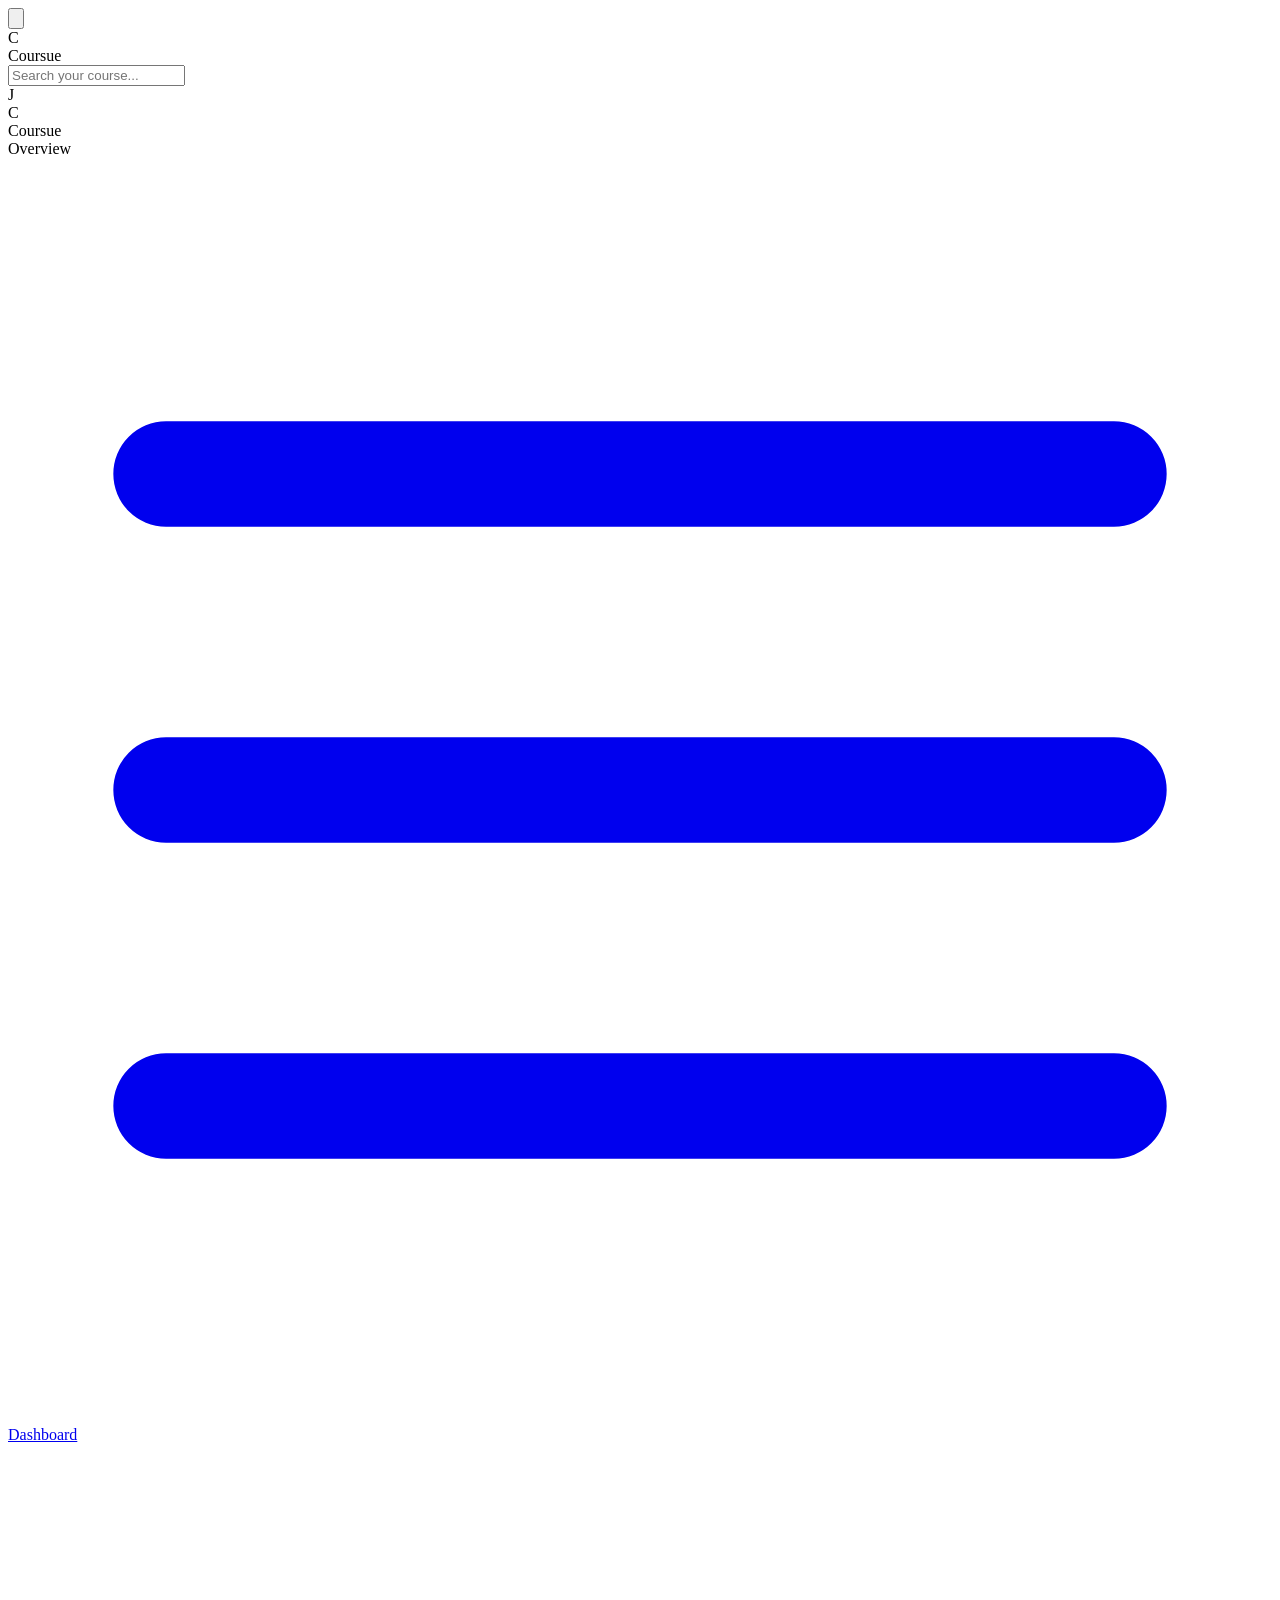
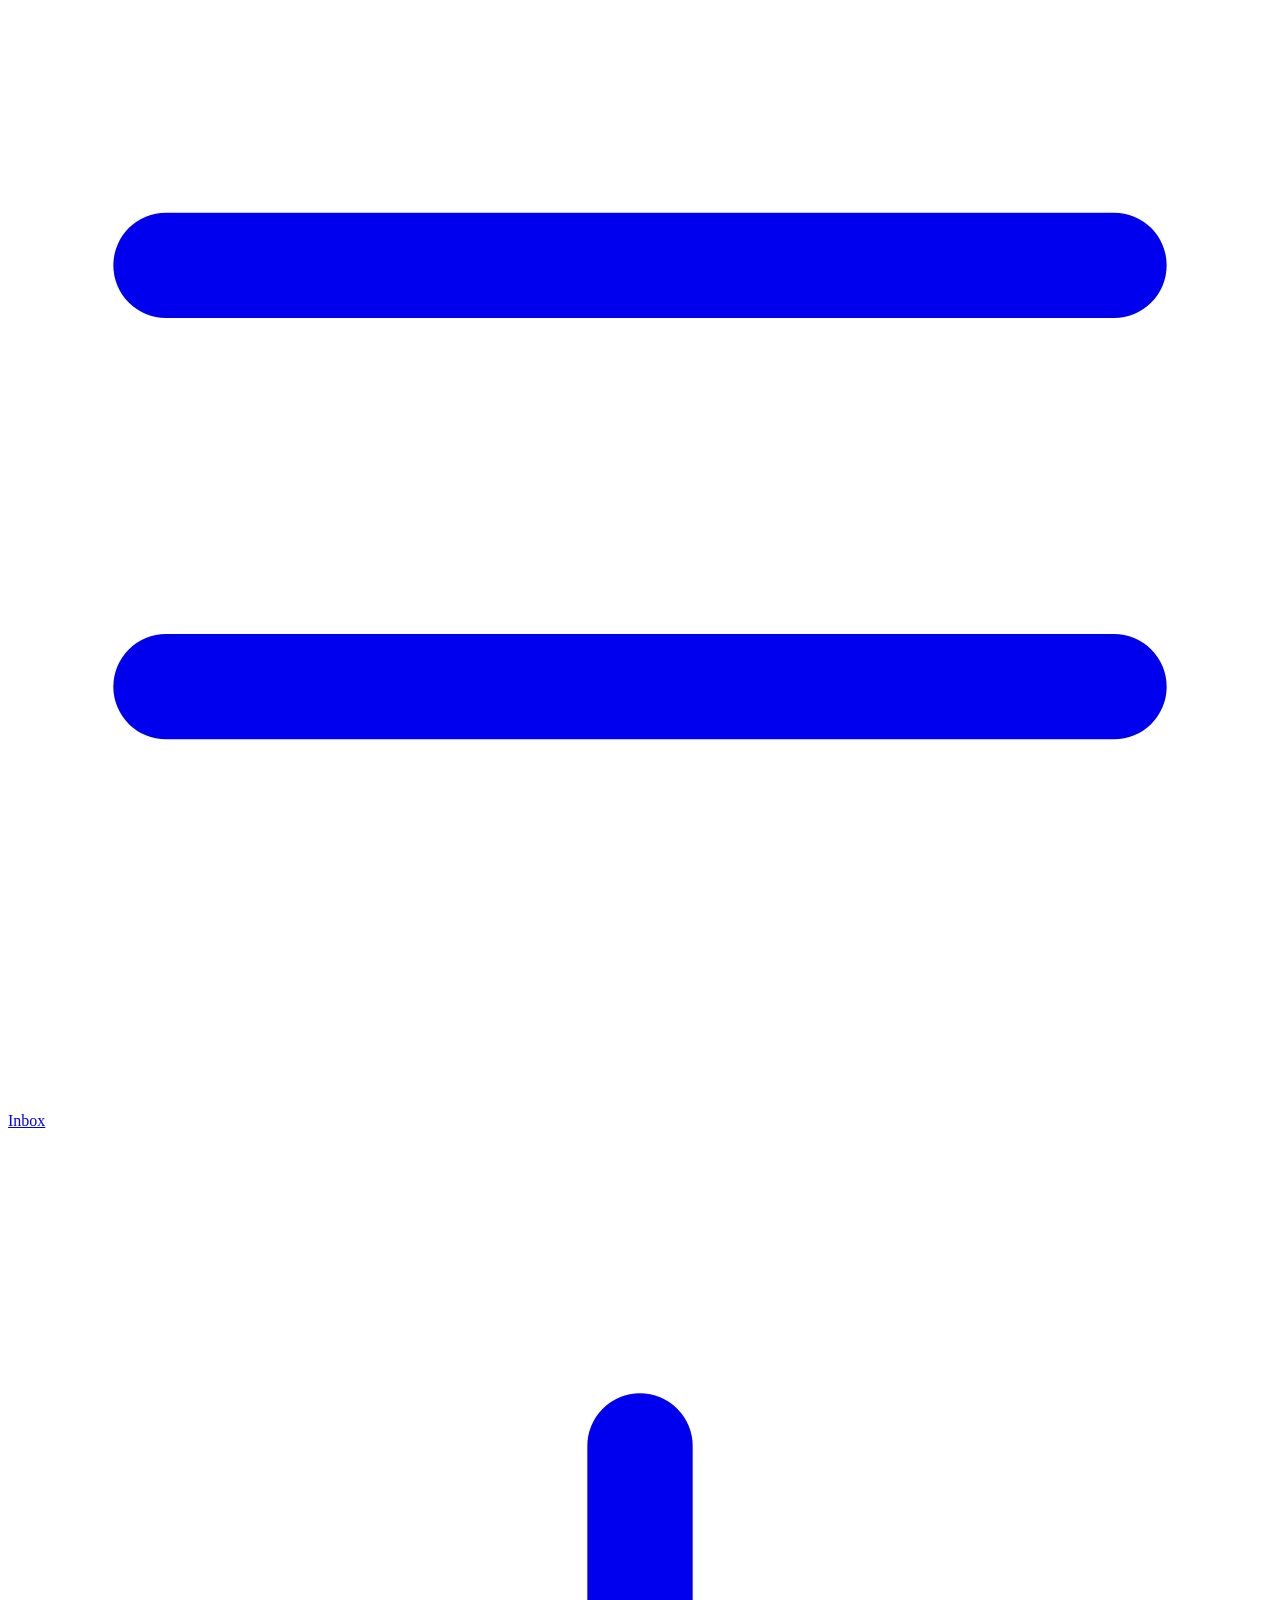
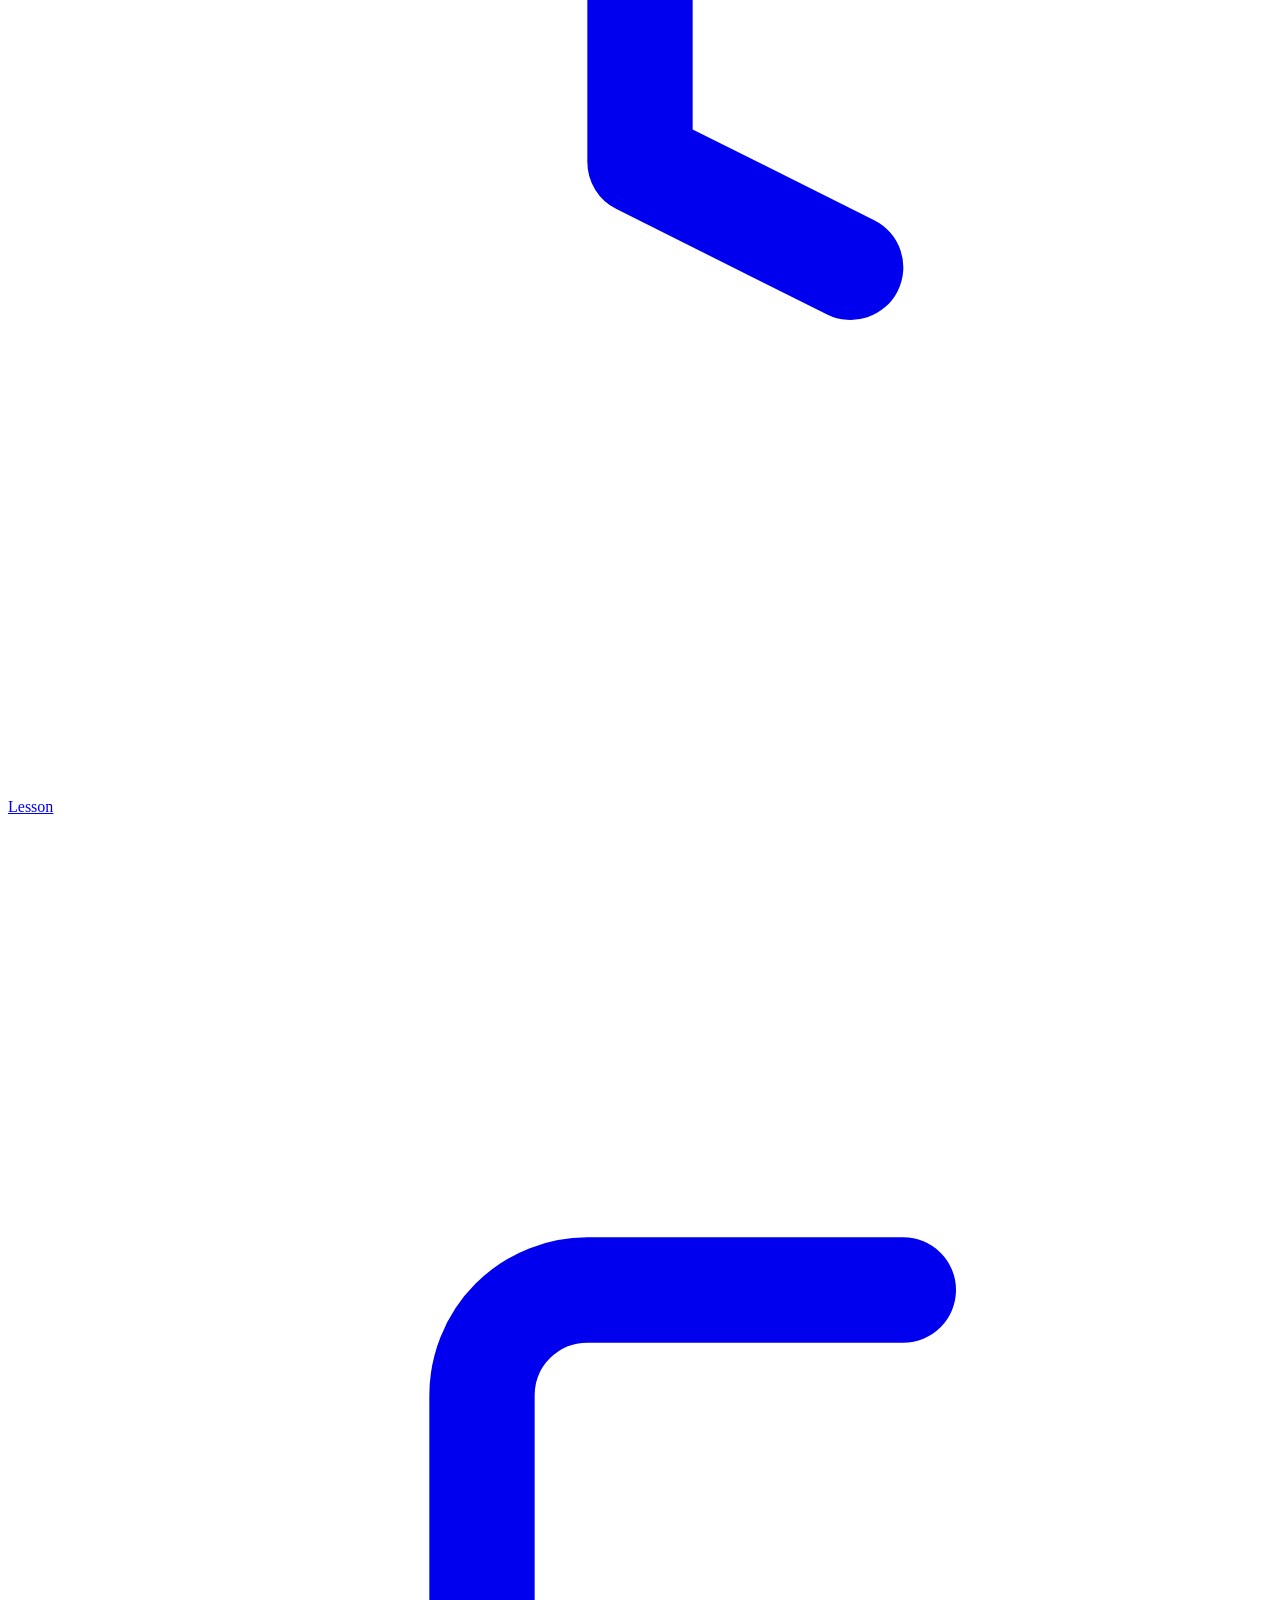
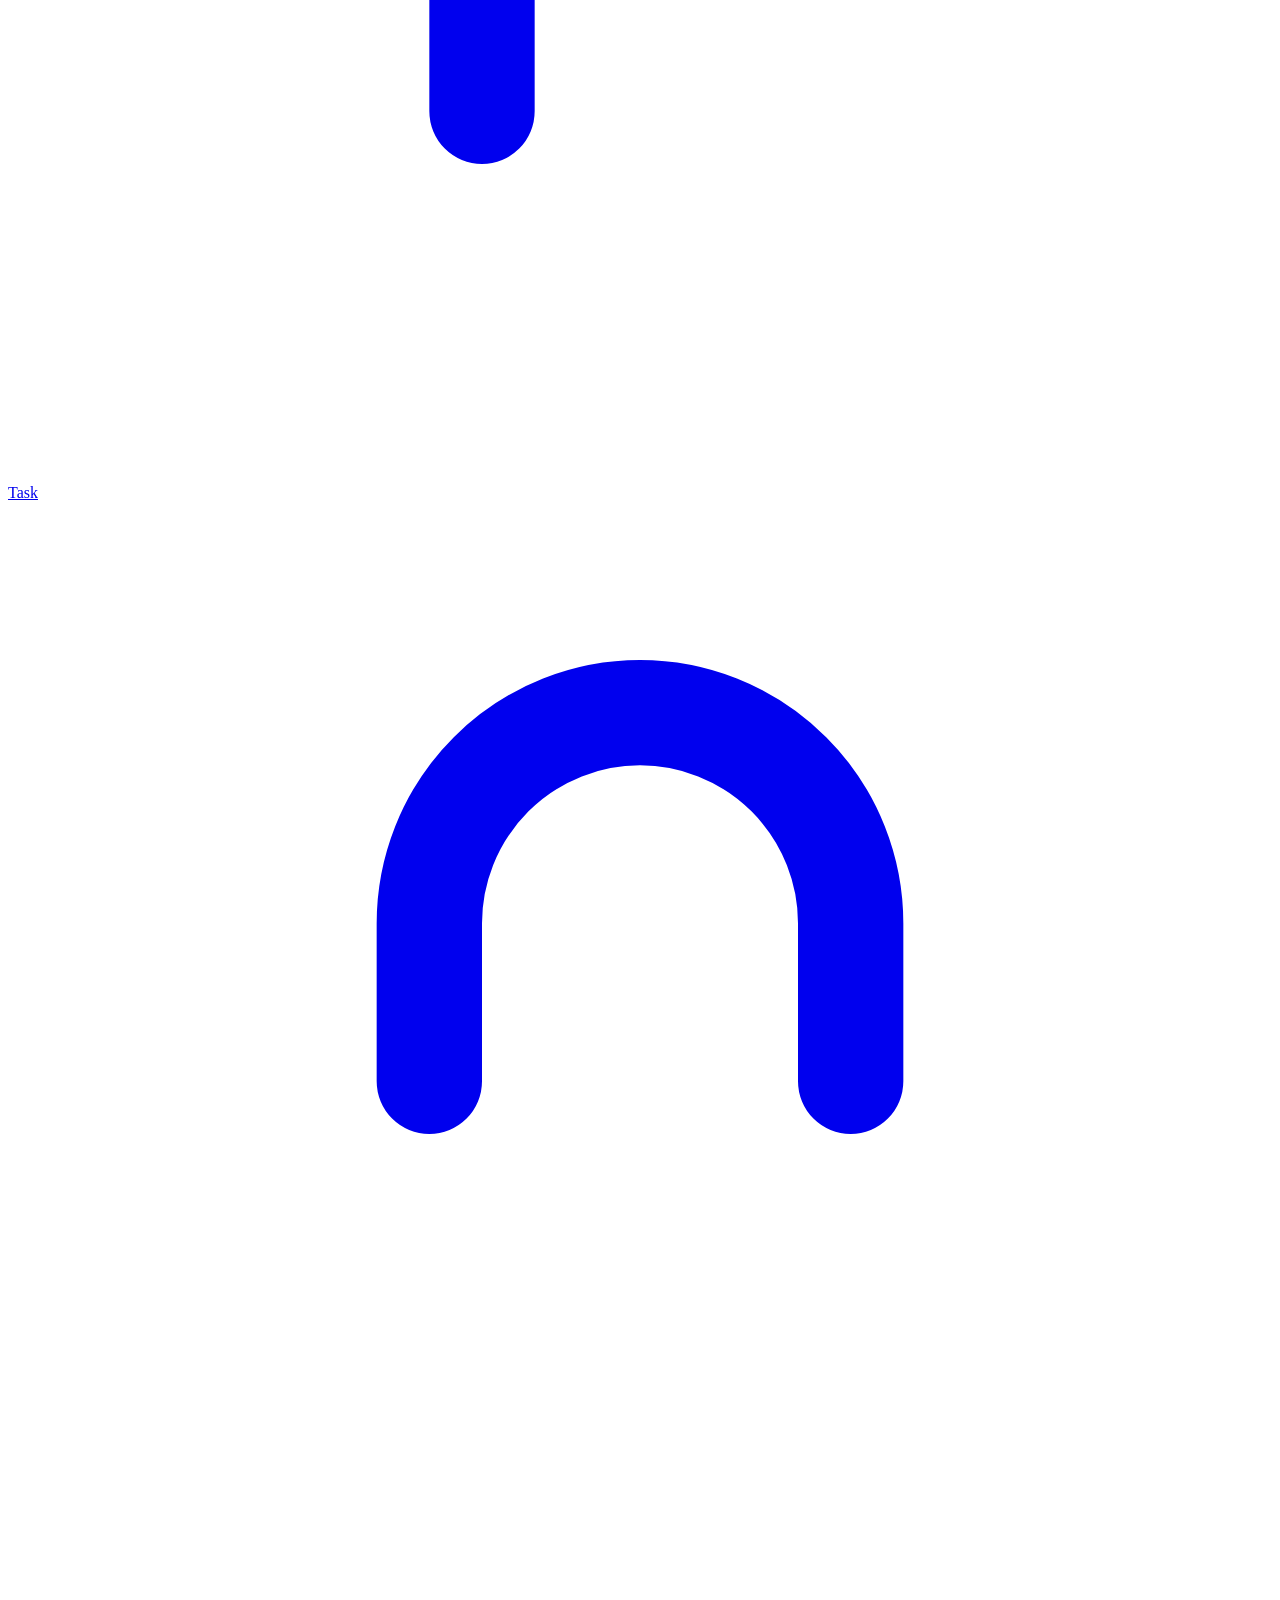
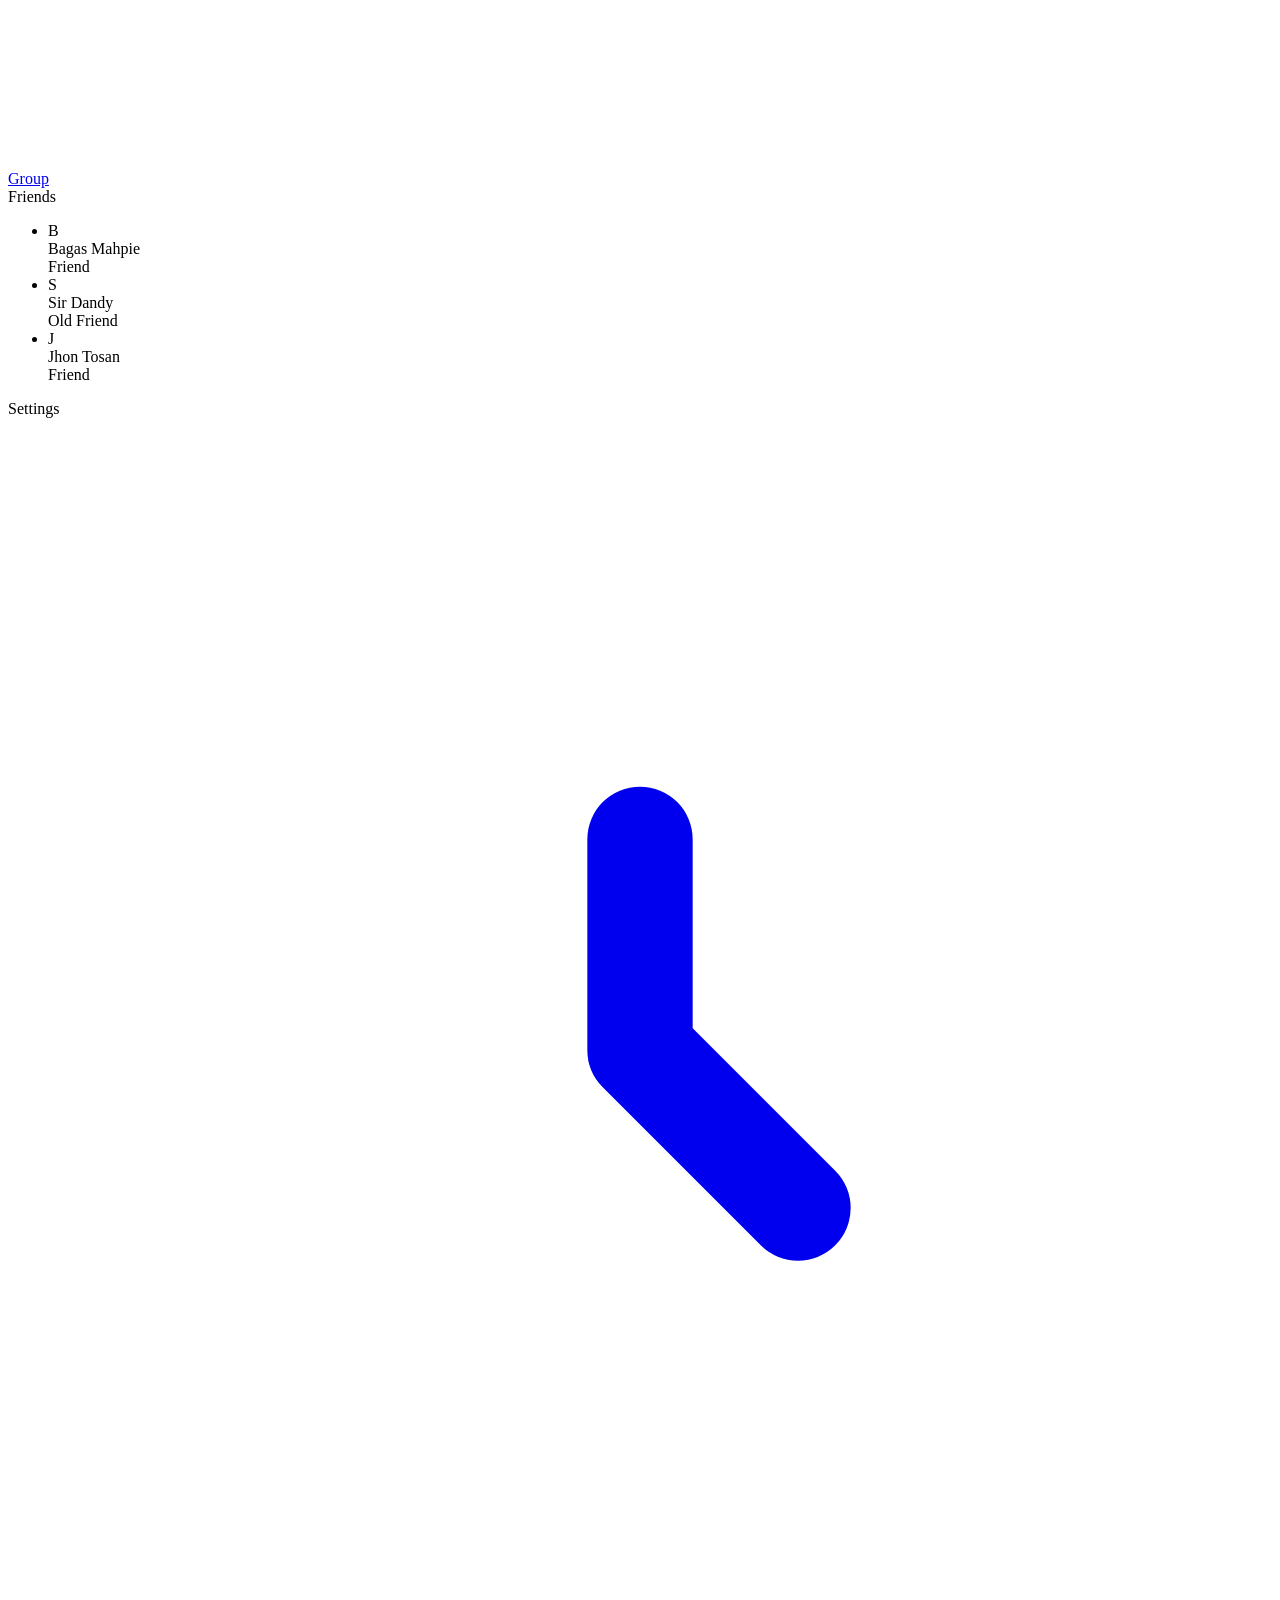
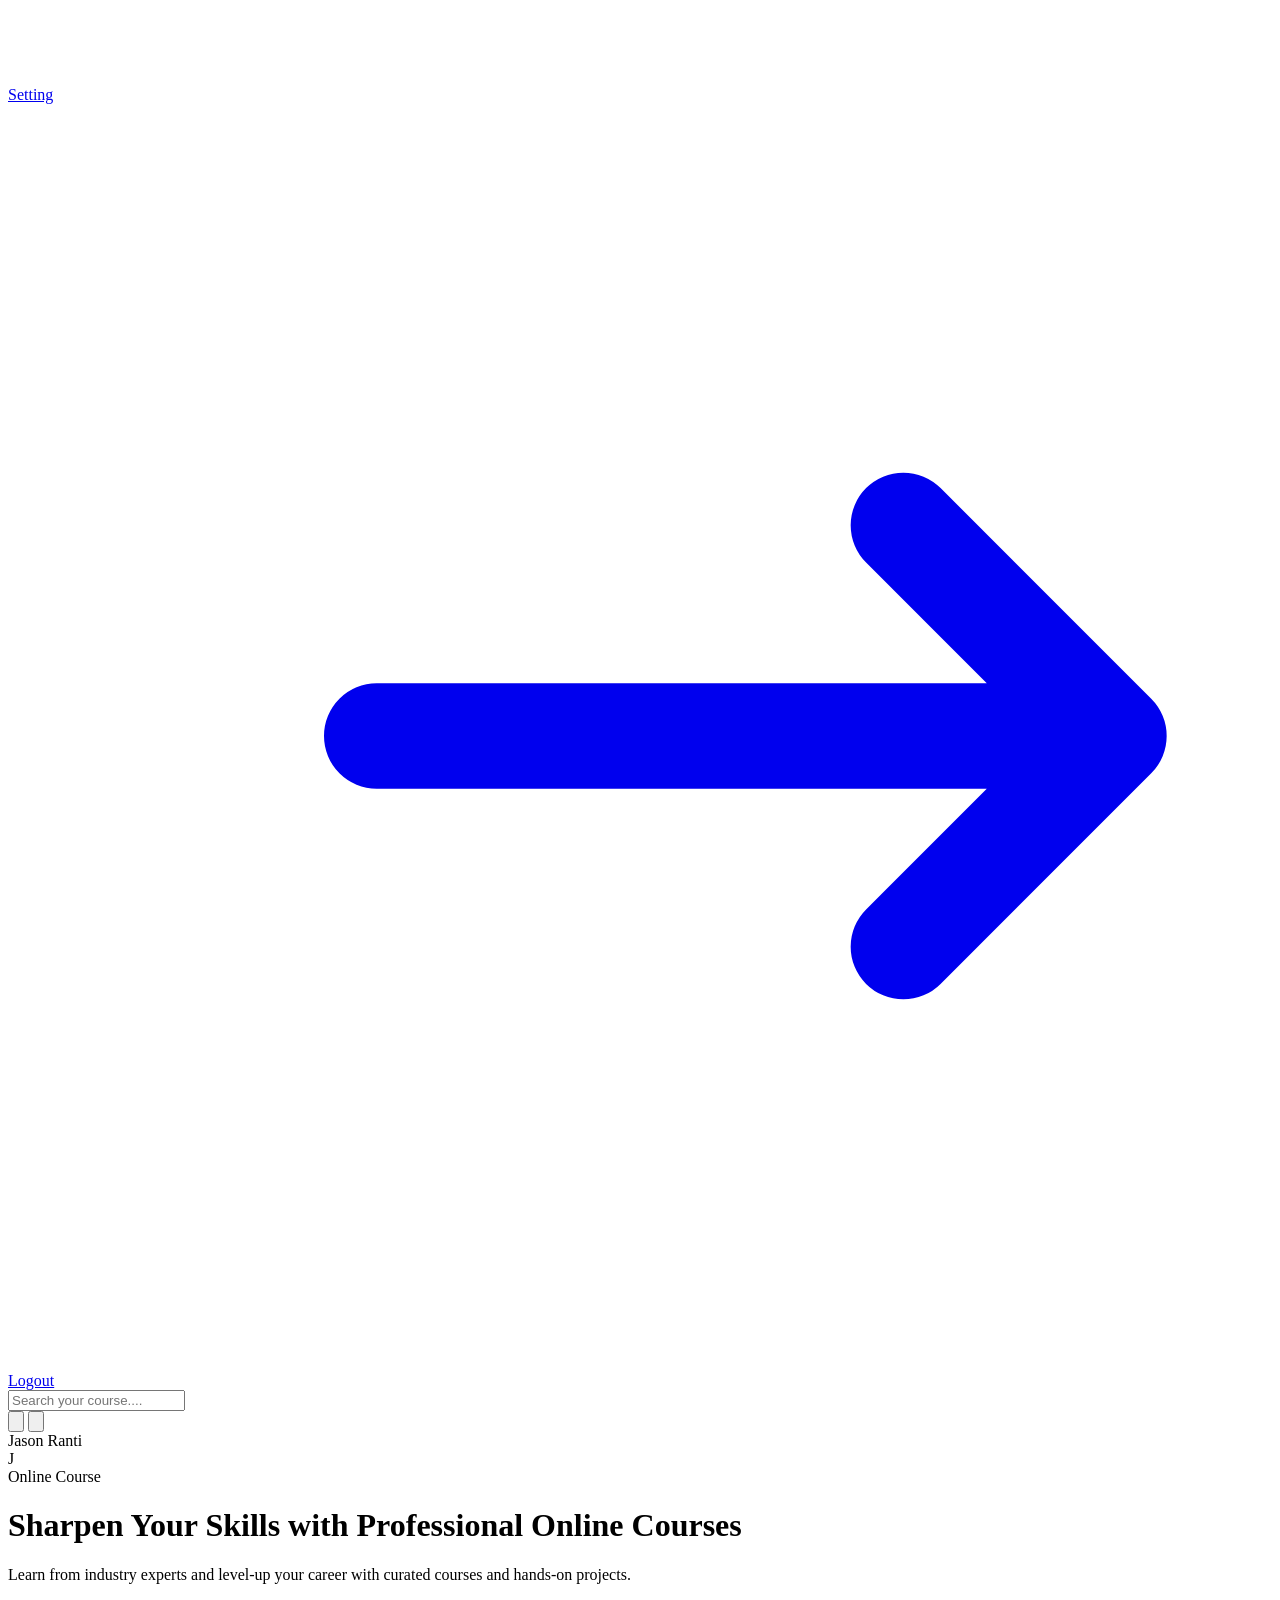
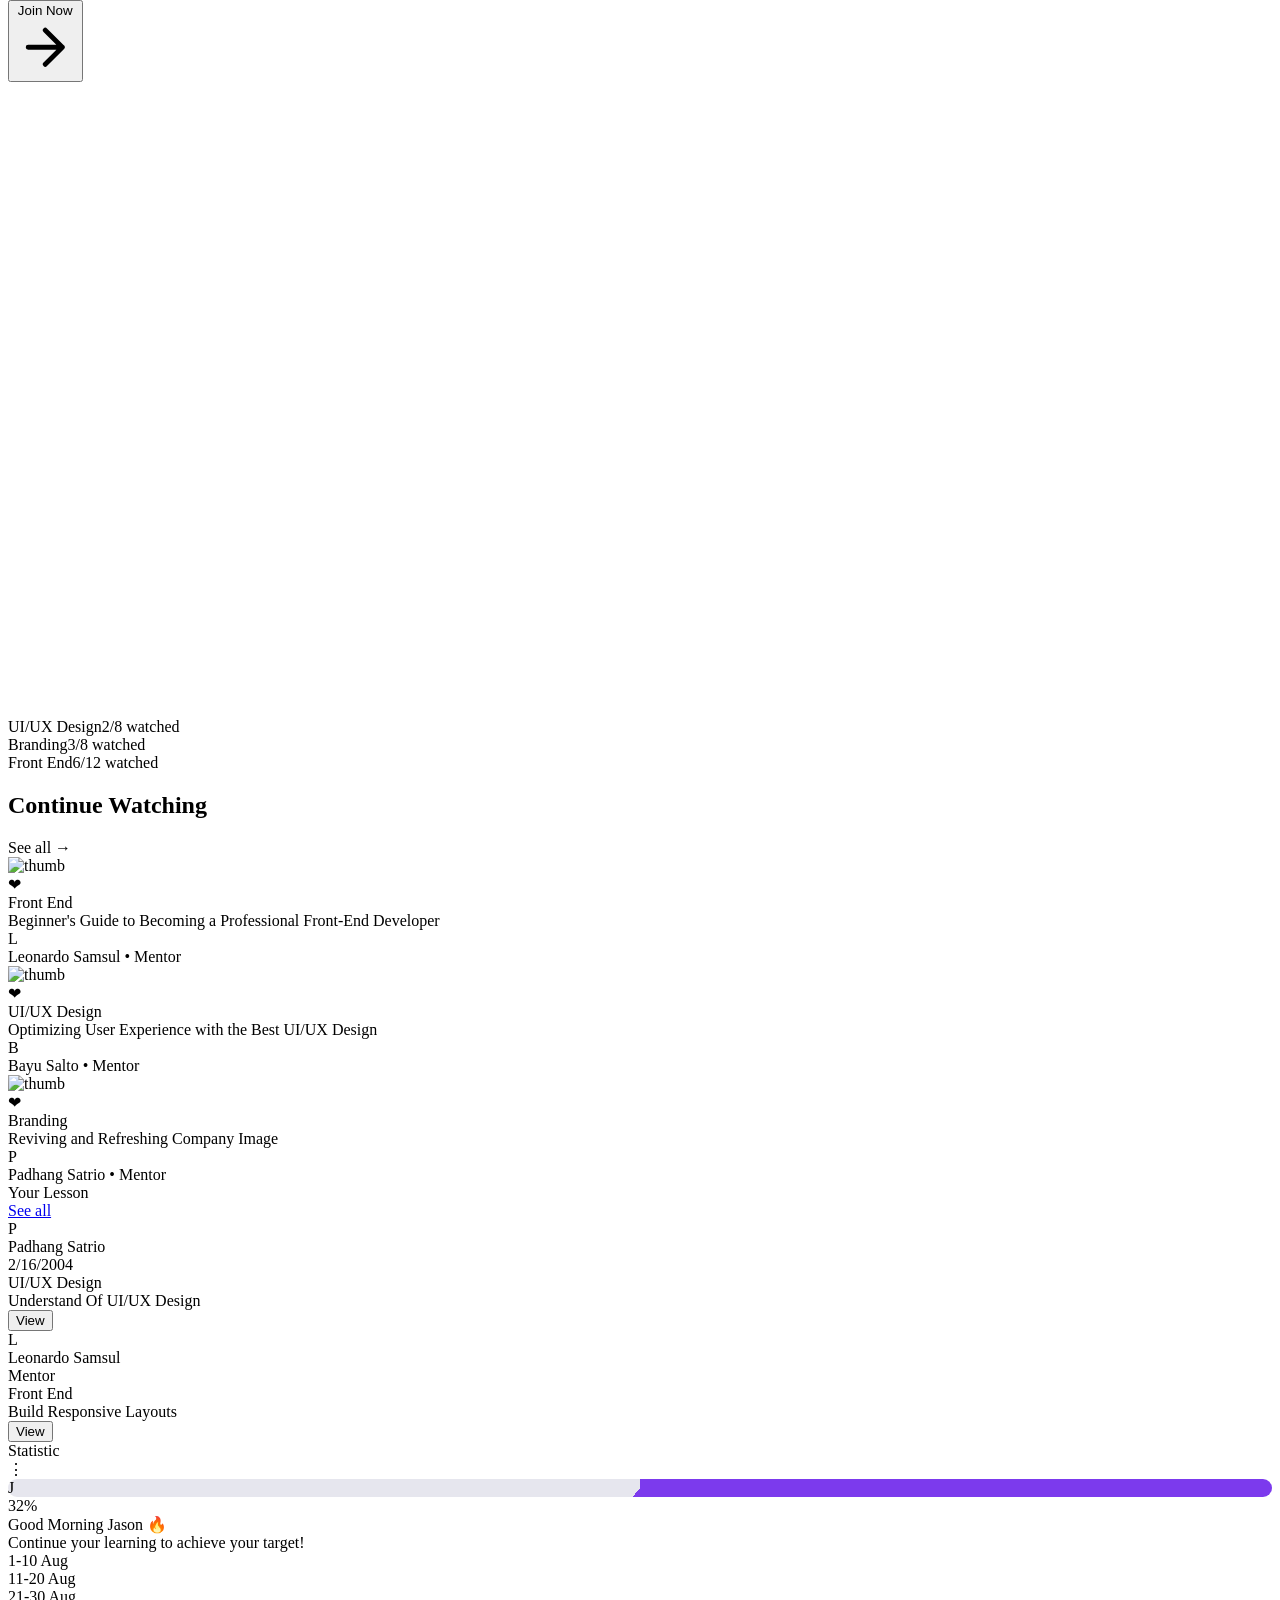
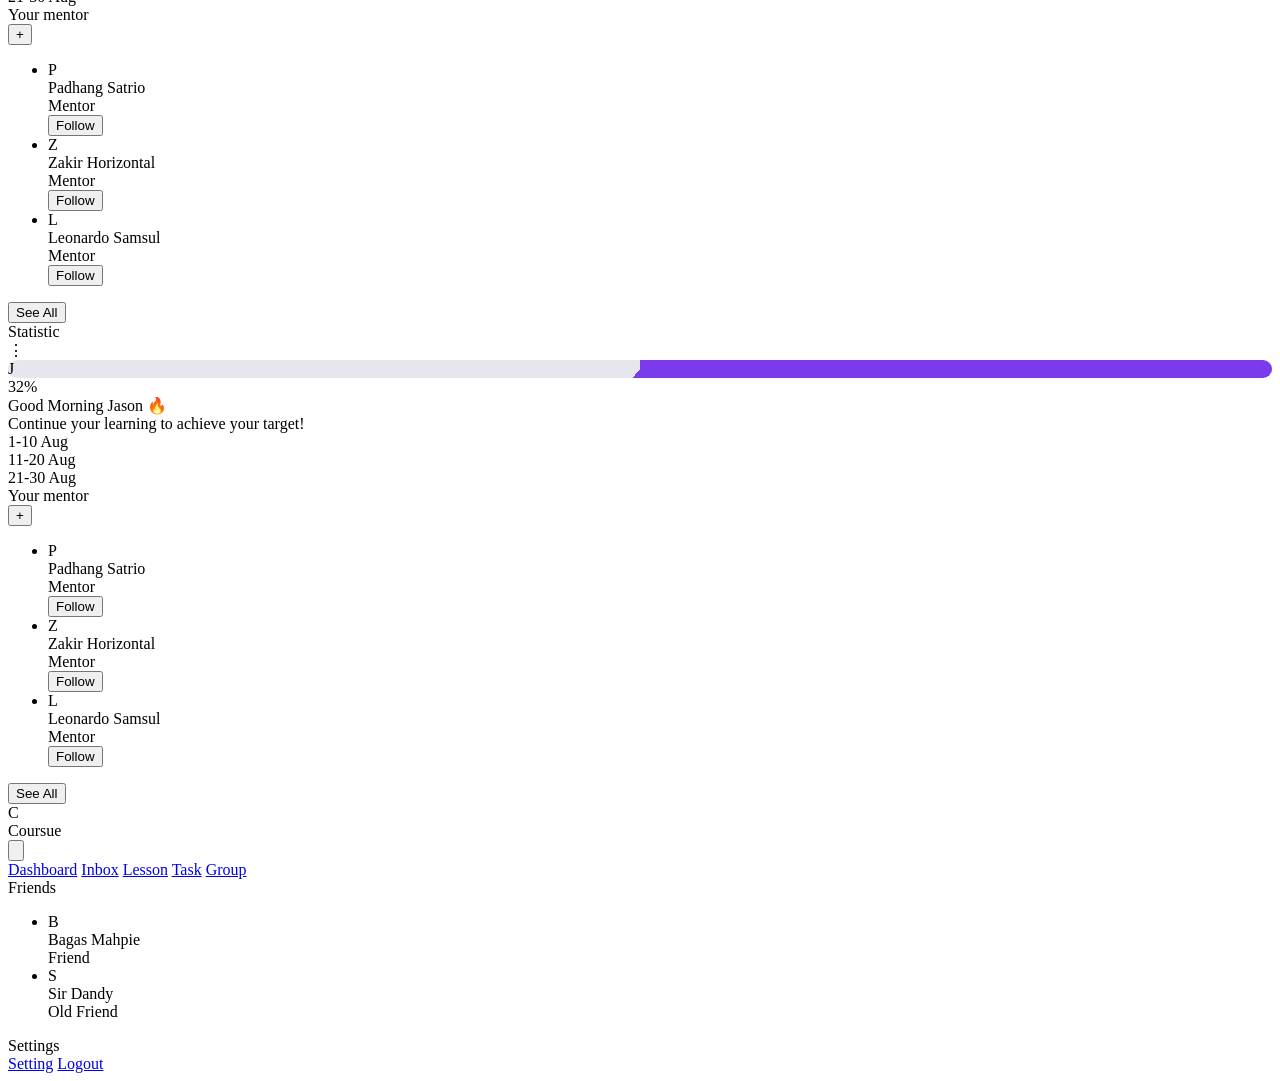
==== learning-platform-ui/index.html @ ca6ff748 "chore: make learning-platform-ui responsive across breakpoints" ====
<!doctype html>
<html lang="en">
<head>
  <meta charset="utf-8" />
  <meta name="viewport" content="width=device-width,initial-scale=1" />
  <title>Course Dashboard UI — Tailwind (Responsive)</title>
  <script src="https://cdn.tailwindcss.com"></script>
  <style>
    /* small helpers for scrollbar & avatars */
    .scrollbar-hide::-webkit-scrollbar { display: none; }
    .progress-ring {
      background: conic-gradient(#7c3aed var(--p), #e6e6ee 0);
      border-radius: 9999px;
    }
    /* overlay for mobile sidebar */
    .overlay { background: rgba(0,0,0,0.35); }
  </style>
</head>
<body class="min-h-screen bg-gray-100">
  <!-- MOBILE HEADER -->
  <header class="bg-white shadow-sm md:hidden">
    <div class="max-w-7xl mx-auto px-4 py-3 flex items-center justify-between">
      <div class="flex items-center gap-3">
        <button id="mobile-menu-btn" aria-label="Open menu" class="p-2 rounded-md hover:bg-gray-100">
          <!-- hamburger -->
          <svg class="w-6 h-6 text-gray-600" fill="none" stroke="currentColor" viewBox="0 0 24 24"><path stroke-linecap="round" stroke-linejoin="round" stroke-width="2" d="M4 6h16M4 12h16M4 18h16"/></svg>
        </button>
        <div class="w-8 h-8 bg-purple-600 text-white rounded-full flex items-center justify-center font-semibold">C</div>
        <div class="text-sm font-semibold">Coursue</div>
      </div>

      <div class="flex items-center gap-3">
        <div class="hidden sm:block w-64">
          <input type="search" placeholder="Search your course..." class="w-full rounded-full border border-gray-200 px-3 py-2 text-sm focus:outline-none" />
        </div>
        <div class="w-8 h-8 rounded-full bg-gradient-to-br from-pink-400 to-yellow-400 flex items-center justify-center text-white font-medium">J</div>
      </div>
    </div>
  </header>

  <div class="max-w-7xl mx-auto">
    <div class="flex">
      <!-- LEFT SIDEBAR (desktop/tablet) -->
      <aside class="hidden md:block w-64 bg-white p-6 border-r border-gray-100 h-screen sticky top-0">
        <div class="flex items-center gap-3 mb-8">
          <div class="w-10 h-10 bg-purple-600 rounded-full flex items-center justify-center text-white font-bold">C</div>
          <div class="text-lg font-semibold">Coursue</div>
        </div>

        <nav class="space-y-2 text-sm text-gray-700">
          <div class="text-xs text-gray-400 uppercase mb-2">Overview</div>
          <a href="#" class="flex items-center gap-3 p-2 rounded-lg bg-purple-50 text-purple-700">
            <svg class="w-5 h-5" fill="none" stroke="currentColor" viewBox="0 0 24 24"><path stroke-linecap="round" stroke-linejoin="round" stroke-width="2" d="M3 12h18M3 6h18M3 18h18"/></svg>
            Dashboard
          </a>
          <a href="#" class="flex items-center gap-3 p-2 rounded-lg hover:bg-gray-50">
            <svg class="w-5 h-5 text-gray-500" fill="none" stroke="currentColor" viewBox="0 0 24 24"><path stroke-linecap="round" stroke-linejoin="round" stroke-width="2" d="M3 8h18M3 16h18"/></svg>
            Inbox
          </a>
          <a href="#" class="flex items-center gap-3 p-2 rounded-lg hover:bg-gray-50">
            <svg class="w-5 h-5 text-gray-500" fill="none" stroke="currentColor" viewBox="0 0 24 24"><path stroke-linecap="round" stroke-linejoin="round" stroke-width="2" d="M12 6v6l4 2"/></svg>
            Lesson
          </a>
          <a href="#" class="flex items-center gap-3 p-2 rounded-lg hover:bg-gray-50">
            <svg class="w-5 h-5 text-gray-500" viewBox="0 0 24 24" fill="none" stroke="currentColor"><path stroke-linecap="round" stroke-linejoin="round" stroke-width="2" d="M9 17v-6a2 2 0 012-2h6"/></svg>
            Task
          </a>
          <a href="#" class="flex items-center gap-3 p-2 rounded-lg hover:bg-gray-50">
            <svg class="w-5 h-5 text-gray-500" viewBox="0 0 24 24" fill="none" stroke="currentColor"><path stroke-linecap="round" stroke-linejoin="round" stroke-width="2" d="M16 11V8a4 4 0 10-8 0v3"/></svg>
            Group
          </a>

          <div class="mt-6 text-xs text-gray-400 uppercase">Friends</div>
          <ul class="mt-3 space-y-3">
            <li class="flex items-center gap-3">
              <div class="w-8 h-8 rounded-full bg-gradient-to-tr from-yellow-400 to-amber-500 flex items-center justify-center text-white text-xs">B</div>
              <div>
                <div class="text-sm font-medium">Bagas Mahpie</div>
                <div class="text-xs text-gray-400">Friend</div>
              </div>
            </li>
            <li class="flex items-center gap-3">
              <div class="w-8 h-8 rounded-full bg-gray-200 flex items-center justify-center text-gray-700 text-xs">S</div>
              <div>
                <div class="text-sm font-medium">Sir Dandy</div>
                <div class="text-xs text-gray-400">Old Friend</div>
              </div>
            </li>
            <li class="flex items-center gap-3">
              <div class="w-8 h-8 rounded-full bg-indigo-200 flex items-center justify-center text-indigo-700 text-xs">J</div>
              <div>
                <div class="text-sm font-medium">Jhon Tosan</div>
                <div class="text-xs text-gray-400">Friend</div>
              </div>
            </li>
          </ul>

          <div class="mt-6 text-xs text-gray-400 uppercase">Settings</div>
          <div class="mt-2">
            <a href="#" class="flex items-center gap-3 p-2 rounded-lg hover:bg-gray-50">
              <svg class="w-5 h-5 text-gray-500" viewBox="0 0 24 24" fill="none" stroke="currentColor"><path stroke-linecap="round" stroke-linejoin="round" stroke-width="2" d="M12 8v4l3 3"/></svg>
              Setting
            </a>
            <a href="#" class="flex items-center gap-3 p-2 mt-2 rounded-lg text-red-500 hover:bg-red-50">
              <svg class="w-5 h-5 text-red-500" viewBox="0 0 24 24" fill="none" stroke="currentColor"><path stroke-linecap="round" stroke-linejoin="round" stroke-width="2" d="M17 16l4-4m0 0l-4-4m4 4H7"/></svg>
              Logout
            </a>
          </div>
        </nav>
      </aside>

      <!-- MAIN CONTENT (flexible) -->
      <main class="flex-1 p-4 md:p-6">
        <!-- top bar for md+ (search + actions) -->
        <div class="hidden md:flex items-center justify-between gap-4 mb-6">
          <div class="flex-1">
            <div class="relative">
              <input type="search" placeholder="Search your course...." class="w-full rounded-xl border border-gray-200 px-4 py-3 shadow-sm focus:outline-none focus:ring-2 focus:ring-purple-300"/>
            </div>
          </div>

          <div class="flex items-center gap-4">
            <button class="p-2 rounded-lg bg-white border border-gray-100 shadow-sm">
              <svg class="w-5 h-5 text-gray-500" viewBox="0 0 24 24" fill="none" stroke="currentColor"><path d="M21 12.79A9 9 0 1111.21 3"/></svg>
            </button>
            <button class="p-2 rounded-lg bg-white border border-gray-100 shadow-sm">
              <svg class="w-5 h-5 text-gray-500" viewBox="0 0 24 24" fill="none" stroke="currentColor"><path d="M15 17h5l-1.405-1.405A2.032 2.032 0 0118 14.158V11a6 6 0 10-12 0v3.159c0 .538-.214 1.055-.595 1.436L4 17h5"/></svg>
            </button>

            <div class="flex items-center gap-3">
              <div class="text-sm text-gray-700">Jason Ranti</div>
              <div class="w-10 h-10 rounded-full bg-gradient-to-br from-pink-400 to-yellow-400 flex items-center justify-center text-white font-medium">J</div>
            </div>
          </div>
        </div>

        <!-- Hero banner -->
        <div class="rounded-2xl bg-gradient-to-r from-purple-600 to-indigo-500 text-white p-6 mb-6 shadow-lg relative overflow-hidden">
          <div class="flex flex-col lg:flex-row items-start justify-between gap-6">
            <div class="max-w-2xl">
              <div class="text-xs uppercase opacity-80 mb-2">Online Course</div>
              <h1 class="text-xl sm:text-2xl md:text-3xl font-bold leading-tight">Sharpen Your Skills with Professional Online Courses</h1>
              <p class="mt-4 text-purple-100/80">Learn from industry experts and level-up your career with curated courses and hands-on projects.</p>
              <div class="mt-5">
                <button class="inline-flex items-center gap-3 bg-black text-white px-4 py-2 rounded-full shadow">
                  Join Now
                  <svg class="w-4 h-4" viewBox="0 0 24 24" fill="none" stroke="currentColor"><path stroke-linecap="round" stroke-linejoin="round" stroke-width="2" d="M5 12h14M12 5l7 7-7 7"/></svg>
                </button>
              </div>
            </div>

            <div class="hidden sm:block w-48 h-32 opacity-40">
              <!-- decorative star shapes -->
              <svg viewBox="0 0 200 100" class="w-full h-full">
                <rect rx="12" width="100%" height="100%" fill="rgba(255,255,255,0.04)"/>
                <g fill="rgba(255,255,255,0.12)">
                  <rect x="30" y="5" width="8" height="40" rx="3" transform="rotate(30 34 14)"/>
                  <rect x="100" y="10" width="18" height="18" rx="4" transform="rotate(20 109 19)"/>
                </g>
              </svg>
            </div>
          </div>
        </div>

        <!-- categories pills -->
        <div class="flex items-center gap-3 mb-6 overflow-x-auto scrollbar-hide">
          <div class="flex gap-3">
            <div class="px-4 py-2 bg-white rounded-2xl shadow-sm text-sm">UI/UX Design<span class="ml-2 text-xs text-gray-400">2/8 watched</span></div>
            <div class="px-4 py-2 bg-white rounded-2xl shadow-sm text-sm">Branding<span class="ml-2 text-xs text-gray-400">3/8 watched</span></div>
            <div class="px-4 py-2 bg-white rounded-2xl shadow-sm text-sm">Front End<span class="ml-2 text-xs text-gray-400">6/12 watched</span></div>
          </div>
        </div>

        <!-- Continue Watching -->
        <section class="mb-6">
          <div class="flex items-center justify-between mb-4">
            <h2 class="text-lg font-semibold">Continue Watching</h2>
            <div class="text-sm text-purple-600">See all →</div>
          </div>

          <div class="flex gap-4 overflow-x-auto scrollbar-hide pb-2">
            <!-- card 1 -->
            <div class="min-w-[260px] sm:min-w-[300px] bg-white rounded-2xl shadow p-3">
              <div class="relative rounded-lg overflow-hidden h-36 sm:h-40 mb-3">
                <img src="https://images.unsplash.com/photo-1515879218367-8466d910aaa4?w=800&q=60&auto=format&fit=crop" alt="thumb" class="w-full h-full object-cover"/>
                <div class="absolute top-2 right-2 w-8 h-8 rounded-full bg-white/80 flex items-center justify-center text-xs">❤</div>
              </div>
              <div class="text-xs text-indigo-600 font-medium mb-1">Front End</div>
              <div class="font-semibold text-sm">Beginner's Guide to Becoming a Professional Front-End Developer</div>
              <div class="mt-3 flex items-center gap-3">
                <div class="w-8 h-8 rounded-full bg-gray-100 flex items-center justify-center text-sm">L</div>
                <div class="text-xs text-gray-500">Leonardo Samsul • Mentor</div>
              </div>
            </div>

            <!-- card 2 -->
            <div class="min-w-[260px] sm:min-w-[300px] bg-white rounded-2xl shadow p-3">
              <div class="relative rounded-lg overflow-hidden h-36 sm:h-40 mb-3">
                <img src="https://images.unsplash.com/photo-1503676260728-1c00da094a0b?w=800&q=60&auto=format&fit=crop" alt="thumb" class="w-full h-full object-cover"/>
                <div class="absolute top-2 right-2 w-8 h-8 rounded-full bg-white/80 flex items-center justify-center text-xs">❤</div>
              </div>
              <div class="text-xs text-pink-600 font-medium mb-1">UI/UX Design</div>
              <div class="font-semibold text-sm">Optimizing User Experience with the Best UI/UX Design</div>
              <div class="mt-3 flex items-center gap-3">
                <div class="w-8 h-8 rounded-full bg-indigo-100 flex items-center justify-center text-sm">B</div>
                <div class="text-xs text-gray-500">Bayu Salto • Mentor</div>
              </div>
            </div>

            <!-- card 3 -->
            <div class="min-w-[260px] sm:min-w-[300px] bg-white rounded-2xl shadow p-3">
              <div class="relative rounded-lg overflow-hidden h-36 sm:h-40 mb-3">
                <img src="https://images.unsplash.com/photo-1525182008055-f88b95ff7980?w=800&q=60&auto=format&fit=crop" alt="thumb" class="w-full h-full object-cover"/>
                <div class="absolute top-2 right-2 w-8 h-8 rounded-full bg-white/80 flex items-center justify-center text-xs">❤</div>
              </div>
              <div class="text-xs text-pink-500 font-medium mb-1">Branding</div>
              <div class="font-semibold text-sm">Reviving and Refreshing Company Image</div>
              <div class="mt-3 flex items-center gap-3">
                <div class="w-8 h-8 rounded-full bg-yellow-100 flex items-center justify-center text-sm">P</div>
                <div class="text-xs text-gray-500">Padhang Satrio • Mentor</div>
              </div>
            </div>
          </div>
        </section>

        <!-- Your Lesson (table-like) -->
        <section class="bg-white rounded-2xl p-4 shadow-sm mb-6">
          <div class="flex items-center justify-between mb-3">
            <div class="font-semibold">Your Lesson</div>
            <a href="#" class="text-sm text-purple-600">See all</a>
          </div>

          <div class="space-y-3">
            <div class="flex flex-col sm:flex-row sm:items-center sm:justify-between p-3 rounded-lg border border-gray-100">
              <div class="flex items-center gap-4 mb-3 sm:mb-0">
                <div class="w-12 h-12 rounded-full bg-indigo-100 flex items-center justify-center">P</div>
                <div>
                  <div class="text-sm font-medium">Padhang Satrio</div>
                  <div class="text-xs text-gray-400">2/16/2004</div>
                </div>
              </div>

              <div class="flex items-center gap-6">
                <div class="text-sm text-gray-500">UI/UX Design</div>
                <div class="text-gray-700">Understand Of UI/UX Design</div>
              </div>

              <div class="mt-3 sm:mt-0">
                <button class="px-3 py-2 rounded-full bg-purple-50 text-purple-700">View</button>
              </div>
            </div>

            <!-- another row -->
            <div class="flex flex-col sm:flex-row sm:items-center sm:justify-between p-3 rounded-lg border border-gray-100">
              <div class="flex items-center gap-4 mb-3 sm:mb-0">
                <div class="w-12 h-12 rounded-full bg-gray-200 flex items-center justify-center">L</div>
                <div>
                  <div class="text-sm font-medium">Leonardo Samsul</div>
                  <div class="text-xs text-gray-400">Mentor</div>
                </div>
              </div>

              <div class="flex items-center gap-6">
                <div class="text-sm text-gray-500">Front End</div>
                <div class="text-gray-700">Build Responsive Layouts</div>
              </div>

              <div class="mt-3 sm:mt-0">
                <button class="px-3 py-2 rounded-full bg-purple-50 text-purple-700">View</button>
              </div>
            </div>
          </div>
        </section>

        <!-- STATISTICS & MENTORS — visible below main on medium and smaller (lg:hidden) -->
        <section class="lg:hidden">
          <div class="rounded-2xl p-4 bg-white shadow-sm mb-4">
            <div class="flex items-center justify-between mb-3">
              <div class="text-sm font-medium">Statistic</div>
              <div class="text-gray-300">⋮</div>
            </div>

            <div class="flex flex-col items-center gap-3">
              <div class="relative">
                <div class="w-24 h-24 rounded-full progress-ring" style="--p: 220deg;">
                  <div class="w-full h-full rounded-full bg-white/90 flex items-center justify-center">
                    <div class="w-16 h-16 rounded-full bg-gray-100 flex items-center justify-center overflow-hidden">
                      <div class="text-xl font-medium text-gray-700">J</div>
                    </div>
                  </div>
                </div>
                <div class="absolute -top-1 -right-1 bg-indigo-500 text-white text-xs px-2 py-1 rounded-full">32%</div>
              </div>

              <div class="text-center">
                <div class="font-semibold">Good Morning Jason 🔥</div>
                <div class="text-xs text-gray-400">Continue your learning to achieve your target!</div>
              </div>
            </div>

            <!-- small bar chart -->
            <div class="mt-4 bg-gray-50 p-3 rounded-lg">
              <div class="flex items-end gap-3 justify-between h-24">
                <div class="w-12 flex flex-col items-center">
                  <div class="bg-purple-300 rounded-t-md w-full" style="height:30%"></div>
                  <div class="text-xs text-gray-400 mt-2">1-10 Aug</div>
                </div>
                <div class="w-12 flex flex-col items-center">
                  <div class="bg-purple-400 rounded-t-md w-full" style="height:45%"></div>
                  <div class="text-xs text-gray-400 mt-2">11-20 Aug</div>
                </div>
                <div class="w-12 flex flex-col items-center">
                  <div class="bg-purple-600 rounded-t-md w-full" style="height:60%"></div>
                  <div class="text-xs text-gray-400 mt-2">21-30 Aug</div>
                </div>
              </div>
            </div>
          </div>

          <!-- Mentor card -->
          <div class="rounded-2xl bg-white p-4 shadow-sm">
            <div class="flex items-center justify-between mb-3">
              <div class="font-medium">Your mentor</div>
              <button class="text-xs text-gray-400">+</button>
            </div>

            <ul class="space-y-3">
              <li class="flex items-center justify-between">
                <div class="flex items-center gap-3">
                  <div class="w-10 h-10 rounded-full bg-indigo-100 flex items-center justify-center text-indigo-700">P</div>
                  <div>
                    <div class="text-sm font-medium">Padhang Satrio</div>
                    <div class="text-xs text-gray-400">Mentor</div>
                  </div>
                </div>
                <button class="px-3 py-1 rounded-md border border-purple-100 text-purple-600">Follow</button>
              </li>

              <li class="flex items-center justify-between">
                <div class="flex items-center gap-3">
                  <div class="w-10 h-10 rounded-full bg-pink-100 flex items-center justify-center text-pink-700">Z</div>
                  <div>
                    <div class="text-sm font-medium">Zakir Horizontal</div>
                    <div class="text-xs text-gray-400">Mentor</div>
                  </div>
                </div>
                <button class="px-3 py-1 rounded-md border border-purple-100 text-purple-600">Follow</button>
              </li>

              <li class="flex items-center justify-between">
                <div class="flex items-center gap-3">
                  <div class="w-10 h-10 rounded-full bg-yellow-100 flex items-center justify-center text-yellow-700">L</div>
                  <div>
                    <div class="text-sm font-medium">Leonardo Samsul</div>
                    <div class="text-xs text-gray-400">Mentor</div>
                  </div>
                </div>
                <button class="px-3 py-1 rounded-md border border-purple-100 text-purple-600">Follow</button>
              </li>
            </ul>

            <div class="mt-4 text-center">
              <button class="text-sm text-purple-600">See All</button>
            </div>
          </div>
        </section>

      </main>

      <!-- RIGHT SIDEBAR for large screens -->
      <aside class="hidden lg:block w-80 p-6 bg-white border-l border-gray-100 h-screen sticky top-0">
        <div class="rounded-2xl p-4 bg-white shadow-sm">
          <div class="flex items-center justify-between mb-3">
            <div class="text-sm font-medium">Statistic</div>
            <div class="text-gray-300">⋮</div>
          </div>

          <div class="flex flex-col items-center gap-3">
            <div class="relative">
              <div class="w-28 h-28 rounded-full progress-ring" style="--p: 220deg;">
                <div class="w-full h-full rounded-full bg-white/90 flex items-center justify-center">
                  <div class="w-20 h-20 rounded-full bg-gray-100 flex items-center justify-center overflow-hidden">
                    <div class="text-xl font-medium text-gray-700">J</div>
                  </div>
                </div>
              </div>
              <div class="absolute -top-1 -right-1 bg-indigo-500 text-white text-xs px-2 py-1 rounded-full">32%</div>
            </div>

            <div class="text-center">
              <div class="font-semibold">Good Morning Jason 🔥</div>
              <div class="text-xs text-gray-400">Continue your learning to achieve your target!</div>
            </div>
          </div>

          <!-- small bar chart -->
          <div class="mt-4 bg-gray-50 p-3 rounded-lg">
            <div class="flex items-end gap-3 justify-between h-24">
              <div class="w-12 flex flex-col items-center">
                <div class="bg-purple-300 rounded-t-md w-full" style="height:30%"></div>
                <div class="text-xs text-gray-400 mt-2">1-10 Aug</div>
              </div>
              <div class="w-12 flex flex-col items-center">
                <div class="bg-purple-400 rounded-t-md w-full" style="height:45%"></div>
                <div class="text-xs text-gray-400 mt-2">11-20 Aug</div>
              </div>
              <div class="w-12 flex flex-col items-center">
                <div class="bg-purple-600 rounded-t-md w-full" style="height:60%"></div>
                <div class="text-xs text-gray-400 mt-2">21-30 Aug</div>
              </div>
            </div>
          </div>
        </div>

        <!-- Mentor card -->
        <div class="mt-6 rounded-2xl bg-white p-4 shadow-sm">
          <div class="flex items-center justify-between mb-3">
            <div class="font-medium">Your mentor</div>
            <button class="text-xs text-gray-400">+</button>
          </div>

          <ul class="space-y-3">
            <li class="flex items-center justify-between">
              <div class="flex items-center gap-3">
                <div class="w-10 h-10 rounded-full bg-indigo-100 flex items-center justify-center text-indigo-700">P</div>
                <div>
                  <div class="text-sm font-medium">Padhang Satrio</div>
                  <div class="text-xs text-gray-400">Mentor</div>
                </div>
              </div>
              <button class="px-3 py-1 rounded-md border border-purple-100 text-purple-600">Follow</button>
            </li>

            <li class="flex items-center justify-between">
              <div class="flex items-center gap-3">
                <div class="w-10 h-10 rounded-full bg-pink-100 flex items-center justify-center text-pink-700">Z</div>
                <div>
                  <div class="text-sm font-medium">Zakir Horizontal</div>
                  <div class="text-xs text-gray-400">Mentor</div>
                </div>
              </div>
              <button class="px-3 py-1 rounded-md border border-purple-100 text-purple-600">Follow</button>
            </li>

            <li class="flex items-center justify-between">
              <div class="flex items-center gap-3">
                <div class="w-10 h-10 rounded-full bg-yellow-100 flex items-center justify-center text-yellow-700">L</div>
                <div>
                  <div class="text-sm font-medium">Leonardo Samsul</div>
                  <div class="text-xs text-gray-400">Mentor</div>
                </div>
              </div>
              <button class="px-3 py-1 rounded-md border border-purple-100 text-purple-600">Follow</button>
            </li>
          </ul>

          <div class="mt-4 text-center">
            <button class="text-sm text-purple-600">See All</button>
          </div>
        </div>
      </aside>
    </div>
  </div>

  <!-- MOBILE SIDEBAR (off-canvas) -->
  <div id="mobile-sidebar" class="fixed inset-y-0 left-0 z-50 w-64 bg-white p-6 border-r border-gray-100 transform -translate-x-full transition-transform duration-200 md:hidden">
    <div class="flex items-center justify-between mb-6">
      <div class="flex items-center gap-3">
        <div class="w-10 h-10 bg-purple-600 rounded-full flex items-center justify-center text-white font-bold">C</div>
        <div class="text-lg font-semibold">Coursue</div>
      </div>
      <button id="mobile-close-btn" class="p-2 rounded-md hover:bg-gray-100" aria-label="Close menu">
        <svg class="w-5 h-5 text-gray-600" viewBox="0 0 24 24" fill="none" stroke="currentColor"><path stroke-linecap="round" stroke-linejoin="round" stroke-width="2" d="M6 18L18 6M6 6l12 12"/></svg>
      </button>
    </div>

    <nav class="space-y-2 text-sm text-gray-700">
      <a href="#" class="flex items-center gap-3 p-2 rounded-lg bg-purple-50 text-purple-700">Dashboard</a>
      <a href="#" class="flex items-center gap-3 p-2 rounded-lg hover:bg-gray-50">Inbox</a>
      <a href="#" class="flex items-center gap-3 p-2 rounded-lg hover:bg-gray-50">Lesson</a>
      <a href="#" class="flex items-center gap-3 p-2 rounded-lg hover:bg-gray-50">Task</a>
      <a href="#" class="flex items-center gap-3 p-2 rounded-lg hover:bg-gray-50">Group</a>

      <div class="mt-4 text-xs text-gray-400 uppercase">Friends</div>
      <ul class="mt-2 space-y-2">
        <li class="flex items-center gap-3">
          <div class="w-8 h-8 rounded-full bg-gradient-to-tr from-yellow-400 to-amber-500 flex items-center justify-center text-white text-xs">B</div>
          <div>
            <div class="text-sm font-medium">Bagas Mahpie</div>
            <div class="text-xs text-gray-400">Friend</div>
          </div>
        </li>
        <li class="flex items-center gap-3">
          <div class="w-8 h-8 rounded-full bg-gray-200 flex items-center justify-center text-gray-700 text-xs">S</div>
          <div>
            <div class="text-sm font-medium">Sir Dandy</div>
            <div class="text-xs text-gray-400">Old Friend</div>
          </div>
        </li>
      </ul>

      <div class="mt-4 text-xs text-gray-400 uppercase">Settings</div>
      <div class="mt-2">
        <a href="#" class="flex items-center gap-3 p-2 rounded-lg hover:bg-gray-50">Setting</a>
        <a href="#" class="flex items-center gap-3 p-2 mt-2 rounded-lg text-red-500 hover:bg-red-50">Logout</a>
      </div>
    </nav>
  </div>

  <!-- MOBILE OVERLAY -->
  <div id="mobile-overlay" class="fixed inset-0 z-40 hidden"></div>

  <script>
    const btn = document.getElementById('mobile-menu-btn');
    const sidebar = document.getElementById('mobile-sidebar');
    const closeBtn = document.getElementById('mobile-close-btn');
    const overlay = document.getElementById('mobile-overlay');

    function openSidebar() {
      sidebar.classList.remove('-translate-x-full');
      overlay.classList.remove('hidden');
      overlay.classList.add('overlay');
    }
    function closeSidebar() {
      sidebar.classList.add('-translate-x-full');
      overlay.classList.add('hidden');
      overlay.classList.remove('overlay');
    }

    btn && btn.addEventListener('click', openSidebar);
    closeBtn && closeBtn.addEventListener('click', closeSidebar);
    overlay && overlay.addEventListener('click', closeSidebar);
  </script>
</body>
</html>
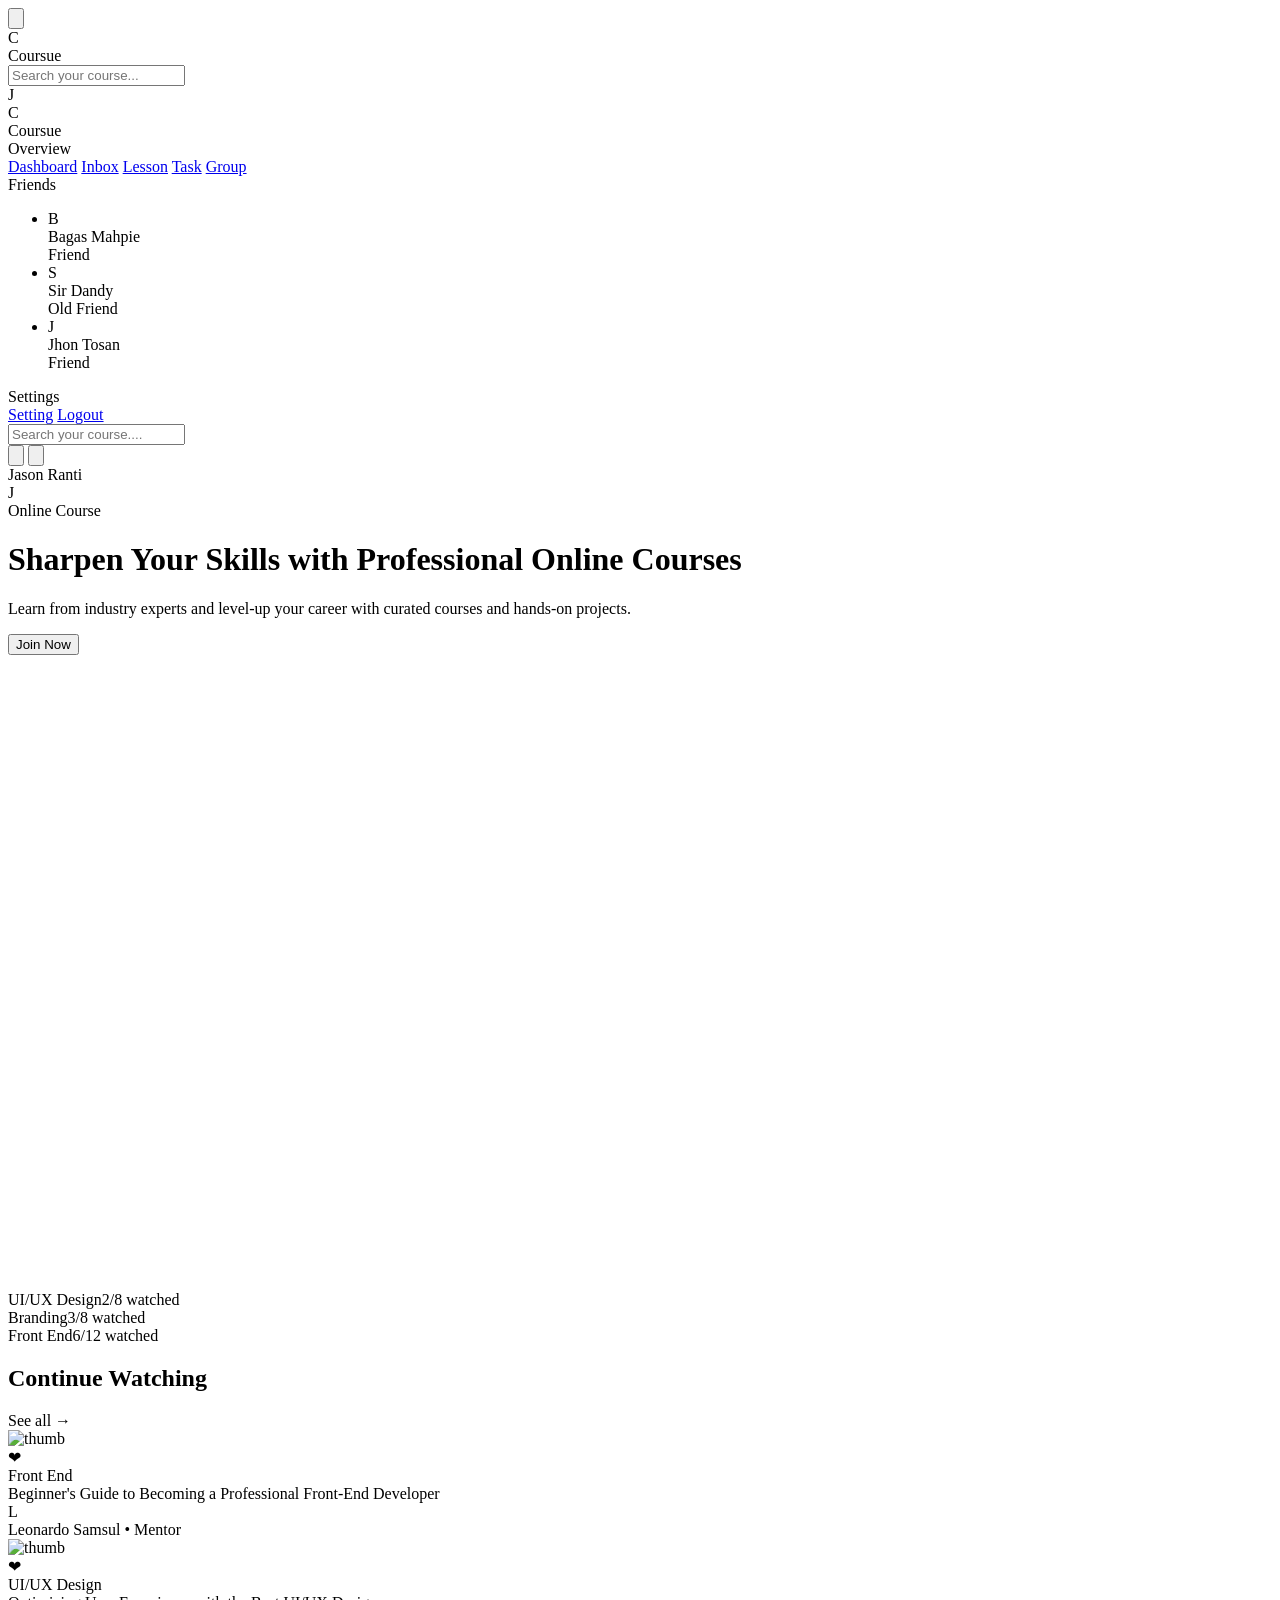
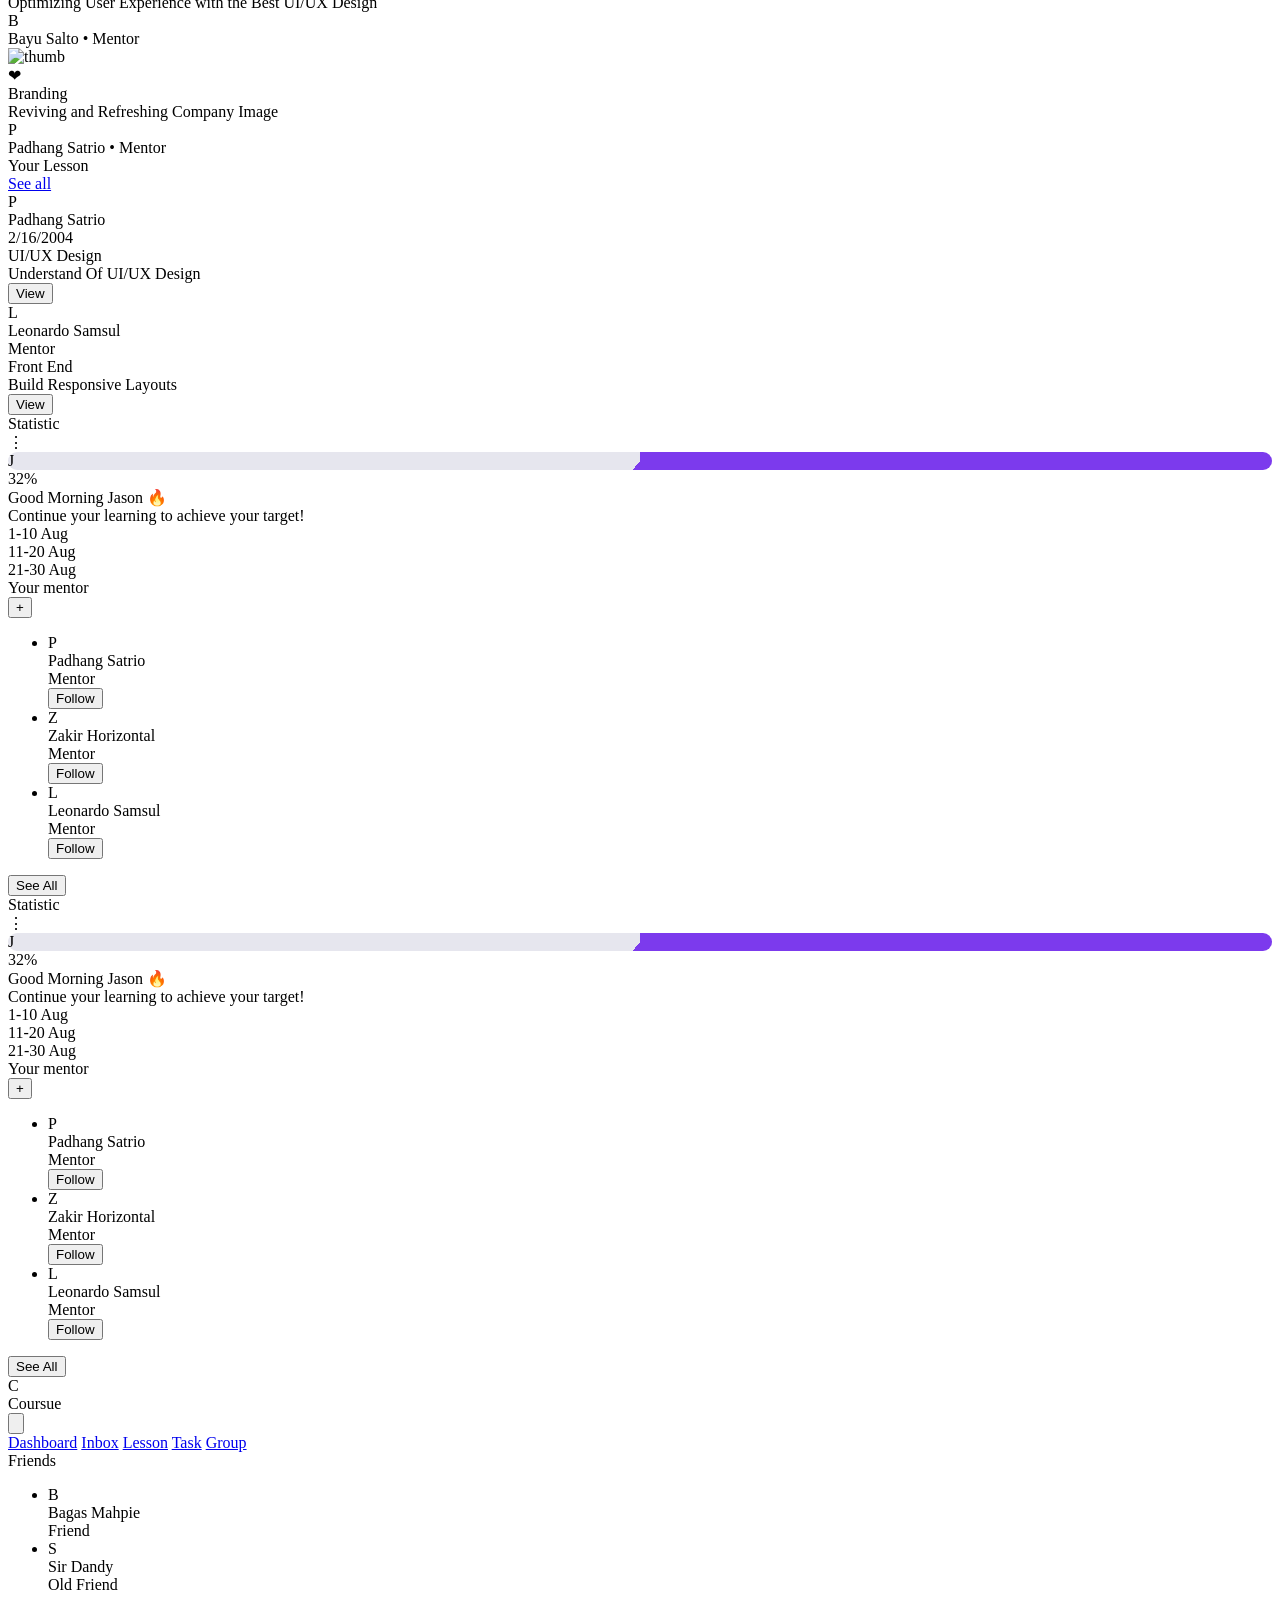
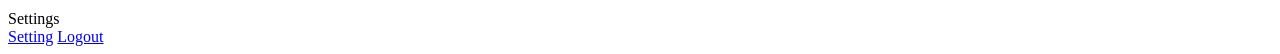
==== commit 7dfbd754: "fix: resolve horizontal overflow issues and make cards constrained" ====
--- a/learning-platform-ui/index.html
+++ b/learning-platform-ui/index.html
@@ -6,6 +6,10 @@
   <title>Course Dashboard UI — Tailwind (Responsive)</title>
   <script src="https://cdn.tailwindcss.com"></script>
   <style>
+    /* global box-sizing and image handling to avoid unexpected overflow */
+    html,body,*{box-sizing: border-box;}
+    img{max-width:100%;height:auto;display:block;}
+
     /* small helpers for scrollbar & avatars */
     .scrollbar-hide::-webkit-scrollbar { display: none; }
     .progress-ring {
@@ -16,7 +20,7 @@
     .overlay { background: rgba(0,0,0,0.35); }
   </style>
 </head>
-<body class="min-h-screen bg-gray-100">
+<body class="min-h-screen bg-gray-100 overflow-x-hidden">
   <!-- MOBILE HEADER -->
   <header class="bg-white shadow-sm md:hidden">
     <div class="max-w-7xl mx-auto px-4 py-3 flex items-center justify-between">
@@ -38,10 +42,10 @@
     </div>
   </header>
 
-  <div class="max-w-7xl mx-auto">
-    <div class="flex">
+  <div class="max-w-7xl mx-auto px-4">
+    <div class="flex w-full">
       <!-- LEFT SIDEBAR (desktop/tablet) -->
-      <aside class="hidden md:block w-64 bg-white p-6 border-r border-gray-100 h-screen sticky top-0">
+      <aside class="hidden md:block w-64 bg-white p-6 border-r border-gray-100 h-screen sticky top-0 overflow-y-auto">
         <div class="flex items-center gap-3 mb-8">
           <div class="w-10 h-10 bg-purple-600 rounded-full flex items-center justify-center text-white font-bold">C</div>
           <div class="text-lg font-semibold">Coursue</div>
@@ -49,26 +53,11 @@
 
         <nav class="space-y-2 text-sm text-gray-700">
           <div class="text-xs text-gray-400 uppercase mb-2">Overview</div>
-          <a href="#" class="flex items-center gap-3 p-2 rounded-lg bg-purple-50 text-purple-700">
-            <svg class="w-5 h-5" fill="none" stroke="currentColor" viewBox="0 0 24 24"><path stroke-linecap="round" stroke-linejoin="round" stroke-width="2" d="M3 12h18M3 6h18M3 18h18"/></svg>
-            Dashboard
-          </a>
-          <a href="#" class="flex items-center gap-3 p-2 rounded-lg hover:bg-gray-50">
-            <svg class="w-5 h-5 text-gray-500" fill="none" stroke="currentColor" viewBox="0 0 24 24"><path stroke-linecap="round" stroke-linejoin="round" stroke-width="2" d="M3 8h18M3 16h18"/></svg>
-            Inbox
-          </a>
-          <a href="#" class="flex items-center gap-3 p-2 rounded-lg hover:bg-gray-50">
-            <svg class="w-5 h-5 text-gray-500" fill="none" stroke="currentColor" viewBox="0 0 24 24"><path stroke-linecap="round" stroke-linejoin="round" stroke-width="2" d="M12 6v6l4 2"/></svg>
-            Lesson
-          </a>
-          <a href="#" class="flex items-center gap-3 p-2 rounded-lg hover:bg-gray-50">
-            <svg class="w-5 h-5 text-gray-500" viewBox="0 0 24 24" fill="none" stroke="currentColor"><path stroke-linecap="round" stroke-linejoin="round" stroke-width="2" d="M9 17v-6a2 2 0 012-2h6"/></svg>
-            Task
-          </a>
-          <a href="#" class="flex items-center gap-3 p-2 rounded-lg hover:bg-gray-50">
-            <svg class="w-5 h-5 text-gray-500" viewBox="0 0 24 24" fill="none" stroke="currentColor"><path stroke-linecap="round" stroke-linejoin="round" stroke-width="2" d="M16 11V8a4 4 0 10-8 0v3"/></svg>
-            Group
-          </a>
+          <a href="#" class="flex items-center gap-3 p-2 rounded-lg bg-purple-50 text-purple-700">Dashboard</a>
+          <a href="#" class="flex items-center gap-3 p-2 rounded-lg hover:bg-gray-50">Inbox</a>
+          <a href="#" class="flex items-center gap-3 p-2 rounded-lg hover:bg-gray-50">Lesson</a>
+          <a href="#" class="flex items-center gap-3 p-2 rounded-lg hover:bg-gray-50">Task</a>
+          <a href="#" class="flex items-center gap-3 p-2 rounded-lg hover:bg-gray-50">Group</a>
 
           <div class="mt-6 text-xs text-gray-400 uppercase">Friends</div>
           <ul class="mt-3 space-y-3">
@@ -97,14 +86,8 @@
 
           <div class="mt-6 text-xs text-gray-400 uppercase">Settings</div>
           <div class="mt-2">
-            <a href="#" class="flex items-center gap-3 p-2 rounded-lg hover:bg-gray-50">
-              <svg class="w-5 h-5 text-gray-500" viewBox="0 0 24 24" fill="none" stroke="currentColor"><path stroke-linecap="round" stroke-linejoin="round" stroke-width="2" d="M12 8v4l3 3"/></svg>
-              Setting
-            </a>
-            <a href="#" class="flex items-center gap-3 p-2 mt-2 rounded-lg text-red-500 hover:bg-red-50">
-              <svg class="w-5 h-5 text-red-500" viewBox="0 0 24 24" fill="none" stroke="currentColor"><path stroke-linecap="round" stroke-linejoin="round" stroke-width="2" d="M17 16l4-4m0 0l-4-4m4 4H7"/></svg>
-              Logout
-            </a>
+            <a href="#" class="flex items-center gap-3 p-2 rounded-lg hover:bg-gray-50">Setting</a>
+            <a href="#" class="flex items-center gap-3 p-2 mt-2 rounded-lg text-red-500 hover:bg-red-50">Logout</a>
           </div>
         </nav>
       </aside>
@@ -120,7 +103,7 @@
           </div>
 
           <div class="flex items-center gap-4">
-            <button class="p-2 rounded-lg bg-white border border-gray-100 shadow-sm">
+            <button class="p-2 rounded-lg bg-white border border-gray-100 shadow-sm"> 
               <svg class="w-5 h-5 text-gray-500" viewBox="0 0 24 24" fill="none" stroke="currentColor"><path d="M21 12.79A9 9 0 1111.21 3"/></svg>
             </button>
             <button class="p-2 rounded-lg bg-white border border-gray-100 shadow-sm">
@@ -144,7 +127,6 @@
               <div class="mt-5">
                 <button class="inline-flex items-center gap-3 bg-black text-white px-4 py-2 rounded-full shadow">
                   Join Now
-                  <svg class="w-4 h-4" viewBox="0 0 24 24" fill="none" stroke="currentColor"><path stroke-linecap="round" stroke-linejoin="round" stroke-width="2" d="M5 12h14M12 5l7 7-7 7"/></svg>
                 </button>
               </div>
             </div>
@@ -180,7 +162,7 @@
 
           <div class="flex gap-4 overflow-x-auto scrollbar-hide pb-2">
             <!-- card 1 -->
-            <div class="min-w-[260px] sm:min-w-[300px] bg-white rounded-2xl shadow p-3">
+            <div class="min-w-[260px] sm:min-w-[300px] max-w-xs bg-white rounded-2xl shadow p-3 flex-shrink-0">
               <div class="relative rounded-lg overflow-hidden h-36 sm:h-40 mb-3">
                 <img src="https://images.unsplash.com/photo-1515879218367-8466d910aaa4?w=800&q=60&auto=format&fit=crop" alt="thumb" class="w-full h-full object-cover"/>
                 <div class="absolute top-2 right-2 w-8 h-8 rounded-full bg-white/80 flex items-center justify-center text-xs">❤</div>
@@ -194,7 +176,7 @@
             </div>
 
             <!-- card 2 -->
-            <div class="min-w-[260px] sm:min-w-[300px] bg-white rounded-2xl shadow p-3">
+            <div class="min-w-[260px] sm:min-w-[300px] max-w-xs bg-white rounded-2xl shadow p-3 flex-shrink-0">
               <div class="relative rounded-lg overflow-hidden h-36 sm:h-40 mb-3">
                 <img src="https://images.unsplash.com/photo-1503676260728-1c00da094a0b?w=800&q=60&auto=format&fit=crop" alt="thumb" class="w-full h-full object-cover"/>
                 <div class="absolute top-2 right-2 w-8 h-8 rounded-full bg-white/80 flex items-center justify-center text-xs">❤</div>
@@ -208,7 +190,7 @@
             </div>
 
             <!-- card 3 -->
-            <div class="min-w-[260px] sm:min-w-[300px] bg-white rounded-2xl shadow p-3">
+            <div class="min-w-[260px] sm:min-w-[300px] max-w-xs bg-white rounded-2xl shadow p-3 flex-shrink-0">
               <div class="relative rounded-lg overflow-hidden h-36 sm:h-40 mb-3">
                 <img src="https://images.unsplash.com/photo-1525182008055-f88b95ff7980?w=800&q=60&auto=format&fit=crop" alt="thumb" class="w-full h-full object-cover"/>
                 <div class="absolute top-2 right-2 w-8 h-8 rounded-full bg-white/80 flex items-center justify-center text-xs">❤</div>
@@ -368,7 +350,7 @@
       </main>
 
       <!-- RIGHT SIDEBAR for large screens -->
-      <aside class="hidden lg:block w-80 p-6 bg-white border-l border-gray-100 h-screen sticky top-0">
+      <aside class="hidden lg:block w-80 p-6 bg-white border-l border-gray-100 h-screen sticky top-0 overflow-y-auto">
         <div class="rounded-2xl p-4 bg-white shadow-sm">
           <div class="flex items-center justify-between mb-3">
             <div class="text-sm font-medium">Statistic</div>
@@ -463,7 +445,7 @@
   </div>
 
   <!-- MOBILE SIDEBAR (off-canvas) -->
-  <div id="mobile-sidebar" class="fixed inset-y-0 left-0 z-50 w-64 bg-white p-6 border-r border-gray-100 transform -translate-x-full transition-transform duration-200 md:hidden">
+  <div id="mobile-sidebar" class="fixed inset-y-0 left-0 z-50 w-64 bg-white p-6 border-r border-gray-100 transform -translate-x-full transition-transform duration-200 md:hidden overflow-y-auto">
     <div class="flex items-center justify-between mb-6">
       <div class="flex items-center gap-3">
         <div class="w-10 h-10 bg-purple-600 rounded-full flex items-center justify-center text-white font-bold">C</div>
@@ -520,16 +502,22 @@
       sidebar.classList.remove('-translate-x-full');
       overlay.classList.remove('hidden');
       overlay.classList.add('overlay');
+      // prevent body scroll when sidebar open
+      document.body.style.overflow = 'hidden';
     }
     function closeSidebar() {
       sidebar.classList.add('-translate-x-full');
       overlay.classList.add('hidden');
       overlay.classList.remove('overlay');
+      document.body.style.overflow = '';
     }
 
     btn && btn.addEventListener('click', openSidebar);
     closeBtn && closeBtn.addEventListener('click', closeSidebar);
     overlay && overlay.addEventListener('click', closeSidebar);
+
+    // defensive: prevent accidental horizontal scroll caused by focus outlines or transforms
+    window.addEventListener('resize', () => { document.body.style.overflowX = 'hidden'; });
   </script>
 </body>
 </html>
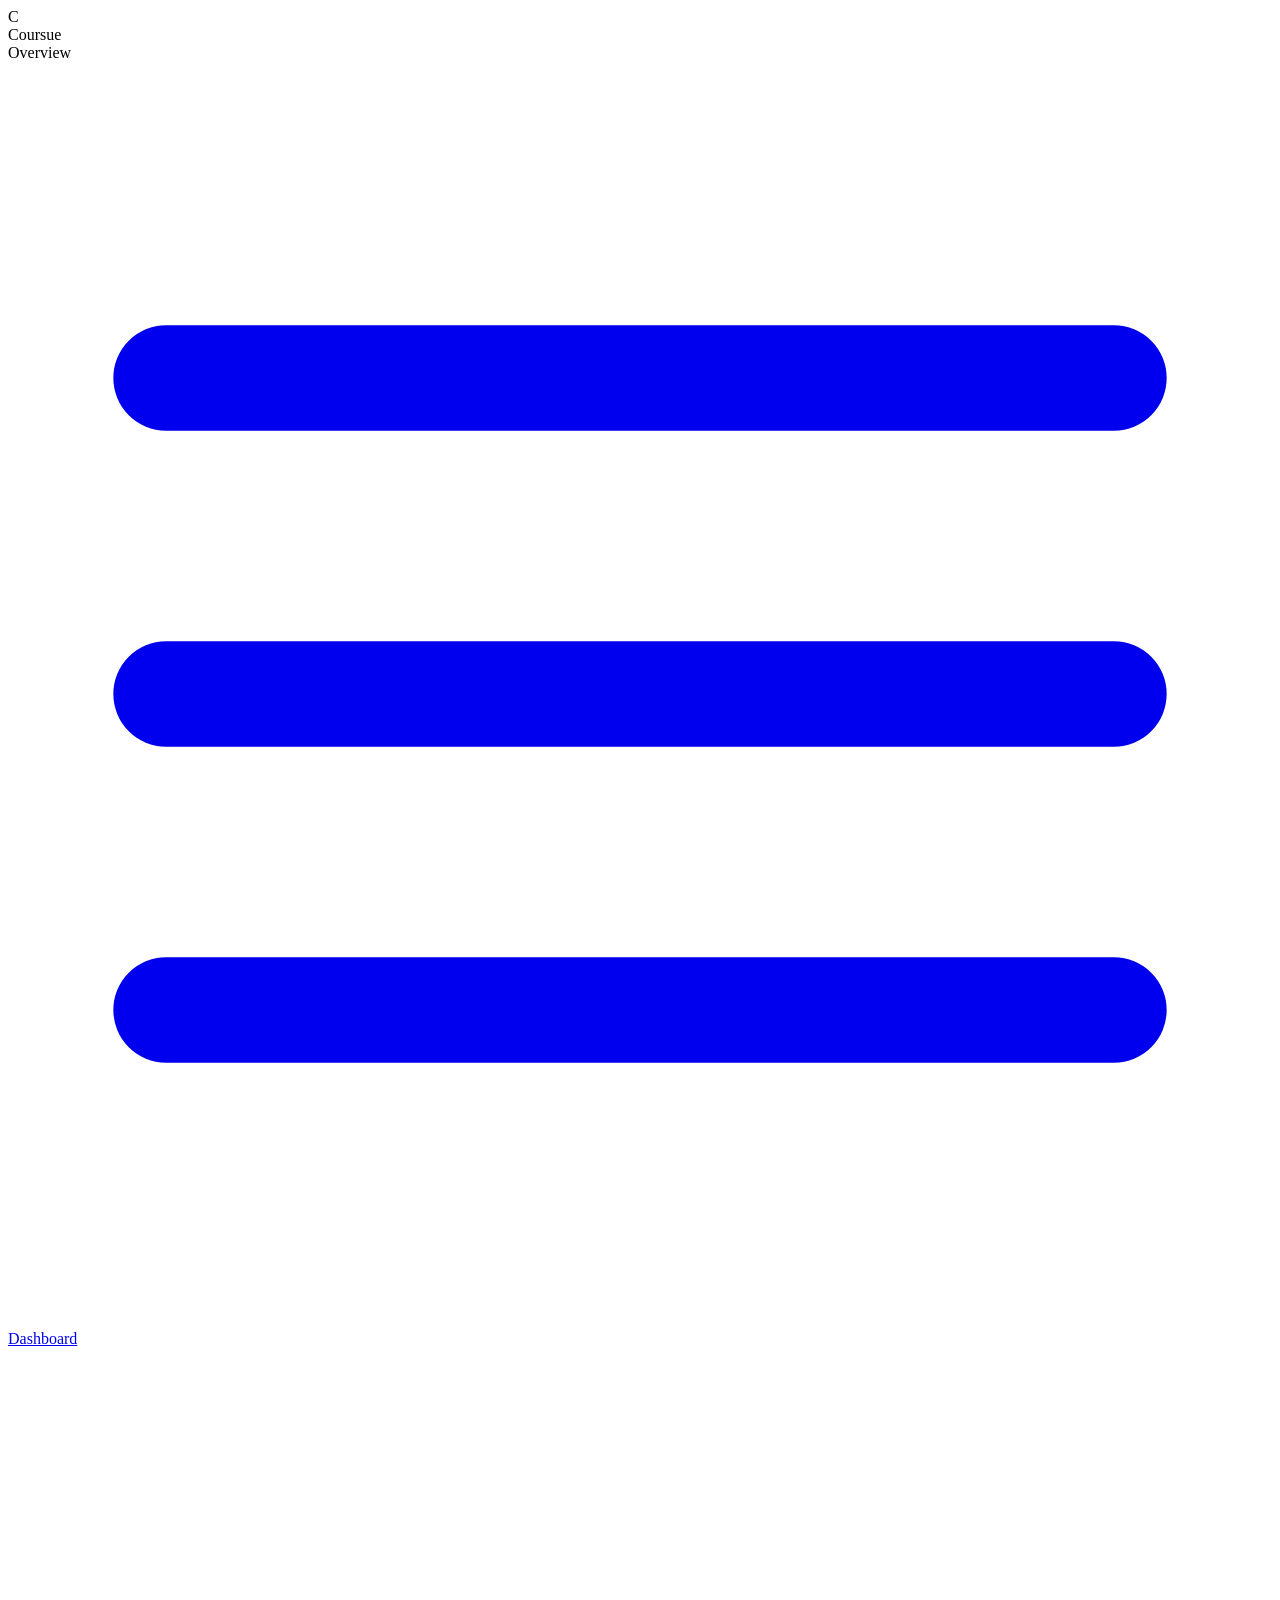
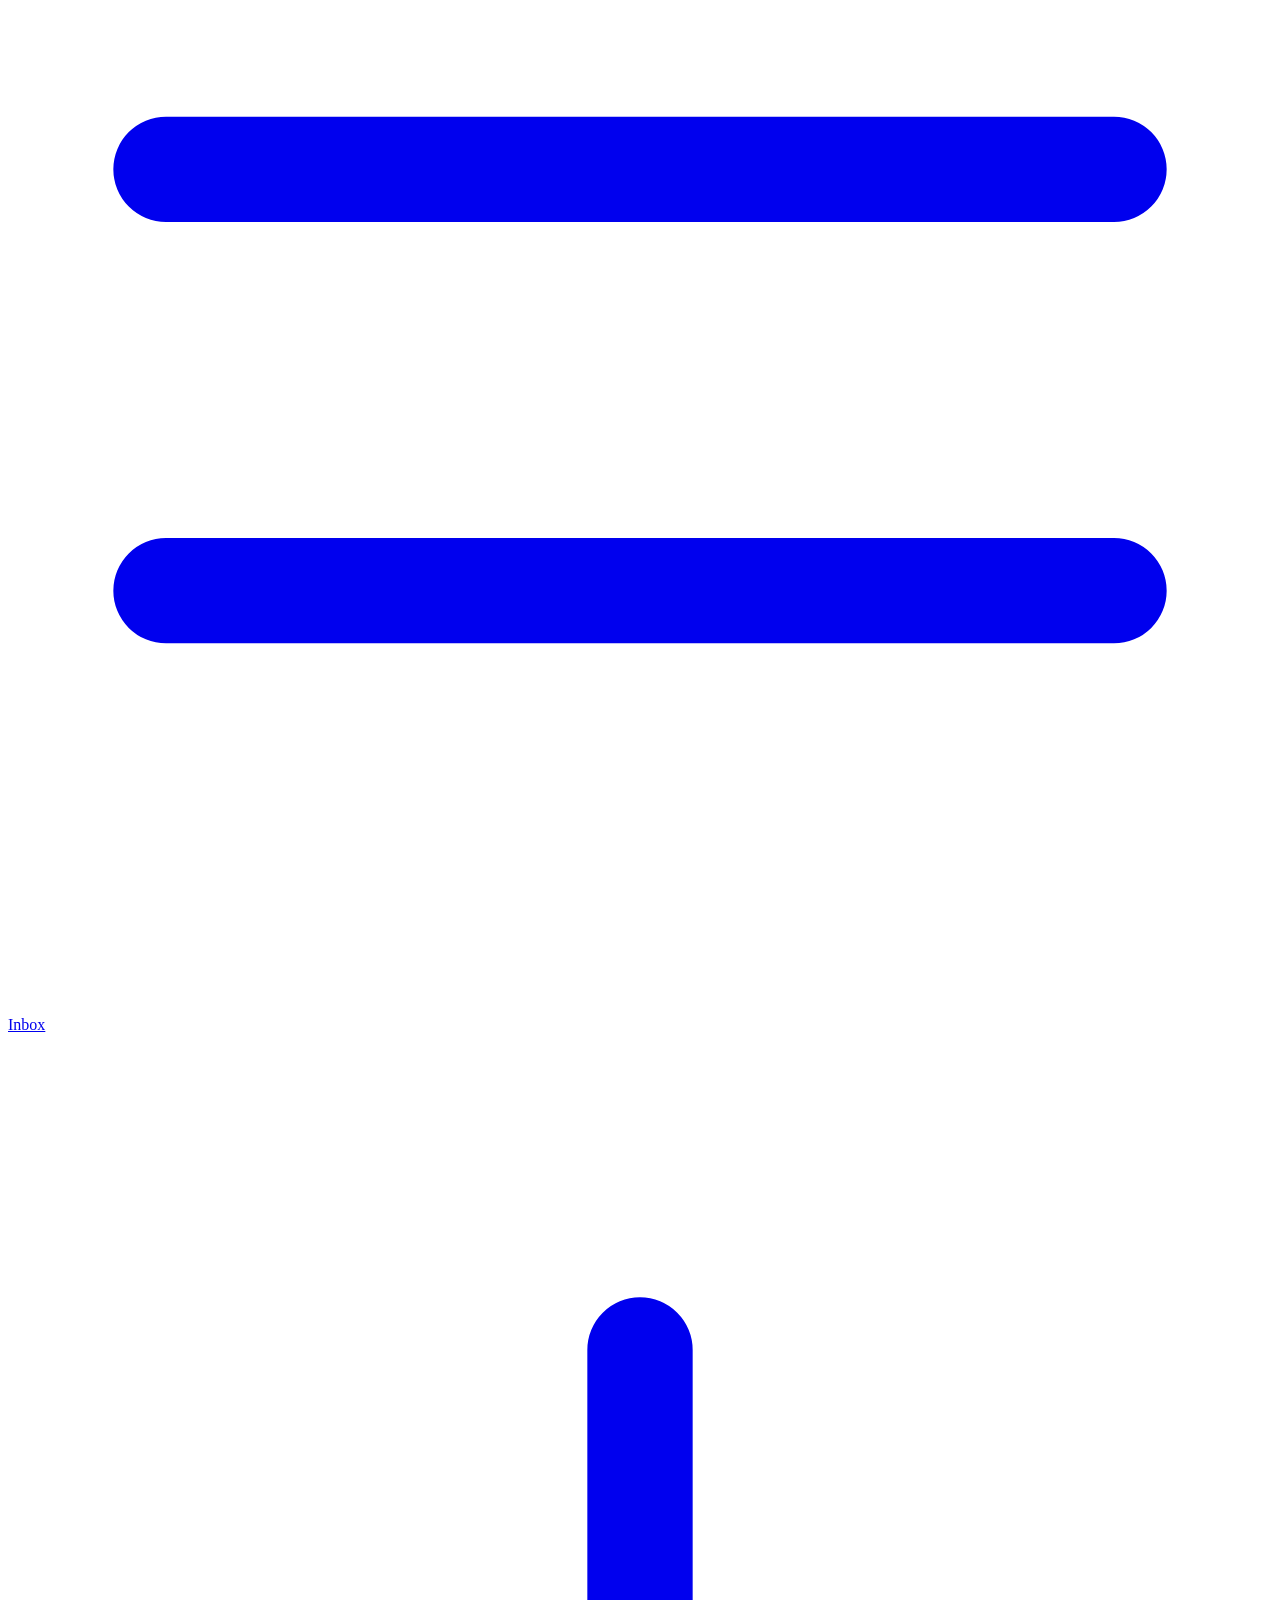
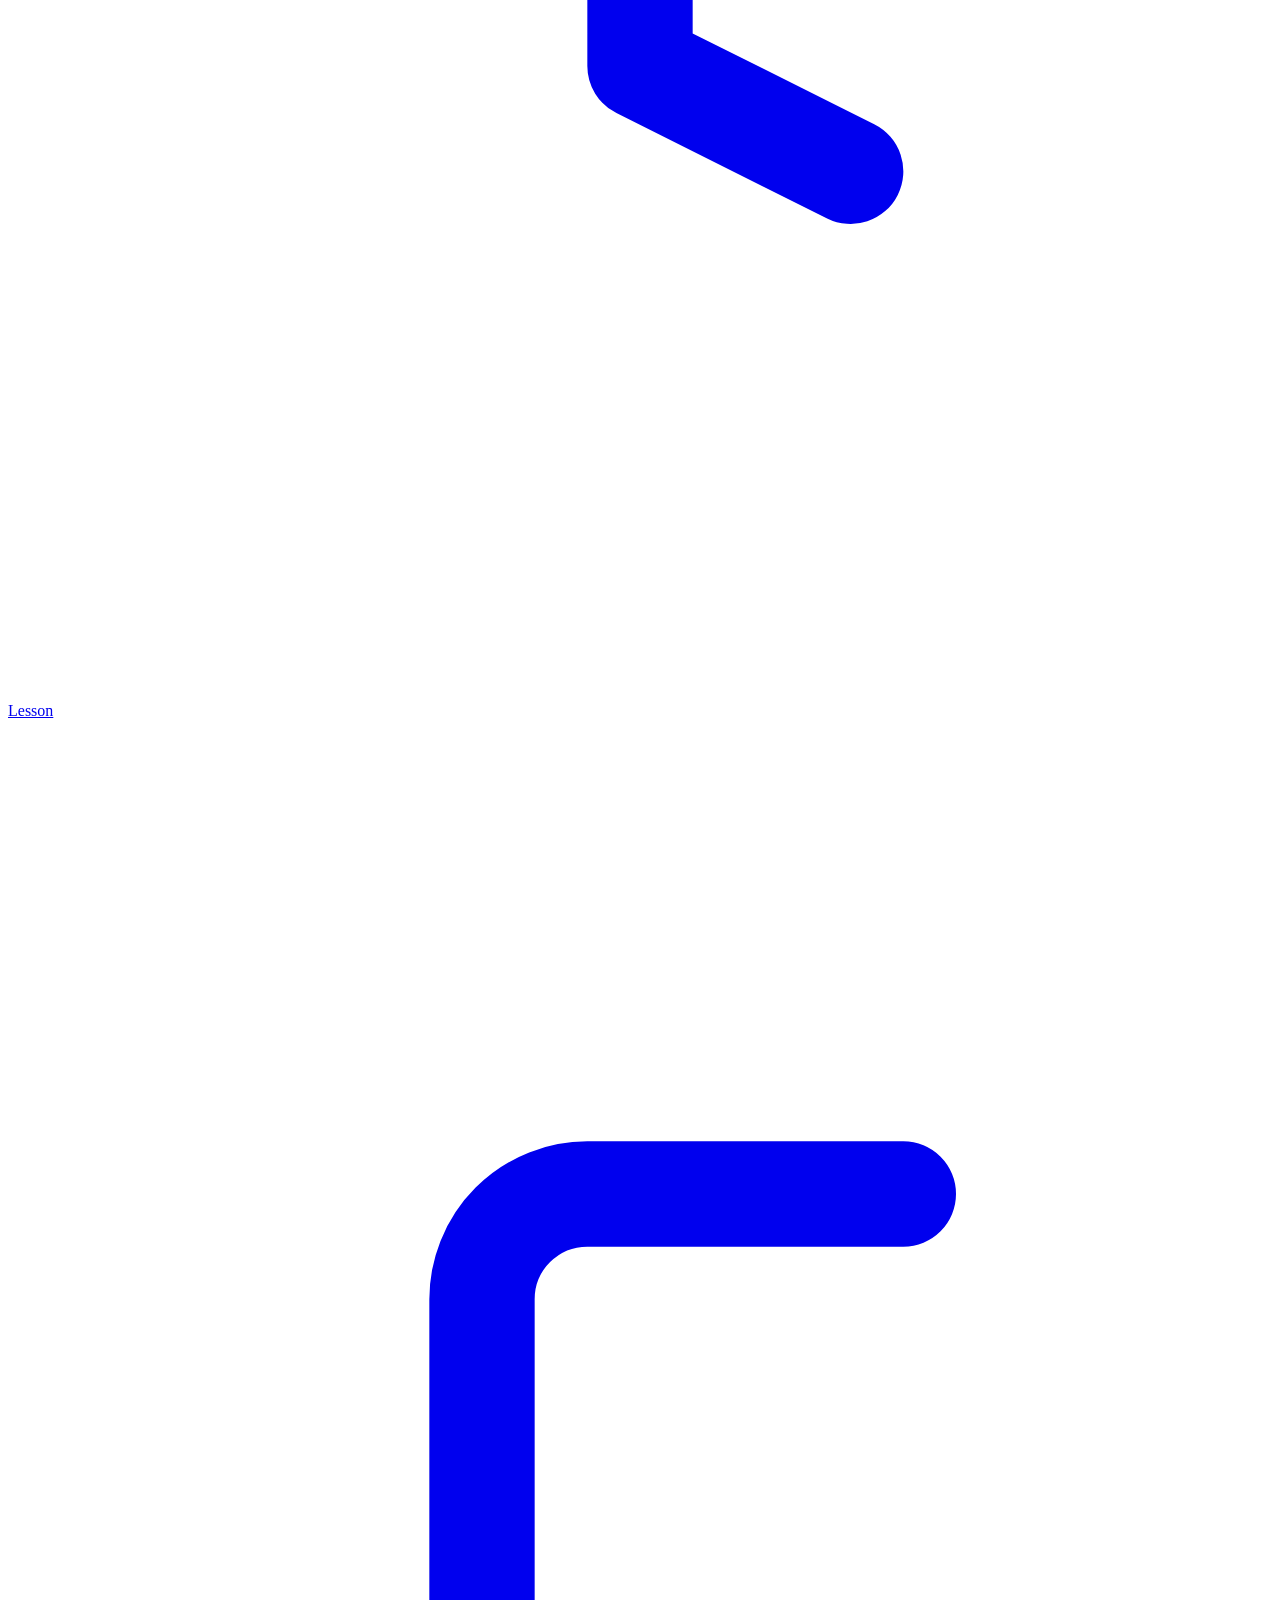
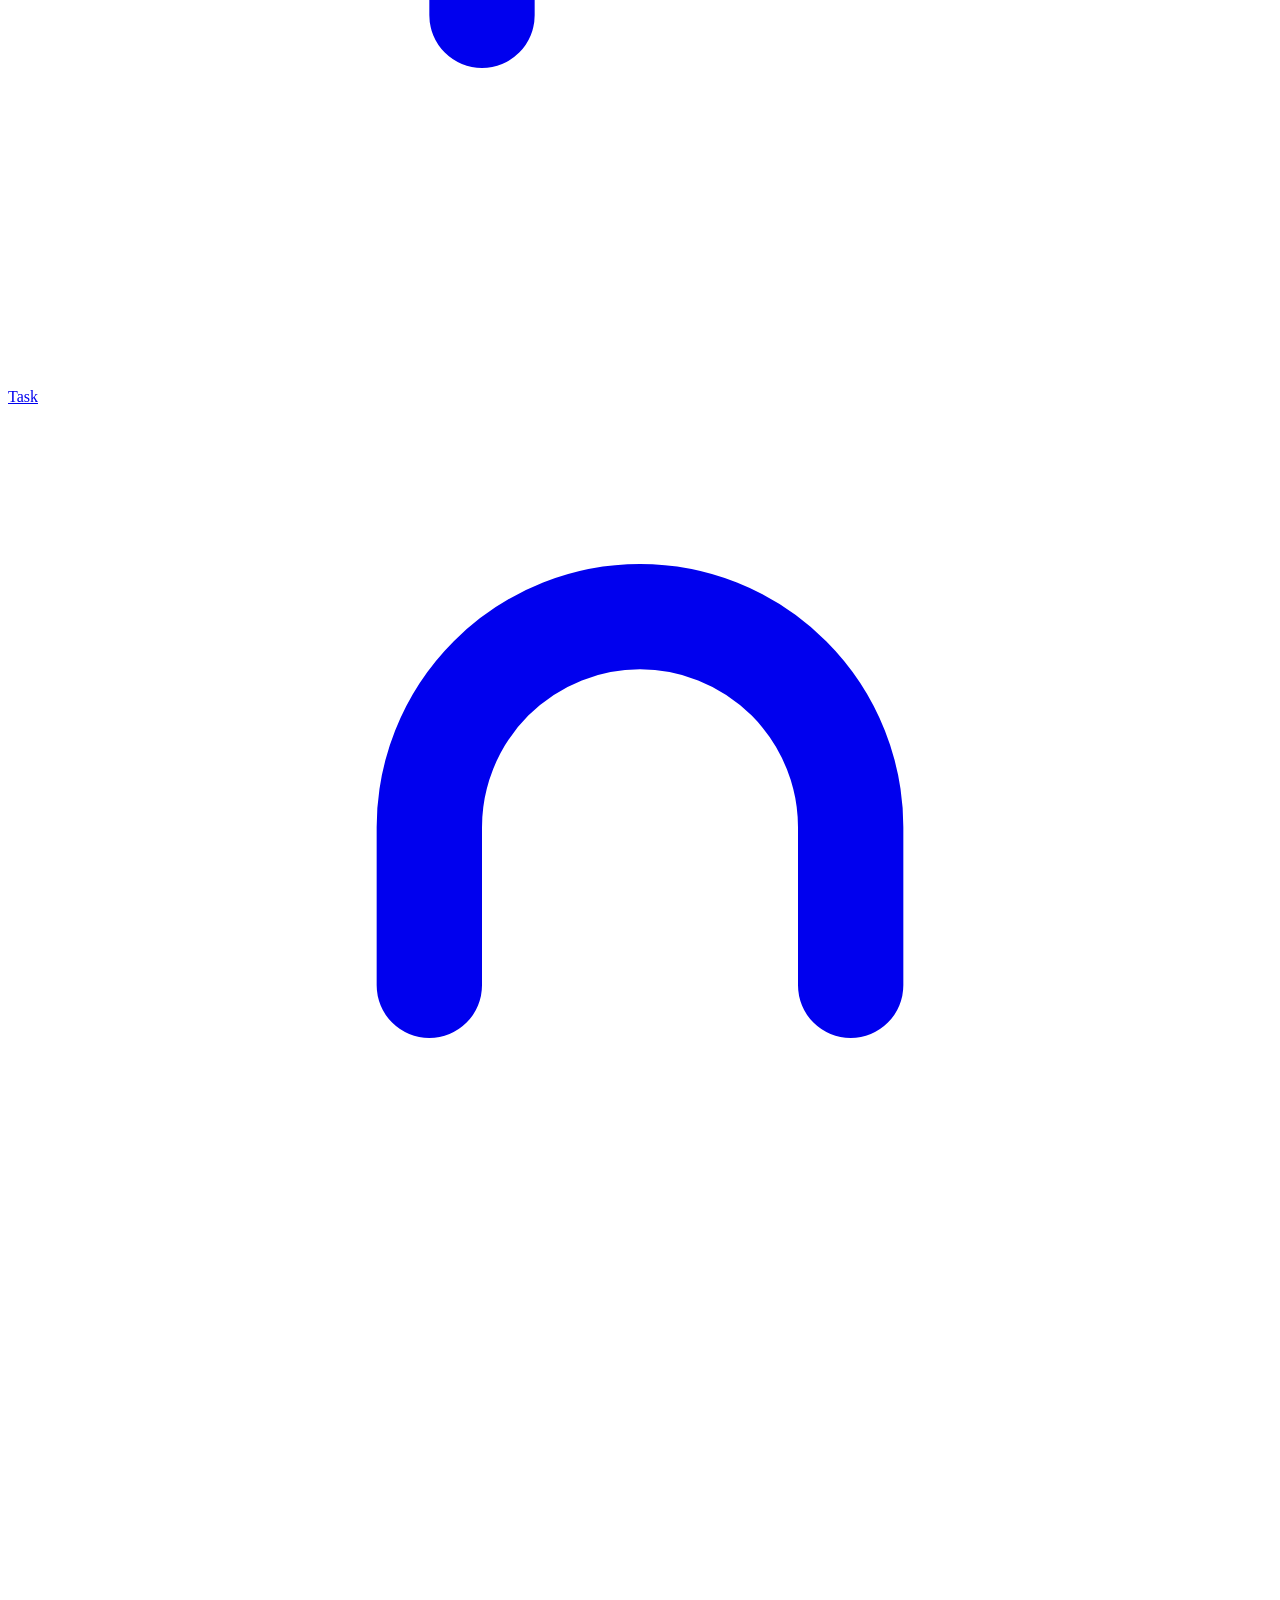
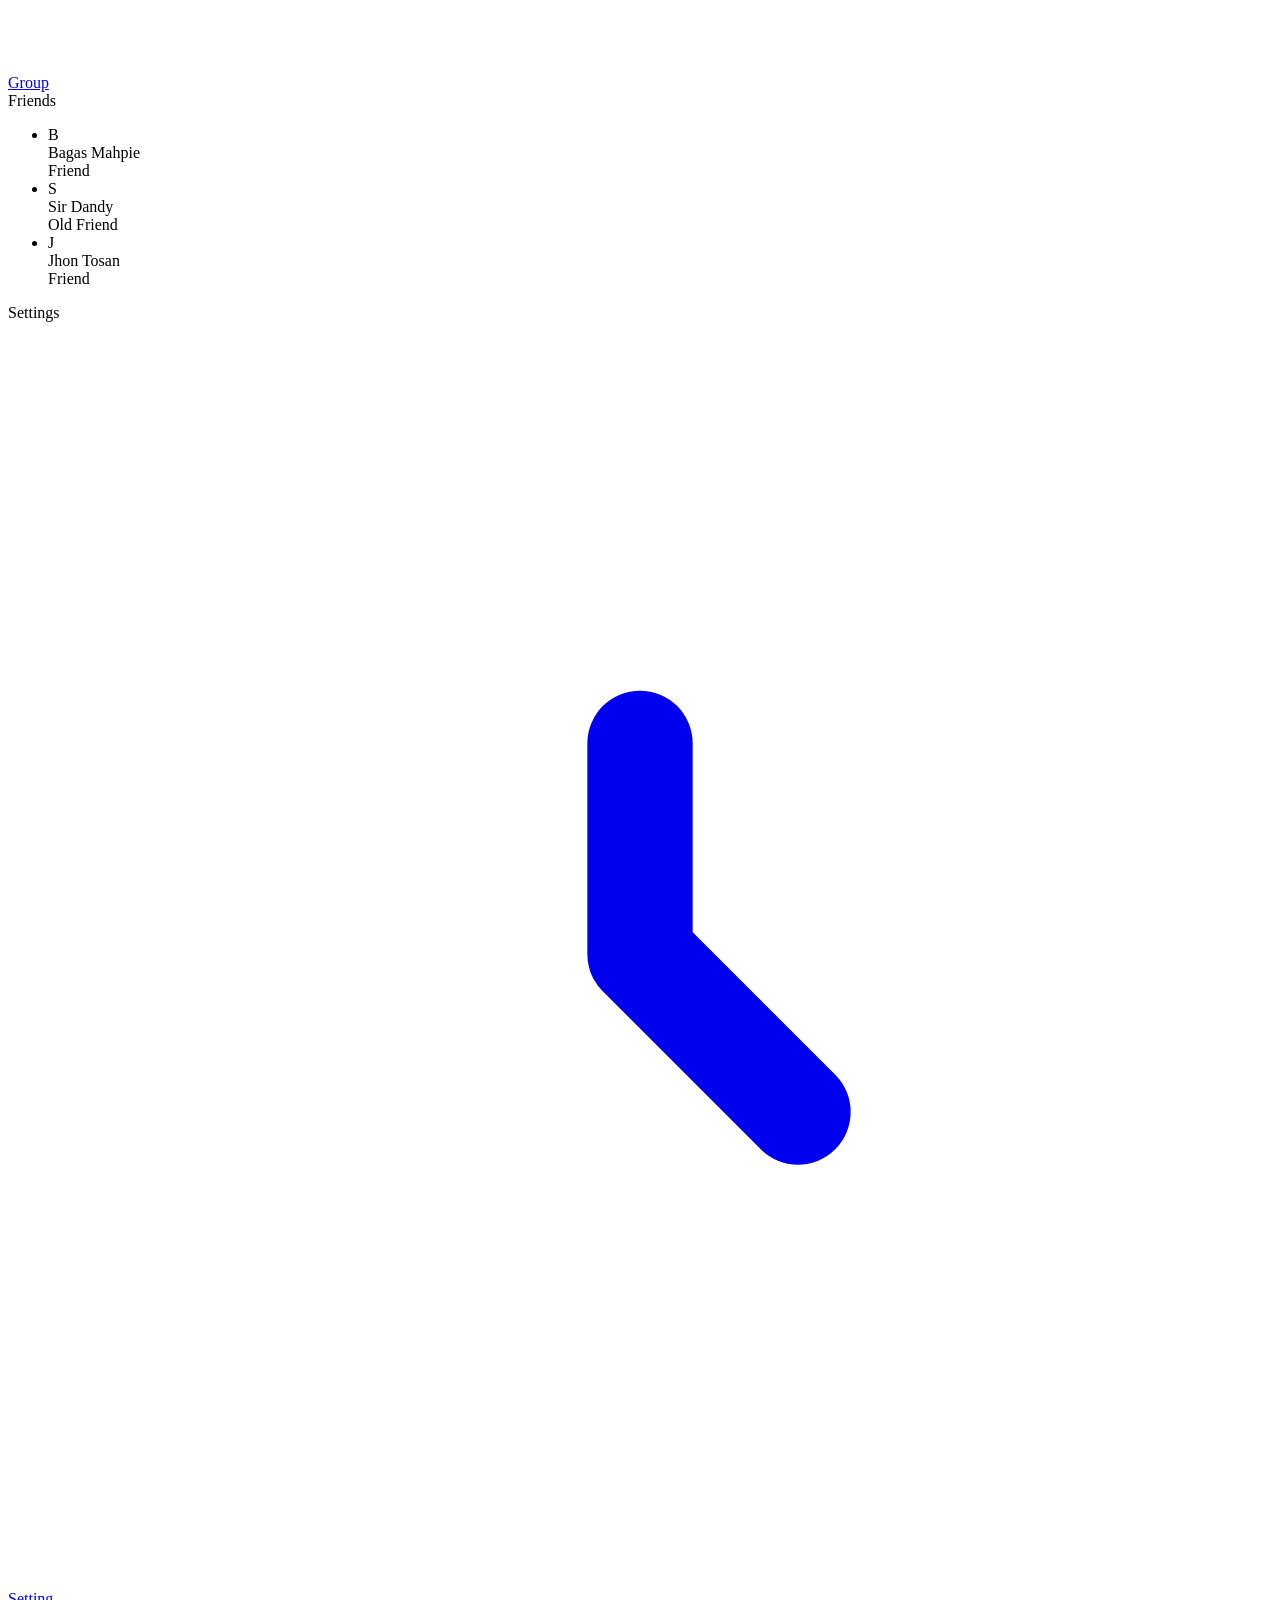
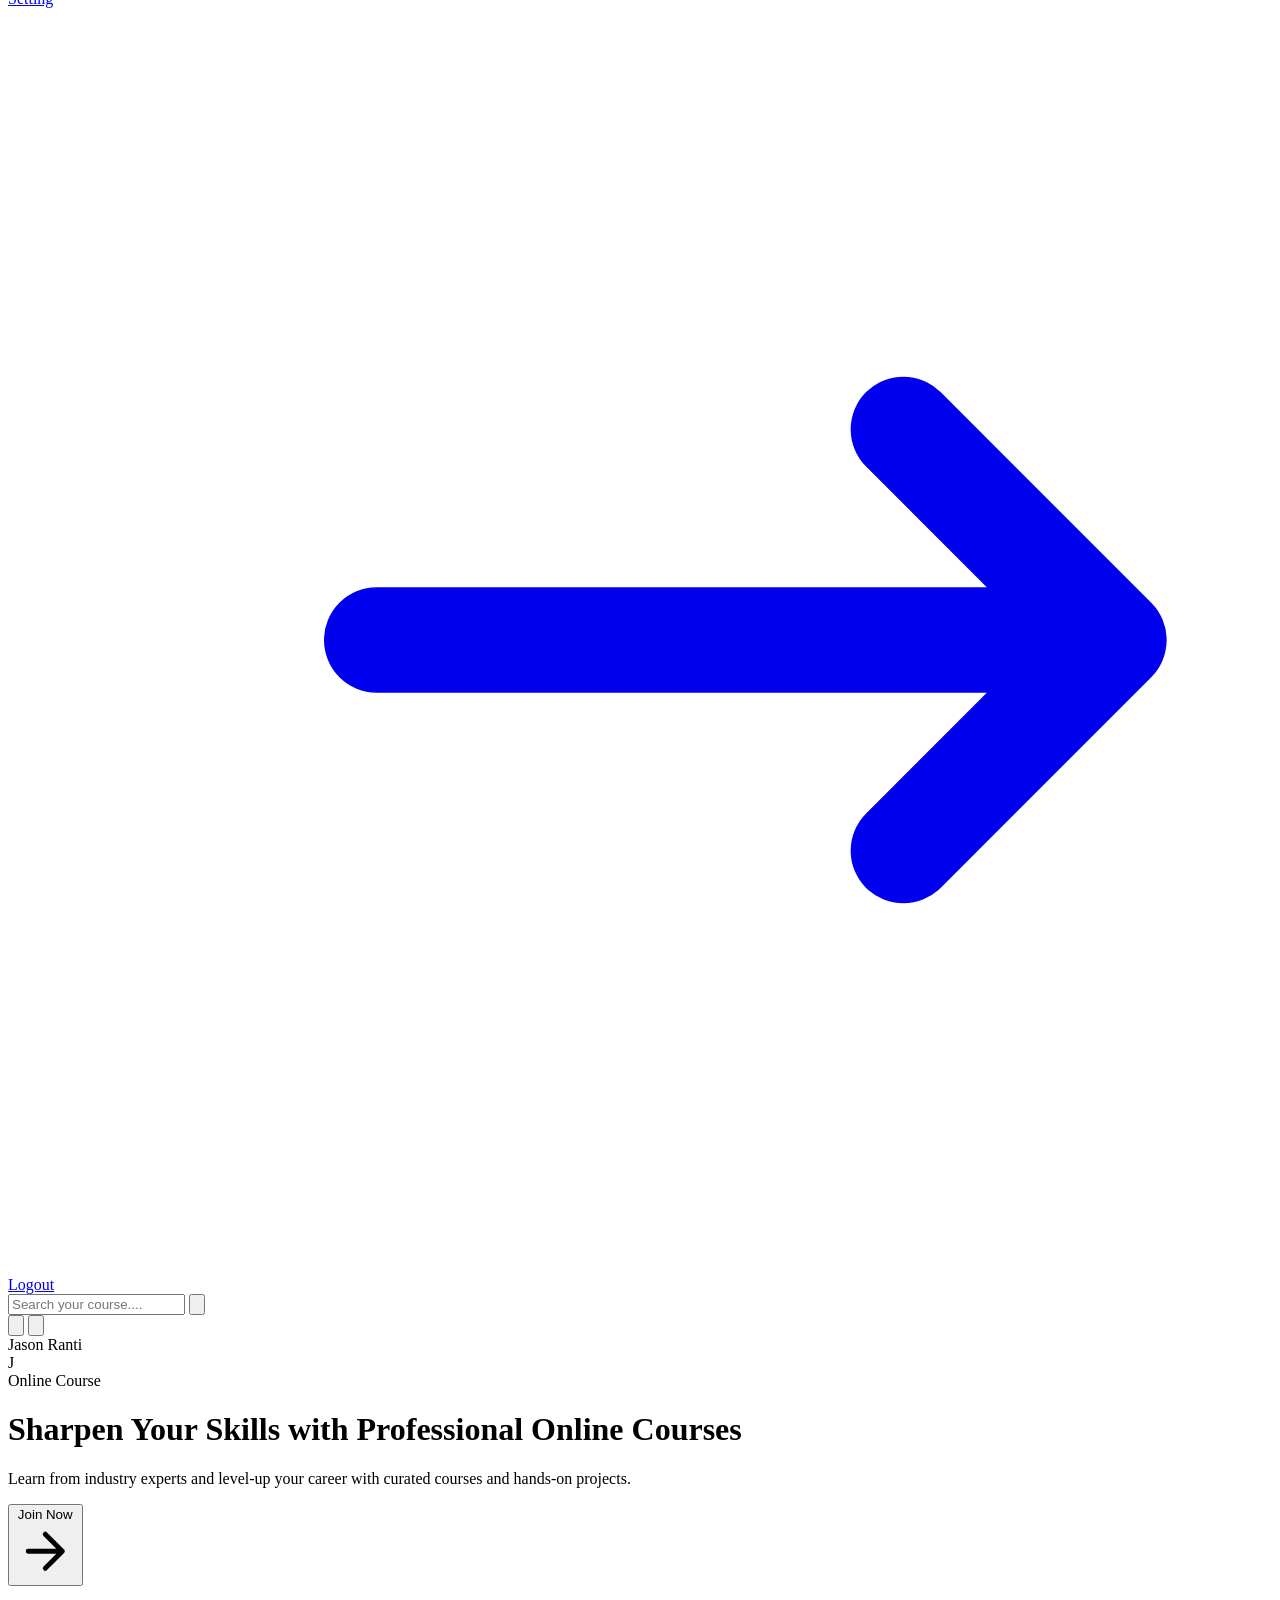
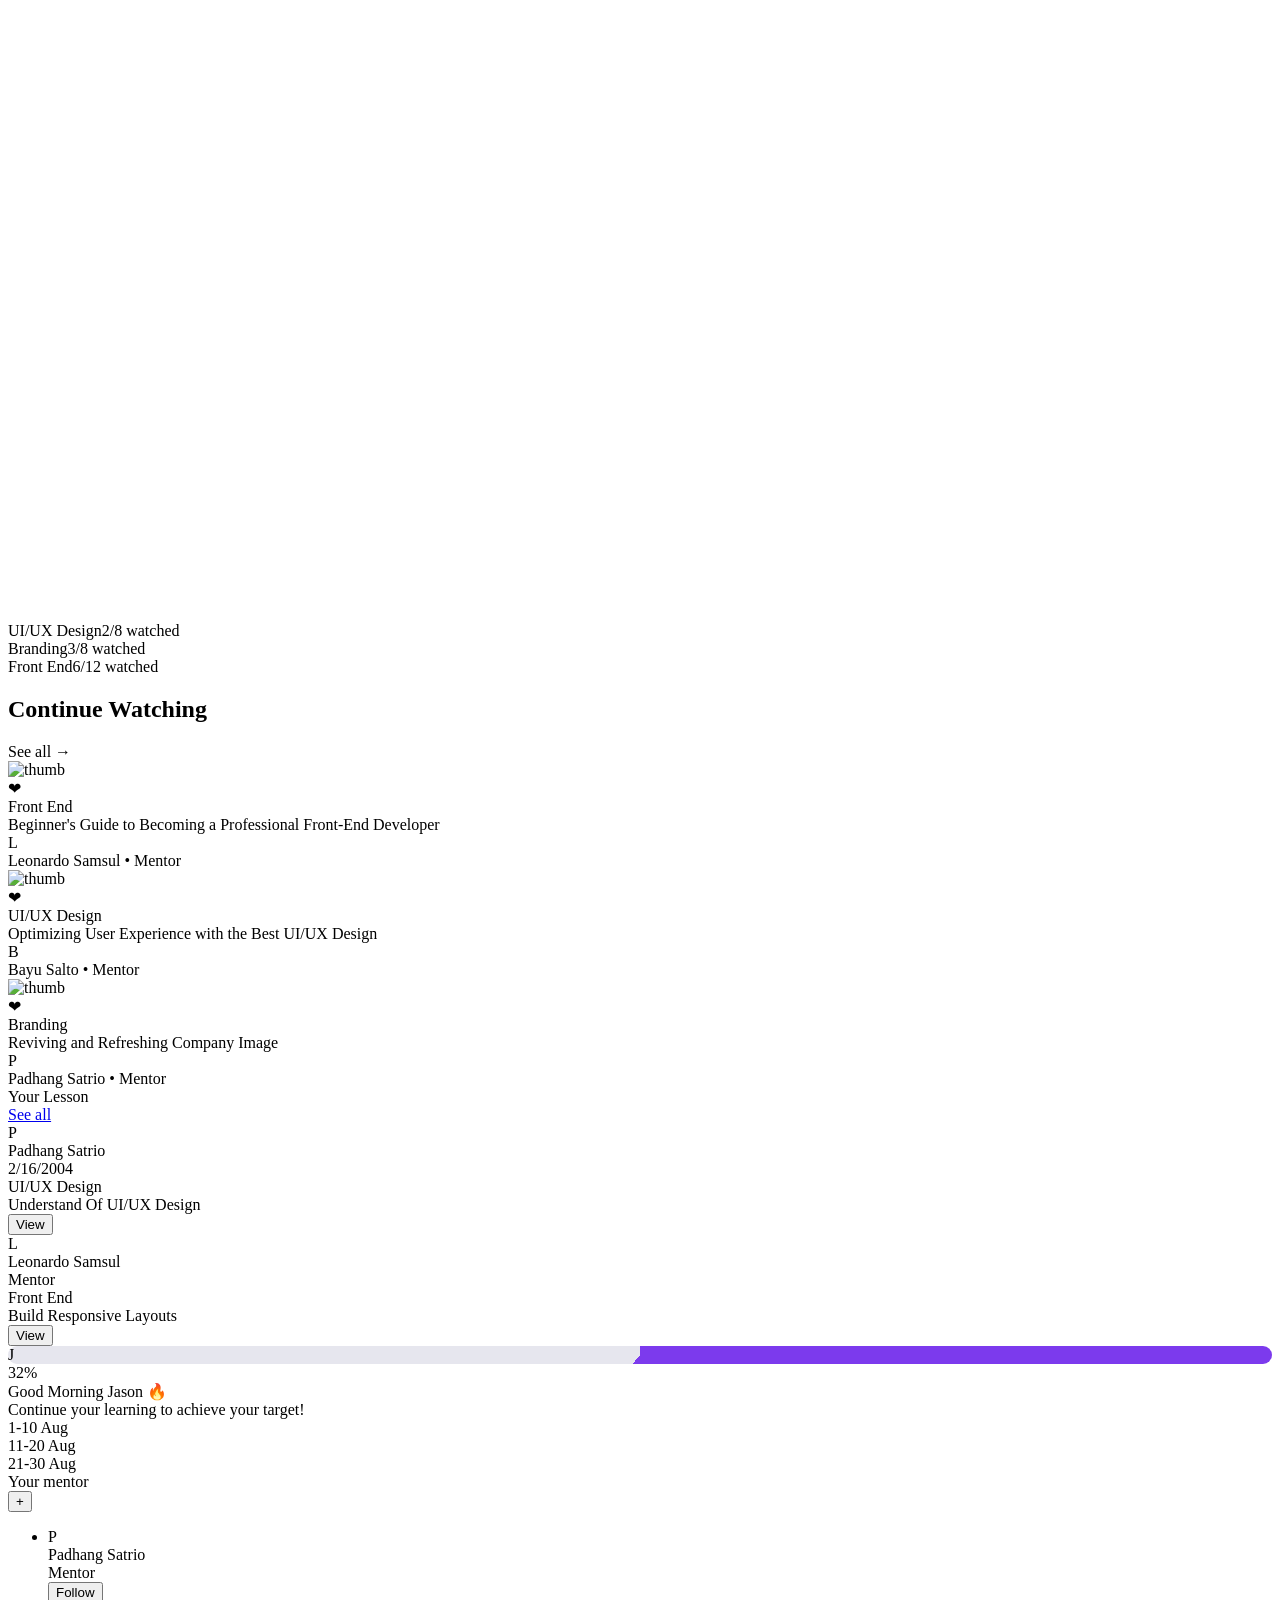
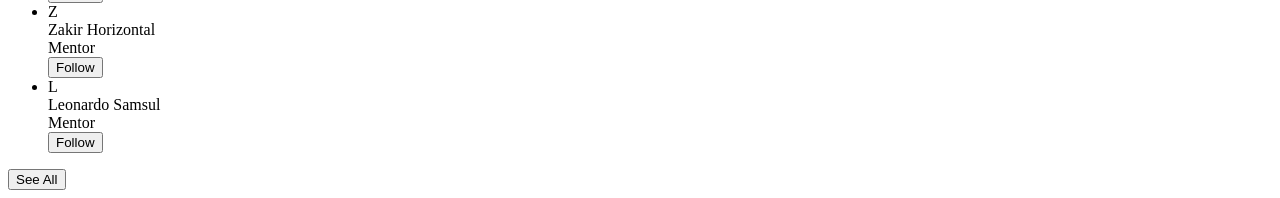
==== commit dff6d598: "Adjust sidebar widths for responsive design" ====
--- a/learning-platform-ui/index.html
+++ b/learning-platform-ui/index.html
@@ -3,49 +3,22 @@
 <head>
   <meta charset="utf-8" />
   <meta name="viewport" content="width=device-width,initial-scale=1" />
-  <title>Course Dashboard UI — Tailwind (Responsive)</title>
+  <title>Course Dashboard UI — Tailwind</title>
   <script src="https://cdn.tailwindcss.com"></script>
   <style>
-    /* global box-sizing and image handling to avoid unexpected overflow */
-    html,body,*{box-sizing: border-box;}
-    img{max-width:100%;height:auto;display:block;}
-
     /* small helpers for scrollbar & avatars */
     .scrollbar-hide::-webkit-scrollbar { display: none; }
     .progress-ring {
       background: conic-gradient(#7c3aed var(--p), #e6e6ee 0);
       border-radius: 9999px;
     }
-    /* overlay for mobile sidebar */
-    .overlay { background: rgba(0,0,0,0.35); }
   </style>
 </head>
-<body class="min-h-screen bg-gray-100 overflow-x-hidden">
-  <!-- MOBILE HEADER -->
-  <header class="bg-white shadow-sm md:hidden">
-    <div class="max-w-7xl mx-auto px-4 py-3 flex items-center justify-between">
-      <div class="flex items-center gap-3">
-        <button id="mobile-menu-btn" aria-label="Open menu" class="p-2 rounded-md hover:bg-gray-100">
-          <!-- hamburger -->
-          <svg class="w-6 h-6 text-gray-600" fill="none" stroke="currentColor" viewBox="0 0 24 24"><path stroke-linecap="round" stroke-linejoin="round" stroke-width="2" d="M4 6h16M4 12h16M4 18h16"/></svg>
-        </button>
-        <div class="w-8 h-8 bg-purple-600 text-white rounded-full flex items-center justify-center font-semibold">C</div>
-        <div class="text-sm font-semibold">Coursue</div>
-      </div>
-
-      <div class="flex items-center gap-3">
-        <div class="hidden sm:block w-64">
-          <input type="search" placeholder="Search your course..." class="w-full rounded-full border border-gray-200 px-3 py-2 text-sm focus:outline-none" />
-        </div>
-        <div class="w-8 h-8 rounded-full bg-gradient-to-br from-pink-400 to-yellow-400 flex items-center justify-center text-white font-medium">J</div>
-      </div>
-    </div>
-  </header>
-
-  <div class="max-w-7xl mx-auto px-4">
-    <div class="flex w-full">
-      <!-- LEFT SIDEBAR (desktop/tablet) -->
-      <aside class="hidden md:block w-64 bg-white p-6 border-r border-gray-100 h-screen sticky top-0 overflow-y-auto">
+<body class="min-h-screen bg-gray-300 p-8">
+  <div class="mx-auto max-w-7xl rounded-2xl bg-white shadow-xl overflow-hidden">
+    <div class="flex">
+      <!-- LEFT SIDEBAR -->
+      <aside class="w-64 md:w-1/3 lg:w-1/3 bg-white p-6 border-r border-gray-100">
         <div class="flex items-center gap-3 mb-8">
           <div class="w-10 h-10 bg-purple-600 rounded-full flex items-center justify-center text-white font-bold">C</div>
           <div class="text-lg font-semibold">Coursue</div>
@@ -53,11 +26,26 @@
 
         <nav class="space-y-2 text-sm text-gray-700">
           <div class="text-xs text-gray-400 uppercase mb-2">Overview</div>
-          <a href="#" class="flex items-center gap-3 p-2 rounded-lg bg-purple-50 text-purple-700">Dashboard</a>
-          <a href="#" class="flex items-center gap-3 p-2 rounded-lg hover:bg-gray-50">Inbox</a>
-          <a href="#" class="flex items-center gap-3 p-2 rounded-lg hover:bg-gray-50">Lesson</a>
-          <a href="#" class="flex items-center gap-3 p-2 rounded-lg hover:bg-gray-50">Task</a>
-          <a href="#" class="flex items-center gap-3 p-2 rounded-lg hover:bg-gray-50">Group</a>
+          <a href="#" class="flex items-center gap-3 p-2 rounded-lg bg-purple-50 text-purple-700">
+            <svg class="w-5 h-5" fill="none" stroke="currentColor" viewBox="0 0 24 24"><path stroke-linecap="round" stroke-linejoin="round" stroke-width="2" d="M3 12h18M3 6h18M3 18h18"/></svg>
+            Dashboard
+          </a>
+          <a href="#" class="flex items-center gap-3 p-2 rounded-lg hover:bg-gray-50">
+            <svg class="w-5 h-5 text-gray-500" fill="none" stroke="currentColor" viewBox="0 0 24 24"><path stroke-linecap="round" stroke-linejoin="round" stroke-width="2" d="M3 8h18M3 16h18"/></svg>
+            Inbox
+          </a>
+          <a href="#" class="flex items-center gap-3 p-2 rounded-lg hover:bg-gray-50">
+            <svg class="w-5 h-5 text-gray-500" fill="none" stroke="currentColor" viewBox="0 0 24 24"><path stroke-linecap="round" stroke-linejoin="round" stroke-width="2" d="M12 6v6l4 2"/></svg>
+            Lesson
+          </a>
+          <a href="#" class="flex items-center gap-3 p-2 rounded-lg hover:bg-gray-50">
+            <svg class="w-5 h-5 text-gray-500" viewBox="0 0 24 24" fill="none" stroke="currentColor"><path stroke-linecap="round" stroke-linejoin="round" stroke-width="2" d="M9 17v-6a2 2 0 012-2h6"/></svg>
+            Task
+          </a>
+          <a href="#" class="flex items-center gap-3 p-2 rounded-lg hover:bg-gray-50">
+            <svg class="w-5 h-5 text-gray-500" viewBox="0 0 24 24" fill="none" stroke="currentColor"><path stroke-linecap="round" stroke-linejoin="round" stroke-width="2" d="M16 11V8a4 4 0 10-8 0v3"/></svg>
+            Group
+          </a>
 
           <div class="mt-6 text-xs text-gray-400 uppercase">Friends</div>
           <ul class="mt-3 space-y-3">
@@ -86,24 +74,33 @@
 
           <div class="mt-6 text-xs text-gray-400 uppercase">Settings</div>
           <div class="mt-2">
-            <a href="#" class="flex items-center gap-3 p-2 rounded-lg hover:bg-gray-50">Setting</a>
-            <a href="#" class="flex items-center gap-3 p-2 mt-2 rounded-lg text-red-500 hover:bg-red-50">Logout</a>
+            <a href="#" class="flex items-center gap-3 p-2 rounded-lg hover:bg-gray-50">
+              <svg class="w-5 h-5 text-gray-500" viewBox="0 0 24 24" fill="none" stroke="currentColor"><path stroke-linecap="round" stroke-linejoin="round" stroke-width="2" d="M12 8v4l3 3"/></svg>
+              Setting
+            </a>
+            <a href="#" class="flex items-center gap-3 p-2 mt-2 rounded-lg text-red-500 hover:bg-red-50">
+              <svg class="w-5 h-5 text-red-500" viewBox="0 0 24 24" fill="none" stroke="currentColor"><path stroke-linecap="round" stroke-linejoin="round" stroke-width="2" d="M17 16l4-4m0 0l-4-4m4 4H7"/></svg>
+              Logout
+            </a>
           </div>
         </nav>
       </aside>
 
-      <!-- MAIN CONTENT (flexible) -->
-      <main class="flex-1 p-4 md:p-6">
-        <!-- top bar for md+ (search + actions) -->
-        <div class="hidden md:flex items-center justify-between gap-4 mb-6">
+      <!-- MAIN CONTENT -->
+      <main class="flex-1 p-6">
+        <!-- top bar (search + actions) -->
+        <div class="flex items-center justify-between gap-4 mb-6">
           <div class="flex-1">
             <div class="relative">
               <input type="search" placeholder="Search your course...." class="w-full rounded-xl border border-gray-200 px-4 py-3 shadow-sm focus:outline-none focus:ring-2 focus:ring-purple-300"/>
+              <button class="absolute right-2 top-1/2 -translate-y-1/2 text-gray-400">
+                <svg class="w-5 h-5" viewBox="0 0 24 24" fill="none" stroke="currentColor"><path stroke-linecap="round" stroke-linejoin="round" stroke-width="2" d="M21 21l-6-6m2-5a7 7 0 11-14 0 7 7 0 0114 0z"/></svg>
+              </button>
             </div>
           </div>
 
           <div class="flex items-center gap-4">
-            <button class="p-2 rounded-lg bg-white border border-gray-100 shadow-sm"> 
+            <button class="p-2 rounded-lg bg-white border border-gray-100 shadow-sm">
               <svg class="w-5 h-5 text-gray-500" viewBox="0 0 24 24" fill="none" stroke="currentColor"><path d="M21 12.79A9 9 0 1111.21 3"/></svg>
             </button>
             <button class="p-2 rounded-lg bg-white border border-gray-100 shadow-sm">
@@ -119,19 +116,20 @@
 
         <!-- Hero banner -->
         <div class="rounded-2xl bg-gradient-to-r from-purple-600 to-indigo-500 text-white p-6 mb-6 shadow-lg relative overflow-hidden">
-          <div class="flex flex-col lg:flex-row items-start justify-between gap-6">
+          <div class="flex items-start justify-between gap-6">
             <div class="max-w-2xl">
               <div class="text-xs uppercase opacity-80 mb-2">Online Course</div>
-              <h1 class="text-xl sm:text-2xl md:text-3xl font-bold leading-tight">Sharpen Your Skills with Professional Online Courses</h1>
+              <h1 class="text-2xl md:text-3xl font-bold leading-tight">Sharpen Your Skills with Professional Online Courses</h1>
               <p class="mt-4 text-purple-100/80">Learn from industry experts and level-up your career with curated courses and hands-on projects.</p>
               <div class="mt-5">
                 <button class="inline-flex items-center gap-3 bg-black text-white px-4 py-2 rounded-full shadow">
                   Join Now
+                  <svg class="w-4 h-4" viewBox="0 0 24 24" fill="none" stroke="currentColor"><path stroke-linecap="round" stroke-linejoin="round" stroke-width="2" d="M5 12h14M12 5l7 7-7 7"/></svg>
                 </button>
               </div>
             </div>
 
-            <div class="hidden sm:block w-48 h-32 opacity-40">
+            <div class="hidden md:block w-48 h-32 opacity-40">
               <!-- decorative star shapes -->
               <svg viewBox="0 0 200 100" class="w-full h-full">
                 <rect rx="12" width="100%" height="100%" fill="rgba(255,255,255,0.04)"/>
@@ -145,8 +143,8 @@
         </div>
 
         <!-- categories pills -->
-        <div class="flex items-center gap-3 mb-6 overflow-x-auto scrollbar-hide">
-          <div class="flex gap-3">
+        <div class="flex items-center gap-3 mb-6">
+          <div class="flex gap-3 overflow-x-auto scrollbar-hide">
             <div class="px-4 py-2 bg-white rounded-2xl shadow-sm text-sm">UI/UX Design<span class="ml-2 text-xs text-gray-400">2/8 watched</span></div>
             <div class="px-4 py-2 bg-white rounded-2xl shadow-sm text-sm">Branding<span class="ml-2 text-xs text-gray-400">3/8 watched</span></div>
             <div class="px-4 py-2 bg-white rounded-2xl shadow-sm text-sm">Front End<span class="ml-2 text-xs text-gray-400">6/12 watched</span></div>
@@ -162,13 +160,13 @@
 
           <div class="flex gap-4 overflow-x-auto scrollbar-hide pb-2">
             <!-- card 1 -->
-            <div class="min-w-[260px] sm:min-w-[300px] max-w-xs bg-white rounded-2xl shadow p-3 flex-shrink-0">
-              <div class="relative rounded-lg overflow-hidden h-36 sm:h-40 mb-3">
+            <div class="min-w-[300px] bg-white rounded-2xl shadow p-3">
+              <div class="relative rounded-lg overflow-hidden h-40 mb-3">
                 <img src="https://images.unsplash.com/photo-1515879218367-8466d910aaa4?w=800&q=60&auto=format&fit=crop" alt="thumb" class="w-full h-full object-cover"/>
                 <div class="absolute top-2 right-2 w-8 h-8 rounded-full bg-white/80 flex items-center justify-center text-xs">❤</div>
               </div>
               <div class="text-xs text-indigo-600 font-medium mb-1">Front End</div>
-              <div class="font-semibold text-sm">Beginner's Guide to Becoming a Professional Front-End Developer</div>
+              <div class="font-semibold">Beginner's Guide to Becoming a Professional Front-End Developer</div>
               <div class="mt-3 flex items-center gap-3">
                 <div class="w-8 h-8 rounded-full bg-gray-100 flex items-center justify-center text-sm">L</div>
                 <div class="text-xs text-gray-500">Leonardo Samsul • Mentor</div>
@@ -176,13 +174,13 @@
             </div>
 
             <!-- card 2 -->
-            <div class="min-w-[260px] sm:min-w-[300px] max-w-xs bg-white rounded-2xl shadow p-3 flex-shrink-0">
-              <div class="relative rounded-lg overflow-hidden h-36 sm:h-40 mb-3">
+            <div class="min-w-[300px] bg-white rounded-2xl shadow p-3">
+              <div class="relative rounded-lg overflow-hidden h-40 mb-3">
                 <img src="https://images.unsplash.com/photo-1503676260728-1c00da094a0b?w=800&q=60&auto=format&fit=crop" alt="thumb" class="w-full h-full object-cover"/>
                 <div class="absolute top-2 right-2 w-8 h-8 rounded-full bg-white/80 flex items-center justify-center text-xs">❤</div>
               </div>
               <div class="text-xs text-pink-600 font-medium mb-1">UI/UX Design</div>
-              <div class="font-semibold text-sm">Optimizing User Experience with the Best UI/UX Design</div>
+              <div class="font-semibold">Optimizing User Experience with the Best UI/UX Design</div>
               <div class="mt-3 flex items-center gap-3">
                 <div class="w-8 h-8 rounded-full bg-indigo-100 flex items-center justify-center text-sm">B</div>
                 <div class="text-xs text-gray-500">Bayu Salto • Mentor</div>
@@ -190,13 +188,13 @@
             </div>
 
             <!-- card 3 -->
-            <div class="min-w-[260px] sm:min-w-[300px] max-w-xs bg-white rounded-2xl shadow p-3 flex-shrink-0">
-              <div class="relative rounded-lg overflow-hidden h-36 sm:h-40 mb-3">
+            <div class="min-w-[300px] bg-white rounded-2xl shadow p-3">
+              <div class="relative rounded-lg overflow-hidden h-40 mb-3">
                 <img src="https://images.unsplash.com/photo-1525182008055-f88b95ff7980?w=800&q=60&auto=format&fit=crop" alt="thumb" class="w-full h-full object-cover"/>
                 <div class="absolute top-2 right-2 w-8 h-8 rounded-full bg-white/80 flex items-center justify-center text-xs">❤</div>
               </div>
               <div class="text-xs text-pink-500 font-medium mb-1">Branding</div>
-              <div class="font-semibold text-sm">Reviving and Refreshing Company Image</div>
+              <div class="font-semibold">Reviving and Refreshing Company Image</div>
               <div class="mt-3 flex items-center gap-3">
                 <div class="w-8 h-8 rounded-full bg-yellow-100 flex items-center justify-center text-sm">P</div>
                 <div class="text-xs text-gray-500">Padhang Satrio • Mentor</div>
@@ -206,15 +204,15 @@
         </section>
 
         <!-- Your Lesson (table-like) -->
-        <section class="bg-white rounded-2xl p-4 shadow-sm mb-6">
+        <section class="bg-white rounded-2xl p-4 shadow-sm">
           <div class="flex items-center justify-between mb-3">
             <div class="font-semibold">Your Lesson</div>
             <a href="#" class="text-sm text-purple-600">See all</a>
           </div>
 
           <div class="space-y-3">
-            <div class="flex flex-col sm:flex-row sm:items-center sm:justify-between p-3 rounded-lg border border-gray-100">
-              <div class="flex items-center gap-4 mb-3 sm:mb-0">
+            <div class="flex items-center justify-between p-3 rounded-lg border border-gray-100">
+              <div class="flex items-center gap-4">
                 <div class="w-12 h-12 rounded-full bg-indigo-100 flex items-center justify-center">P</div>
                 <div>
                   <div class="text-sm font-medium">Padhang Satrio</div>
@@ -222,19 +220,16 @@
                 </div>
               </div>
 
-              <div class="flex items-center gap-6">
-                <div class="text-sm text-gray-500">UI/UX Design</div>
-                <div class="text-gray-700">Understand Of UI/UX Design</div>
-              </div>
-
-              <div class="mt-3 sm:mt-0">
+              <div class="text-sm text-gray-500">UI/UX Design</div>
+              <div class="text-gray-700">Understand Of UI/UX Design</div>
+              <div>
                 <button class="px-3 py-2 rounded-full bg-purple-50 text-purple-700">View</button>
               </div>
             </div>
 
             <!-- another row -->
-            <div class="flex flex-col sm:flex-row sm:items-center sm:justify-between p-3 rounded-lg border border-gray-100">
-              <div class="flex items-center gap-4 mb-3 sm:mb-0">
+            <div class="flex items-center justify-between p-3 rounded-lg border border-gray-100">
+              <div class="flex items-center gap-4">
                 <div class="w-12 h-12 rounded-full bg-gray-200 flex items-center justify-center">L</div>
                 <div>
                   <div class="text-sm font-medium">Leonardo Samsul</div>
@@ -242,121 +237,19 @@
                 </div>
               </div>
 
-              <div class="flex items-center gap-6">
-                <div class="text-sm text-gray-500">Front End</div>
-                <div class="text-gray-700">Build Responsive Layouts</div>
-              </div>
-
-              <div class="mt-3 sm:mt-0">
+              <div class="text-sm text-gray-500">Front End</div>
+              <div class="text-gray-700">Build Responsive Layouts</div>
+              <div>
                 <button class="px-3 py-2 rounded-full bg-purple-50 text-purple-700">View</button>
               </div>
             </div>
           </div>
         </section>
-
-        <!-- STATISTICS & MENTORS — visible below main on medium and smaller (lg:hidden) -->
-        <section class="lg:hidden">
-          <div class="rounded-2xl p-4 bg-white shadow-sm mb-4">
-            <div class="flex items-center justify-between mb-3">
-              <div class="text-sm font-medium">Statistic</div>
-              <div class="text-gray-300">⋮</div>
-            </div>
-
-            <div class="flex flex-col items-center gap-3">
-              <div class="relative">
-                <div class="w-24 h-24 rounded-full progress-ring" style="--p: 220deg;">
-                  <div class="w-full h-full rounded-full bg-white/90 flex items-center justify-center">
-                    <div class="w-16 h-16 rounded-full bg-gray-100 flex items-center justify-center overflow-hidden">
-                      <div class="text-xl font-medium text-gray-700">J</div>
-                    </div>
-                  </div>
-                </div>
-                <div class="absolute -top-1 -right-1 bg-indigo-500 text-white text-xs px-2 py-1 rounded-full">32%</div>
-              </div>
-
-              <div class="text-center">
-                <div class="font-semibold">Good Morning Jason 🔥</div>
-                <div class="text-xs text-gray-400">Continue your learning to achieve your target!</div>
-              </div>
-            </div>
-
-            <!-- small bar chart -->
-            <div class="mt-4 bg-gray-50 p-3 rounded-lg">
-              <div class="flex items-end gap-3 justify-between h-24">
-                <div class="w-12 flex flex-col items-center">
-                  <div class="bg-purple-300 rounded-t-md w-full" style="height:30%"></div>
-                  <div class="text-xs text-gray-400 mt-2">1-10 Aug</div>
-                </div>
-                <div class="w-12 flex flex-col items-center">
-                  <div class="bg-purple-400 rounded-t-md w-full" style="height:45%"></div>
-                  <div class="text-xs text-gray-400 mt-2">11-20 Aug</div>
-                </div>
-                <div class="w-12 flex flex-col items-center">
-                  <div class="bg-purple-600 rounded-t-md w-full" style="height:60%"></div>
-                  <div class="text-xs text-gray-400 mt-2">21-30 Aug</div>
-                </div>
-              </div>
-            </div>
-          </div>
-
-          <!-- Mentor card -->
-          <div class="rounded-2xl bg-white p-4 shadow-sm">
-            <div class="flex items-center justify-between mb-3">
-              <div class="font-medium">Your mentor</div>
-              <button class="text-xs text-gray-400">+</button>
-            </div>
-
-            <ul class="space-y-3">
-              <li class="flex items-center justify-between">
-                <div class="flex items-center gap-3">
-                  <div class="w-10 h-10 rounded-full bg-indigo-100 flex items-center justify-center text-indigo-700">P</div>
-                  <div>
-                    <div class="text-sm font-medium">Padhang Satrio</div>
-                    <div class="text-xs text-gray-400">Mentor</div>
-                  </div>
-                </div>
-                <button class="px-3 py-1 rounded-md border border-purple-100 text-purple-600">Follow</button>
-              </li>
-
-              <li class="flex items-center justify-between">
-                <div class="flex items-center gap-3">
-                  <div class="w-10 h-10 rounded-full bg-pink-100 flex items-center justify-center text-pink-700">Z</div>
-                  <div>
-                    <div class="text-sm font-medium">Zakir Horizontal</div>
-                    <div class="text-xs text-gray-400">Mentor</div>
-                  </div>
-                </div>
-                <button class="px-3 py-1 rounded-md border border-purple-100 text-purple-600">Follow</button>
-              </li>
-
-              <li class="flex items-center justify-between">
-                <div class="flex items-center gap-3">
-                  <div class="w-10 h-10 rounded-full bg-yellow-100 flex items-center justify-center text-yellow-700">L</div>
-                  <div>
-                    <div class="text-sm font-medium">Leonardo Samsul</div>
-                    <div class="text-xs text-gray-400">Mentor</div>
-                  </div>
-                </div>
-                <button class="px-3 py-1 rounded-md border border-purple-100 text-purple-600">Follow</button>
-              </li>
-            </ul>
-
-            <div class="mt-4 text-center">
-              <button class="text-sm text-purple-600">See All</button>
-            </div>
-          </div>
-        </section>
-
       </main>
 
-      <!-- RIGHT SIDEBAR for large screens -->
-      <aside class="hidden lg:block w-80 p-6 bg-white border-l border-gray-100 h-screen sticky top-0 overflow-y-auto">
+      <!-- RIGHT SIDEBAR -->
+      <aside class="w-80 md:w-1/3 lg:w-1/3 p-6 bg-white border-l border-gray-100">
         <div class="rounded-2xl p-4 bg-white shadow-sm">
-          <div class="flex items-center justify-between mb-3">
-            <div class="text-sm font-medium">Statistic</div>
-            <div class="text-gray-300">⋮</div>
-          </div>
-
           <div class="flex flex-col items-center gap-3">
             <div class="relative">
               <div class="w-28 h-28 rounded-full progress-ring" style="--p: 220deg;">
@@ -443,81 +336,5 @@
       </aside>
     </div>
   </div>
-
-  <!-- MOBILE SIDEBAR (off-canvas) -->
-  <div id="mobile-sidebar" class="fixed inset-y-0 left-0 z-50 w-64 bg-white p-6 border-r border-gray-100 transform -translate-x-full transition-transform duration-200 md:hidden overflow-y-auto">
-    <div class="flex items-center justify-between mb-6">
-      <div class="flex items-center gap-3">
-        <div class="w-10 h-10 bg-purple-600 rounded-full flex items-center justify-center text-white font-bold">C</div>
-        <div class="text-lg font-semibold">Coursue</div>
-      </div>
-      <button id="mobile-close-btn" class="p-2 rounded-md hover:bg-gray-100" aria-label="Close menu">
-        <svg class="w-5 h-5 text-gray-600" viewBox="0 0 24 24" fill="none" stroke="currentColor"><path stroke-linecap="round" stroke-linejoin="round" stroke-width="2" d="M6 18L18 6M6 6l12 12"/></svg>
-      </button>
-    </div>
-
-    <nav class="space-y-2 text-sm text-gray-700">
-      <a href="#" class="flex items-center gap-3 p-2 rounded-lg bg-purple-50 text-purple-700">Dashboard</a>
-      <a href="#" class="flex items-center gap-3 p-2 rounded-lg hover:bg-gray-50">Inbox</a>
-      <a href="#" class="flex items-center gap-3 p-2 rounded-lg hover:bg-gray-50">Lesson</a>
-      <a href="#" class="flex items-center gap-3 p-2 rounded-lg hover:bg-gray-50">Task</a>
-      <a href="#" class="flex items-center gap-3 p-2 rounded-lg hover:bg-gray-50">Group</a>
-
-      <div class="mt-4 text-xs text-gray-400 uppercase">Friends</div>
-      <ul class="mt-2 space-y-2">
-        <li class="flex items-center gap-3">
-          <div class="w-8 h-8 rounded-full bg-gradient-to-tr from-yellow-400 to-amber-500 flex items-center justify-center text-white text-xs">B</div>
-          <div>
-            <div class="text-sm font-medium">Bagas Mahpie</div>
-            <div class="text-xs text-gray-400">Friend</div>
-          </div>
-        </li>
-        <li class="flex items-center gap-3">
-          <div class="w-8 h-8 rounded-full bg-gray-200 flex items-center justify-center text-gray-700 text-xs">S</div>
-          <div>
-            <div class="text-sm font-medium">Sir Dandy</div>
-            <div class="text-xs text-gray-400">Old Friend</div>
-          </div>
-        </li>
-      </ul>
-
-      <div class="mt-4 text-xs text-gray-400 uppercase">Settings</div>
-      <div class="mt-2">
-        <a href="#" class="flex items-center gap-3 p-2 rounded-lg hover:bg-gray-50">Setting</a>
-        <a href="#" class="flex items-center gap-3 p-2 mt-2 rounded-lg text-red-500 hover:bg-red-50">Logout</a>
-      </div>
-    </nav>
-  </div>
-
-  <!-- MOBILE OVERLAY -->
-  <div id="mobile-overlay" class="fixed inset-0 z-40 hidden"></div>
-
-  <script>
-    const btn = document.getElementById('mobile-menu-btn');
-    const sidebar = document.getElementById('mobile-sidebar');
-    const closeBtn = document.getElementById('mobile-close-btn');
-    const overlay = document.getElementById('mobile-overlay');
-
-    function openSidebar() {
-      sidebar.classList.remove('-translate-x-full');
-      overlay.classList.remove('hidden');
-      overlay.classList.add('overlay');
-      // prevent body scroll when sidebar open
-      document.body.style.overflow = 'hidden';
-    }
-    function closeSidebar() {
-      sidebar.classList.add('-translate-x-full');
-      overlay.classList.add('hidden');
-      overlay.classList.remove('overlay');
-      document.body.style.overflow = '';
-    }
-
-    btn && btn.addEventListener('click', openSidebar);
-    closeBtn && closeBtn.addEventListener('click', closeSidebar);
-    overlay && overlay.addEventListener('click', closeSidebar);
-
-    // defensive: prevent accidental horizontal scroll caused by focus outlines or transforms
-    window.addEventListener('resize', () => { document.body.style.overflowX = 'hidden'; });
-  </script>
 </body>
 </html>
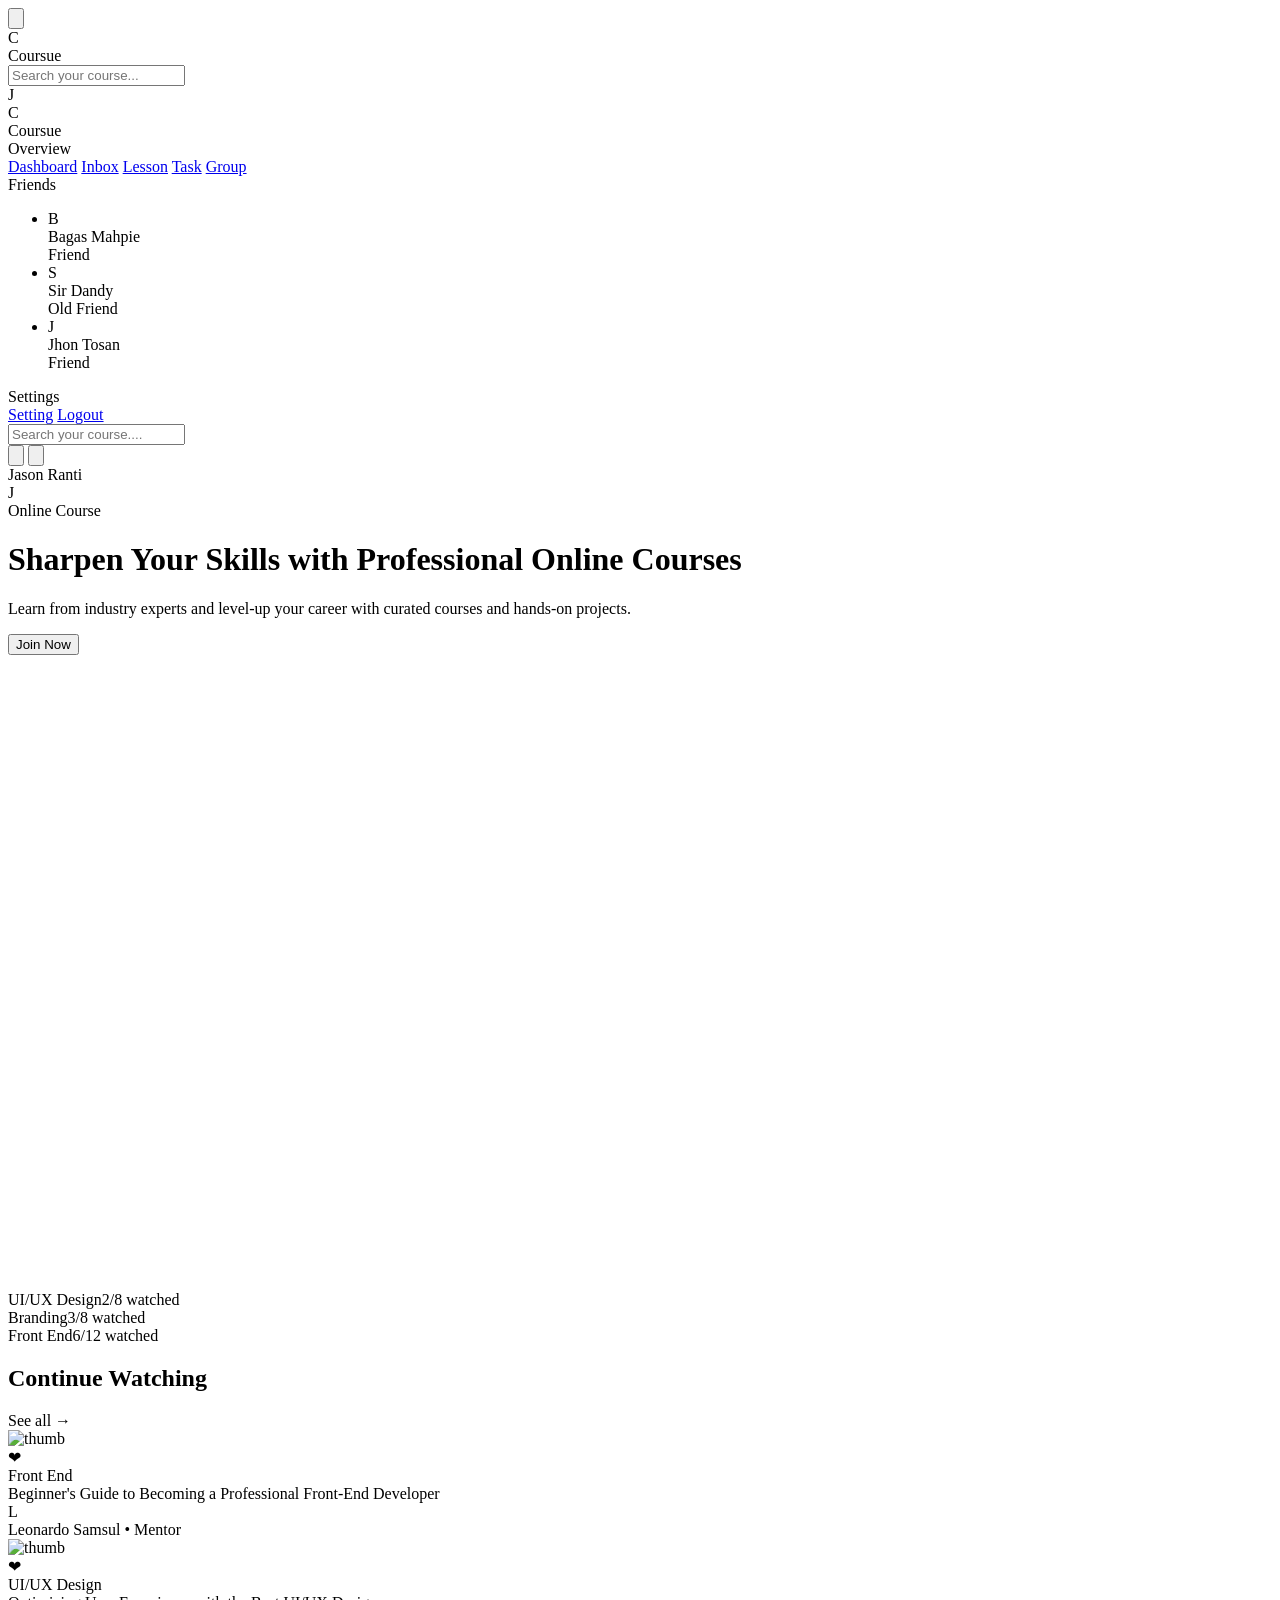
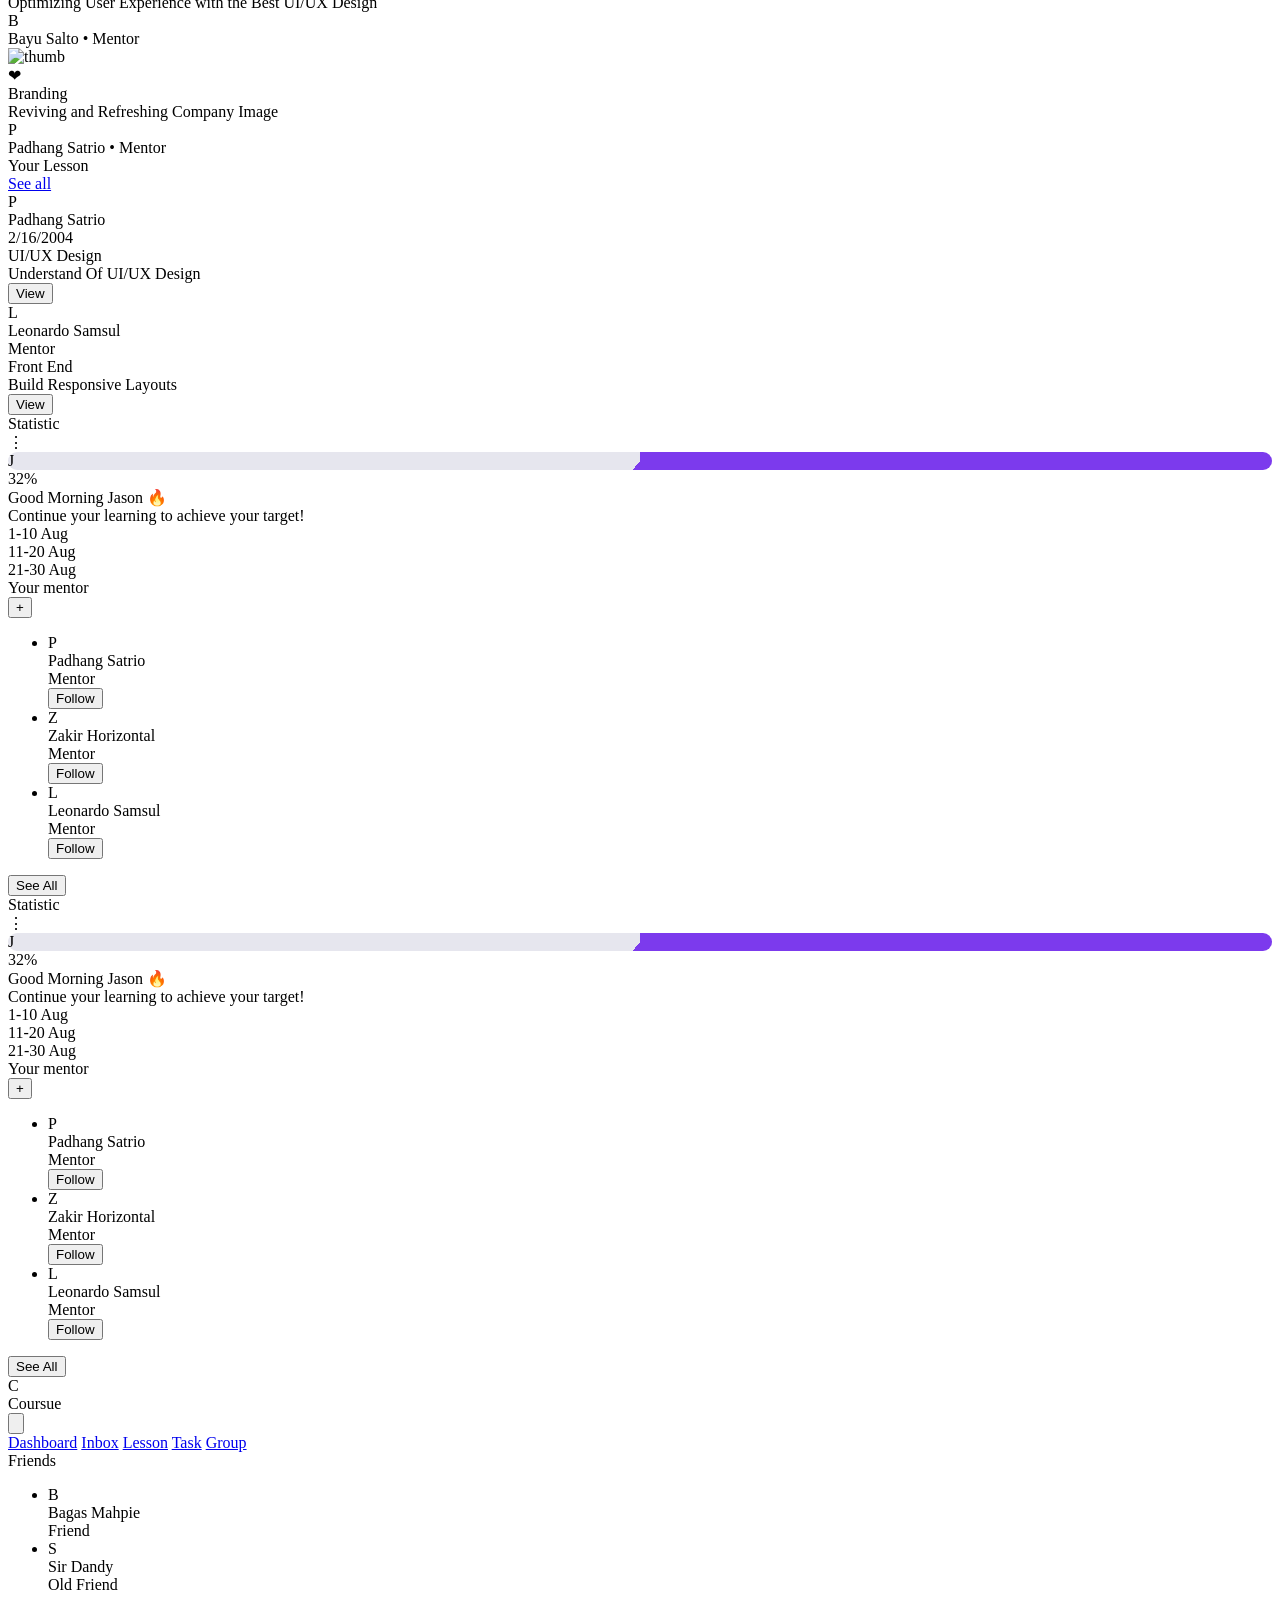
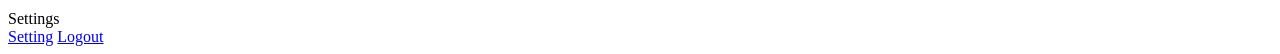
==== commit 07f0aa58: "Adjust main content width for responsive design" ====
--- a/learning-platform-ui/index.html
+++ b/learning-platform-ui/index.html
@@ -3,22 +3,49 @@
 <head>
   <meta charset="utf-8" />
   <meta name="viewport" content="width=device-width,initial-scale=1" />
-  <title>Course Dashboard UI — Tailwind</title>
+  <title>Course Dashboard UI — Tailwind (Responsive)</title>
   <script src="https://cdn.tailwindcss.com"></script>
   <style>
+    /* global box-sizing and image handling to avoid unexpected overflow */
+    html,body,*{box-sizing: border-box;}
+    img{max-width:100%;height:auto;display:block;}
+
     /* small helpers for scrollbar & avatars */
     .scrollbar-hide::-webkit-scrollbar { display: none; }
     .progress-ring {
       background: conic-gradient(#7c3aed var(--p), #e6e6ee 0);
       border-radius: 9999px;
     }
+    /* overlay for mobile sidebar */
+    .overlay { background: rgba(0,0,0,0.35); }
   </style>
 </head>
-<body class="min-h-screen bg-gray-300 p-8">
-  <div class="mx-auto max-w-7xl rounded-2xl bg-white shadow-xl overflow-hidden">
-    <div class="flex">
-      <!-- LEFT SIDEBAR -->
-      <aside class="w-64 md:w-1/3 lg:w-1/3 bg-white p-6 border-r border-gray-100">
+<body class="min-h-screen bg-gray-100 overflow-x-hidden">
+  <!-- MOBILE HEADER -->
+  <header class="bg-white shadow-sm md:hidden">
+    <div class="max-w-7xl mx-auto px-4 py-3 flex items-center justify-between">
+      <div class="flex items-center gap-3">
+        <button id="mobile-menu-btn" aria-label="Open menu" class="p-2 rounded-md hover:bg-gray-100">
+          <!-- hamburger -->
+          <svg class="w-6 h-6 text-gray-600" fill="none" stroke="currentColor" viewBox="0 0 24 24"><path stroke-linecap="round" stroke-linejoin="round" stroke-width="2" d="M4 6h16M4 12h16M4 18h16"/></svg>
+        </button>
+        <div class="w-8 h-8 bg-purple-600 text-white rounded-full flex items-center justify-center font-semibold">C</div>
+        <div class="text-sm font-semibold">Coursue</div>
+      </div>
+
+      <div class="flex items-center gap-3">
+        <div class="hidden sm:block w-64">
+          <input type="search" placeholder="Search your course..." class="w-full rounded-full border border-gray-200 px-3 py-2 text-sm focus:outline-none" />
+        </div>
+        <div class="w-8 h-8 rounded-full bg-gradient-to-br from-pink-400 to-yellow-400 flex items-center justify-center text-white font-medium">J</div>
+      </div>
+    </div>
+  </header>
+
+  <div class="max-w-7xl mx-auto px-4">
+    <div class="flex w-full">
+      <!-- LEFT SIDEBAR (desktop/tablet) -->
+      <aside class="hidden md:block lg:block w-64 md:w-[20%] bg-white p-6 border-r border-gray-100 h-screen sticky top-0 overflow-y-auto">
         <div class="flex items-center gap-3 mb-8">
           <div class="w-10 h-10 bg-purple-600 rounded-full flex items-center justify-center text-white font-bold">C</div>
           <div class="text-lg font-semibold">Coursue</div>
@@ -26,26 +53,11 @@
 
         <nav class="space-y-2 text-sm text-gray-700">
           <div class="text-xs text-gray-400 uppercase mb-2">Overview</div>
-          <a href="#" class="flex items-center gap-3 p-2 rounded-lg bg-purple-50 text-purple-700">
-            <svg class="w-5 h-5" fill="none" stroke="currentColor" viewBox="0 0 24 24"><path stroke-linecap="round" stroke-linejoin="round" stroke-width="2" d="M3 12h18M3 6h18M3 18h18"/></svg>
-            Dashboard
-          </a>
-          <a href="#" class="flex items-center gap-3 p-2 rounded-lg hover:bg-gray-50">
-            <svg class="w-5 h-5 text-gray-500" fill="none" stroke="currentColor" viewBox="0 0 24 24"><path stroke-linecap="round" stroke-linejoin="round" stroke-width="2" d="M3 8h18M3 16h18"/></svg>
-            Inbox
-          </a>
-          <a href="#" class="flex items-center gap-3 p-2 rounded-lg hover:bg-gray-50">
-            <svg class="w-5 h-5 text-gray-500" fill="none" stroke="currentColor" viewBox="0 0 24 24"><path stroke-linecap="round" stroke-linejoin="round" stroke-width="2" d="M12 6v6l4 2"/></svg>
-            Lesson
-          </a>
-          <a href="#" class="flex items-center gap-3 p-2 rounded-lg hover:bg-gray-50">
-            <svg class="w-5 h-5 text-gray-500" viewBox="0 0 24 24" fill="none" stroke="currentColor"><path stroke-linecap="round" stroke-linejoin="round" stroke-width="2" d="M9 17v-6a2 2 0 012-2h6"/></svg>
-            Task
-          </a>
-          <a href="#" class="flex items-center gap-3 p-2 rounded-lg hover:bg-gray-50">
-            <svg class="w-5 h-5 text-gray-500" viewBox="0 0 24 24" fill="none" stroke="currentColor"><path stroke-linecap="round" stroke-linejoin="round" stroke-width="2" d="M16 11V8a4 4 0 10-8 0v3"/></svg>
-            Group
-          </a>
+          <a href="#" class="flex items-center gap-3 p-2 rounded-lg bg-purple-50 text-purple-700">Dashboard</a>
+          <a href="#" class="flex items-center gap-3 p-2 rounded-lg hover:bg-gray-50">Inbox</a>
+          <a href="#" class="flex items-center gap-3 p-2 rounded-lg hover:bg-gray-50">Lesson</a>
+          <a href="#" class="flex items-center gap-3 p-2 rounded-lg hover:bg-gray-50">Task</a>
+          <a href="#" class="flex items-center gap-3 p-2 rounded-lg hover:bg-gray-50">Group</a>
 
           <div class="mt-6 text-xs text-gray-400 uppercase">Friends</div>
           <ul class="mt-3 space-y-3">
@@ -74,33 +86,24 @@
 
           <div class="mt-6 text-xs text-gray-400 uppercase">Settings</div>
           <div class="mt-2">
-            <a href="#" class="flex items-center gap-3 p-2 rounded-lg hover:bg-gray-50">
-              <svg class="w-5 h-5 text-gray-500" viewBox="0 0 24 24" fill="none" stroke="currentColor"><path stroke-linecap="round" stroke-linejoin="round" stroke-width="2" d="M12 8v4l3 3"/></svg>
-              Setting
-            </a>
-            <a href="#" class="flex items-center gap-3 p-2 mt-2 rounded-lg text-red-500 hover:bg-red-50">
-              <svg class="w-5 h-5 text-red-500" viewBox="0 0 24 24" fill="none" stroke="currentColor"><path stroke-linecap="round" stroke-linejoin="round" stroke-width="2" d="M17 16l4-4m0 0l-4-4m4 4H7"/></svg>
-              Logout
-            </a>
+            <a href="#" class="flex items-center gap-3 p-2 rounded-lg hover:bg-gray-50">Setting</a>
+            <a href="#" class="flex items-center gap-3 p-2 mt-2 rounded-lg text-red-500 hover:bg-red-50">Logout</a>
           </div>
         </nav>
       </aside>
 
-      <!-- MAIN CONTENT -->
-      <main class="flex-1 p-6">
-        <!-- top bar (search + actions) -->
-        <div class="flex items-center justify-between gap-4 mb-6">
+      <!-- MAIN CONTENT (flexible) -->
+      <main class="flex-1 p-4 md:p-6 w-[100%] md:w-[60%] lg:w-[60%]">
+        <!-- top bar for md+ (search + actions) -->
+        <div class="hidden md:flex items-center justify-between gap-4 mb-6">
           <div class="flex-1">
             <div class="relative">
               <input type="search" placeholder="Search your course...." class="w-full rounded-xl border border-gray-200 px-4 py-3 shadow-sm focus:outline-none focus:ring-2 focus:ring-purple-300"/>
-              <button class="absolute right-2 top-1/2 -translate-y-1/2 text-gray-400">
-                <svg class="w-5 h-5" viewBox="0 0 24 24" fill="none" stroke="currentColor"><path stroke-linecap="round" stroke-linejoin="round" stroke-width="2" d="M21 21l-6-6m2-5a7 7 0 11-14 0 7 7 0 0114 0z"/></svg>
-              </button>
             </div>
           </div>
 
           <div class="flex items-center gap-4">
-            <button class="p-2 rounded-lg bg-white border border-gray-100 shadow-sm">
+            <button class="p-2 rounded-lg bg-white border border-gray-100 shadow-sm"> 
               <svg class="w-5 h-5 text-gray-500" viewBox="0 0 24 24" fill="none" stroke="currentColor"><path d="M21 12.79A9 9 0 1111.21 3"/></svg>
             </button>
             <button class="p-2 rounded-lg bg-white border border-gray-100 shadow-sm">
@@ -116,20 +119,19 @@
 
         <!-- Hero banner -->
         <div class="rounded-2xl bg-gradient-to-r from-purple-600 to-indigo-500 text-white p-6 mb-6 shadow-lg relative overflow-hidden">
-          <div class="flex items-start justify-between gap-6">
+          <div class="flex flex-col lg:flex-row items-start justify-between gap-6">
             <div class="max-w-2xl">
               <div class="text-xs uppercase opacity-80 mb-2">Online Course</div>
-              <h1 class="text-2xl md:text-3xl font-bold leading-tight">Sharpen Your Skills with Professional Online Courses</h1>
+              <h1 class="text-xl sm:text-2xl md:text-3xl font-bold leading-tight">Sharpen Your Skills with Professional Online Courses</h1>
               <p class="mt-4 text-purple-100/80">Learn from industry experts and level-up your career with curated courses and hands-on projects.</p>
               <div class="mt-5">
                 <button class="inline-flex items-center gap-3 bg-black text-white px-4 py-2 rounded-full shadow">
                   Join Now
-                  <svg class="w-4 h-4" viewBox="0 0 24 24" fill="none" stroke="currentColor"><path stroke-linecap="round" stroke-linejoin="round" stroke-width="2" d="M5 12h14M12 5l7 7-7 7"/></svg>
                 </button>
               </div>
             </div>
 
-            <div class="hidden md:block w-48 h-32 opacity-40">
+            <div class="hidden sm:block w-48 h-32 opacity-40">
               <!-- decorative star shapes -->
               <svg viewBox="0 0 200 100" class="w-full h-full">
                 <rect rx="12" width="100%" height="100%" fill="rgba(255,255,255,0.04)"/>
@@ -143,8 +145,8 @@
         </div>
 
         <!-- categories pills -->
-        <div class="flex items-center gap-3 mb-6">
-          <div class="flex gap-3 overflow-x-auto scrollbar-hide">
+        <div class="flex items-center gap-3 mb-6 overflow-x-auto scrollbar-hide">
+          <div class="flex gap-3">
             <div class="px-4 py-2 bg-white rounded-2xl shadow-sm text-sm">UI/UX Design<span class="ml-2 text-xs text-gray-400">2/8 watched</span></div>
             <div class="px-4 py-2 bg-white rounded-2xl shadow-sm text-sm">Branding<span class="ml-2 text-xs text-gray-400">3/8 watched</span></div>
             <div class="px-4 py-2 bg-white rounded-2xl shadow-sm text-sm">Front End<span class="ml-2 text-xs text-gray-400">6/12 watched</span></div>
@@ -160,13 +162,13 @@
 
           <div class="flex gap-4 overflow-x-auto scrollbar-hide pb-2">
             <!-- card 1 -->
-            <div class="min-w-[300px] bg-white rounded-2xl shadow p-3">
-              <div class="relative rounded-lg overflow-hidden h-40 mb-3">
+            <div class="min-w-[260px] sm:min-w-[300px] max-w-xs bg-white rounded-2xl shadow p-3 flex-shrink-0">
+              <div class="relative rounded-lg overflow-hidden h-36 sm:h-40 mb-3">
                 <img src="https://images.unsplash.com/photo-1515879218367-8466d910aaa4?w=800&q=60&auto=format&fit=crop" alt="thumb" class="w-full h-full object-cover"/>
                 <div class="absolute top-2 right-2 w-8 h-8 rounded-full bg-white/80 flex items-center justify-center text-xs">❤</div>
               </div>
               <div class="text-xs text-indigo-600 font-medium mb-1">Front End</div>
-              <div class="font-semibold">Beginner's Guide to Becoming a Professional Front-End Developer</div>
+              <div class="font-semibold text-sm">Beginner's Guide to Becoming a Professional Front-End Developer</div>
               <div class="mt-3 flex items-center gap-3">
                 <div class="w-8 h-8 rounded-full bg-gray-100 flex items-center justify-center text-sm">L</div>
                 <div class="text-xs text-gray-500">Leonardo Samsul • Mentor</div>
@@ -174,13 +176,13 @@
             </div>
 
             <!-- card 2 -->
-            <div class="min-w-[300px] bg-white rounded-2xl shadow p-3">
-              <div class="relative rounded-lg overflow-hidden h-40 mb-3">
+            <div class="min-w-[260px] sm:min-w-[300px] max-w-xs bg-white rounded-2xl shadow p-3 flex-shrink-0">
+              <div class="relative rounded-lg overflow-hidden h-36 sm:h-40 mb-3">
                 <img src="https://images.unsplash.com/photo-1503676260728-1c00da094a0b?w=800&q=60&auto=format&fit=crop" alt="thumb" class="w-full h-full object-cover"/>
                 <div class="absolute top-2 right-2 w-8 h-8 rounded-full bg-white/80 flex items-center justify-center text-xs">❤</div>
               </div>
               <div class="text-xs text-pink-600 font-medium mb-1">UI/UX Design</div>
-              <div class="font-semibold">Optimizing User Experience with the Best UI/UX Design</div>
+              <div class="font-semibold text-sm">Optimizing User Experience with the Best UI/UX Design</div>
               <div class="mt-3 flex items-center gap-3">
                 <div class="w-8 h-8 rounded-full bg-indigo-100 flex items-center justify-center text-sm">B</div>
                 <div class="text-xs text-gray-500">Bayu Salto • Mentor</div>
@@ -188,13 +190,13 @@
             </div>
 
             <!-- card 3 -->
-            <div class="min-w-[300px] bg-white rounded-2xl shadow p-3">
-              <div class="relative rounded-lg overflow-hidden h-40 mb-3">
+            <div class="min-w-[260px] sm:min-w-[300px] max-w-xs bg-white rounded-2xl shadow p-3 flex-shrink-0">
+              <div class="relative rounded-lg overflow-hidden h-36 sm:h-40 mb-3">
                 <img src="https://images.unsplash.com/photo-1525182008055-f88b95ff7980?w=800&q=60&auto=format&fit=crop" alt="thumb" class="w-full h-full object-cover"/>
                 <div class="absolute top-2 right-2 w-8 h-8 rounded-full bg-white/80 flex items-center justify-center text-xs">❤</div>
               </div>
               <div class="text-xs text-pink-500 font-medium mb-1">Branding</div>
-              <div class="font-semibold">Reviving and Refreshing Company Image</div>
+              <div class="font-semibold text-sm">Reviving and Refreshing Company Image</div>
               <div class="mt-3 flex items-center gap-3">
                 <div class="w-8 h-8 rounded-full bg-yellow-100 flex items-center justify-center text-sm">P</div>
                 <div class="text-xs text-gray-500">Padhang Satrio • Mentor</div>
@@ -204,15 +206,15 @@
         </section>
 
         <!-- Your Lesson (table-like) -->
-        <section class="bg-white rounded-2xl p-4 shadow-sm">
+        <section class="bg-white rounded-2xl p-4 shadow-sm mb-6">
           <div class="flex items-center justify-between mb-3">
             <div class="font-semibold">Your Lesson</div>
             <a href="#" class="text-sm text-purple-600">See all</a>
           </div>
 
           <div class="space-y-3">
-            <div class="flex items-center justify-between p-3 rounded-lg border border-gray-100">
-              <div class="flex items-center gap-4">
+            <div class="flex flex-col sm:flex-row sm:items-center sm:justify-between p-3 rounded-lg border border-gray-100">
+              <div class="flex items-center gap-4 mb-3 sm:mb-0">
                 <div class="w-12 h-12 rounded-full bg-indigo-100 flex items-center justify-center">P</div>
                 <div>
                   <div class="text-sm font-medium">Padhang Satrio</div>
@@ -220,16 +222,19 @@
                 </div>
               </div>
 
-              <div class="text-sm text-gray-500">UI/UX Design</div>
-              <div class="text-gray-700">Understand Of UI/UX Design</div>
-              <div>
+              <div class="flex items-center gap-6">
+                <div class="text-sm text-gray-500">UI/UX Design</div>
+                <div class="text-gray-700">Understand Of UI/UX Design</div>
+              </div>
+
+              <div class="mt-3 sm:mt-0">
                 <button class="px-3 py-2 rounded-full bg-purple-50 text-purple-700">View</button>
               </div>
             </div>
 
             <!-- another row -->
-            <div class="flex items-center justify-between p-3 rounded-lg border border-gray-100">
-              <div class="flex items-center gap-4">
+            <div class="flex flex-col sm:flex-row sm:items-center sm:justify-between p-3 rounded-lg border border-gray-100">
+              <div class="flex items-center gap-4 mb-3 sm:mb-0">
                 <div class="w-12 h-12 rounded-full bg-gray-200 flex items-center justify-center">L</div>
                 <div>
                   <div class="text-sm font-medium">Leonardo Samsul</div>
@@ -237,19 +242,121 @@
                 </div>
               </div>
 
-              <div class="text-sm text-gray-500">Front End</div>
-              <div class="text-gray-700">Build Responsive Layouts</div>
-              <div>
+              <div class="flex items-center gap-6">
+                <div class="text-sm text-gray-500">Front End</div>
+                <div class="text-gray-700">Build Responsive Layouts</div>
+              </div>
+
+              <div class="mt-3 sm:mt-0">
                 <button class="px-3 py-2 rounded-full bg-purple-50 text-purple-700">View</button>
               </div>
             </div>
           </div>
         </section>
+
+        <!-- STATISTICS & MENTORS — visible below main on medium and smaller (lg:hidden) -->
+        <section class="lg:hidden">
+          <div class="rounded-2xl p-4 bg-white shadow-sm mb-4">
+            <div class="flex items-center justify-between mb-3">
+              <div class="text-sm font-medium">Statistic</div>
+              <div class="text-gray-300">⋮</div>
+            </div>
+
+            <div class="flex flex-col items-center gap-3">
+              <div class="relative">
+                <div class="w-24 h-24 rounded-full progress-ring" style="--p: 220deg;">
+                  <div class="w-full h-full rounded-full bg-white/90 flex items-center justify-center">
+                    <div class="w-16 h-16 rounded-full bg-gray-100 flex items-center justify-center overflow-hidden">
+                      <div class="text-xl font-medium text-gray-700">J</div>
+                    </div>
+                  </div>
+                </div>
+                <div class="absolute -top-1 -right-1 bg-indigo-500 text-white text-xs px-2 py-1 rounded-full">32%</div>
+              </div>
+
+              <div class="text-center">
+                <div class="font-semibold">Good Morning Jason 🔥</div>
+                <div class="text-xs text-gray-400">Continue your learning to achieve your target!</div>
+              </div>
+            </div>
+
+            <!-- small bar chart -->
+            <div class="mt-4 bg-gray-50 p-3 rounded-lg">
+              <div class="flex items-end gap-3 justify-between h-24">
+                <div class="w-12 flex flex-col items-center">
+                  <div class="bg-purple-300 rounded-t-md w-full" style="height:30%"></div>
+                  <div class="text-xs text-gray-400 mt-2">1-10 Aug</div>
+                </div>
+                <div class="w-12 flex flex-col items-center">
+                  <div class="bg-purple-400 rounded-t-md w-full" style="height:45%"></div>
+                  <div class="text-xs text-gray-400 mt-2">11-20 Aug</div>
+                </div>
+                <div class="w-12 flex flex-col items-center">
+                  <div class="bg-purple-600 rounded-t-md w-full" style="height:60%"></div>
+                  <div class="text-xs text-gray-400 mt-2">21-30 Aug</div>
+                </div>
+              </div>
+            </div>
+          </div>
+
+          <!-- Mentor card -->
+          <div class="rounded-2xl bg-white p-4 shadow-sm">
+            <div class="flex items-center justify-between mb-3">
+              <div class="font-medium">Your mentor</div>
+              <button class="text-xs text-gray-400">+</button>
+            </div>
+
+            <ul class="space-y-3">
+              <li class="flex items-center justify-between">
+                <div class="flex items-center gap-3">
+                  <div class="w-10 h-10 rounded-full bg-indigo-100 flex items-center justify-center text-indigo-700">P</div>
+                  <div>
+                    <div class="text-sm font-medium">Padhang Satrio</div>
+                    <div class="text-xs text-gray-400">Mentor</div>
+                  </div>
+                </div>
+                <button class="px-3 py-1 rounded-md border border-purple-100 text-purple-600">Follow</button>
+              </li>
+
+              <li class="flex items-center justify-between">
+                <div class="flex items-center gap-3">
+                  <div class="w-10 h-10 rounded-full bg-pink-100 flex items-center justify-center text-pink-700">Z</div>
+                  <div>
+                    <div class="text-sm font-medium">Zakir Horizontal</div>
+                    <div class="text-xs text-gray-400">Mentor</div>
+                  </div>
+                </div>
+                <button class="px-3 py-1 rounded-md border border-purple-100 text-purple-600">Follow</button>
+              </li>
+
+              <li class="flex items-center justify-between">
+                <div class="flex items-center gap-3">
+                  <div class="w-10 h-10 rounded-full bg-yellow-100 flex items-center justify-center text-yellow-700">L</div>
+                  <div>
+                    <div class="text-sm font-medium">Leonardo Samsul</div>
+                    <div class="text-xs text-gray-400">Mentor</div>
+                  </div>
+                </div>
+                <button class="px-3 py-1 rounded-md border border-purple-100 text-purple-600">Follow</button>
+              </li>
+            </ul>
+
+            <div class="mt-4 text-center">
+              <button class="text-sm text-purple-600">See All</button>
+            </div>
+          </div>
+        </section>
+
       </main>
 
-      <!-- RIGHT SIDEBAR -->
-      <aside class="w-80 md:w-1/3 lg:w-1/3 p-6 bg-white border-l border-gray-100">
+      <!-- RIGHT SIDEBAR for large screens -->
+      <aside class="hidden md:block lg:block w-80 md:w-[20%] lg:w-[20%] p-6 bg-white border-l border-gray-100 h-screen sticky top-0 overflow-y-auto">
         <div class="rounded-2xl p-4 bg-white shadow-sm">
+          <div class="flex items-center justify-between mb-3">
+            <div class="text-sm font-medium">Statistic</div>
+            <div class="text-gray-300">⋮</div>
+          </div>
+
           <div class="flex flex-col items-center gap-3">
             <div class="relative">
               <div class="w-28 h-28 rounded-full progress-ring" style="--p: 220deg;">
@@ -336,5 +443,81 @@
       </aside>
     </div>
   </div>
+
+  <!-- MOBILE SIDEBAR (off-canvas) -->
+  <div id="mobile-sidebar" class="fixed inset-y-0 left-0 z-50 w-64 bg-white p-6 border-r border-gray-100 transform -translate-x-full transition-transform duration-200 md:hidden overflow-y-auto">
+    <div class="flex items-center justify-between mb-6">
+      <div class="flex items-center gap-3">
+        <div class="w-10 h-10 bg-purple-600 rounded-full flex items-center justify-center text-white font-bold">C</div>
+        <div class="text-lg font-semibold">Coursue</div>
+      </div>
+      <button id="mobile-close-btn" class="p-2 rounded-md hover:bg-gray-100" aria-label="Close menu">
+        <svg class="w-5 h-5 text-gray-600" viewBox="0 0 24 24" fill="none" stroke="currentColor"><path stroke-linecap="round" stroke-linejoin="round" stroke-width="2" d="M6 18L18 6M6 6l12 12"/></svg>
+      </button>
+    </div>
+
+    <nav class="space-y-2 text-sm text-gray-700">
+      <a href="#" class="flex items-center gap-3 p-2 rounded-lg bg-purple-50 text-purple-700">Dashboard</a>
+      <a href="#" class="flex items-center gap-3 p-2 rounded-lg hover:bg-gray-50">Inbox</a>
+      <a href="#" class="flex items-center gap-3 p-2 rounded-lg hover:bg-gray-50">Lesson</a>
+      <a href="#" class="flex items-center gap-3 p-2 rounded-lg hover:bg-gray-50">Task</a>
+      <a href="#" class="flex items-center gap-3 p-2 rounded-lg hover:bg-gray-50">Group</a>
+
+      <div class="mt-4 text-xs text-gray-400 uppercase">Friends</div>
+      <ul class="mt-2 space-y-2">
+        <li class="flex items-center gap-3">
+          <div class="w-8 h-8 rounded-full bg-gradient-to-tr from-yellow-400 to-amber-500 flex items-center justify-center text-white text-xs">B</div>
+          <div>
+            <div class="text-sm font-medium">Bagas Mahpie</div>
+            <div class="text-xs text-gray-400">Friend</div>
+          </div>
+        </li>
+        <li class="flex items-center gap-3">
+          <div class="w-8 h-8 rounded-full bg-gray-200 flex items-center justify-center text-gray-700 text-xs">S</div>
+          <div>
+            <div class="text-sm font-medium">Sir Dandy</div>
+            <div class="text-xs text-gray-400">Old Friend</div>
+          </div>
+        </li>
+      </ul>
+
+      <div class="mt-4 text-xs text-gray-400 uppercase">Settings</div>
+      <div class="mt-2">
+        <a href="#" class="flex items-center gap-3 p-2 rounded-lg hover:bg-gray-50">Setting</a>
+        <a href="#" class="flex items-center gap-3 p-2 mt-2 rounded-lg text-red-500 hover:bg-red-50">Logout</a>
+      </div>
+    </nav>
+  </div>
+
+  <!-- MOBILE OVERLAY -->
+  <div id="mobile-overlay" class="fixed inset-0 z-40 hidden"></div>
+
+  <script>
+    const btn = document.getElementById('mobile-menu-btn');
+    const sidebar = document.getElementById('mobile-sidebar');
+    const closeBtn = document.getElementById('mobile-close-btn');
+    const overlay = document.getElementById('mobile-overlay');
+
+    function openSidebar() {
+      sidebar.classList.remove('-translate-x-full');
+      overlay.classList.remove('hidden');
+      overlay.classList.add('overlay');
+      // prevent body scroll when sidebar open
+      document.body.style.overflow = 'hidden';
+    }
+    function closeSidebar() {
+      sidebar.classList.add('-translate-x-full');
+      overlay.classList.add('hidden');
+      overlay.classList.remove('overlay');
+      document.body.style.overflow = '';
+    }
+
+    btn && btn.addEventListener('click', openSidebar);
+    closeBtn && closeBtn.addEventListener('click', closeSidebar);
+    overlay && overlay.addEventListener('click', closeSidebar);
+
+    // defensive: prevent accidental horizontal scroll caused by focus outlines or transforms
+    window.addEventListener('resize', () => { document.body.style.overflowX = 'hidden'; });
+  </script>
 </body>
 </html>
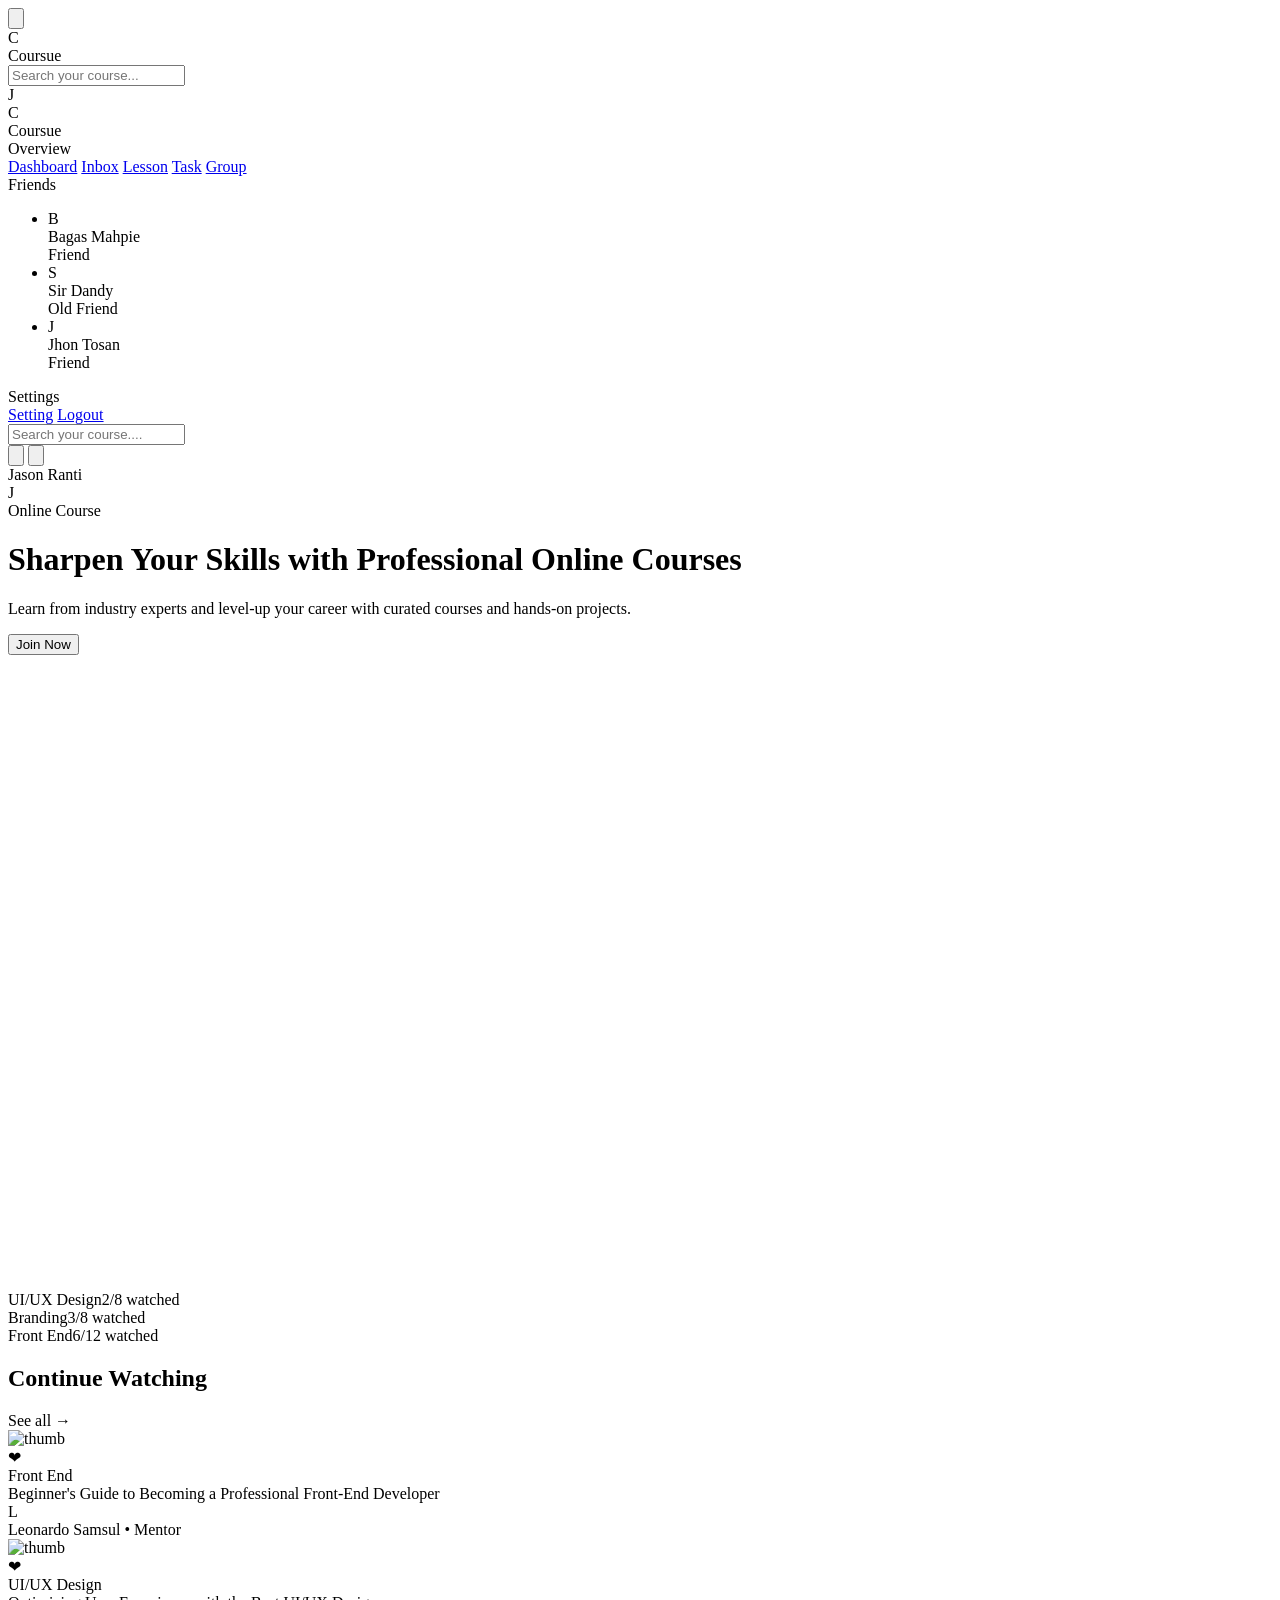
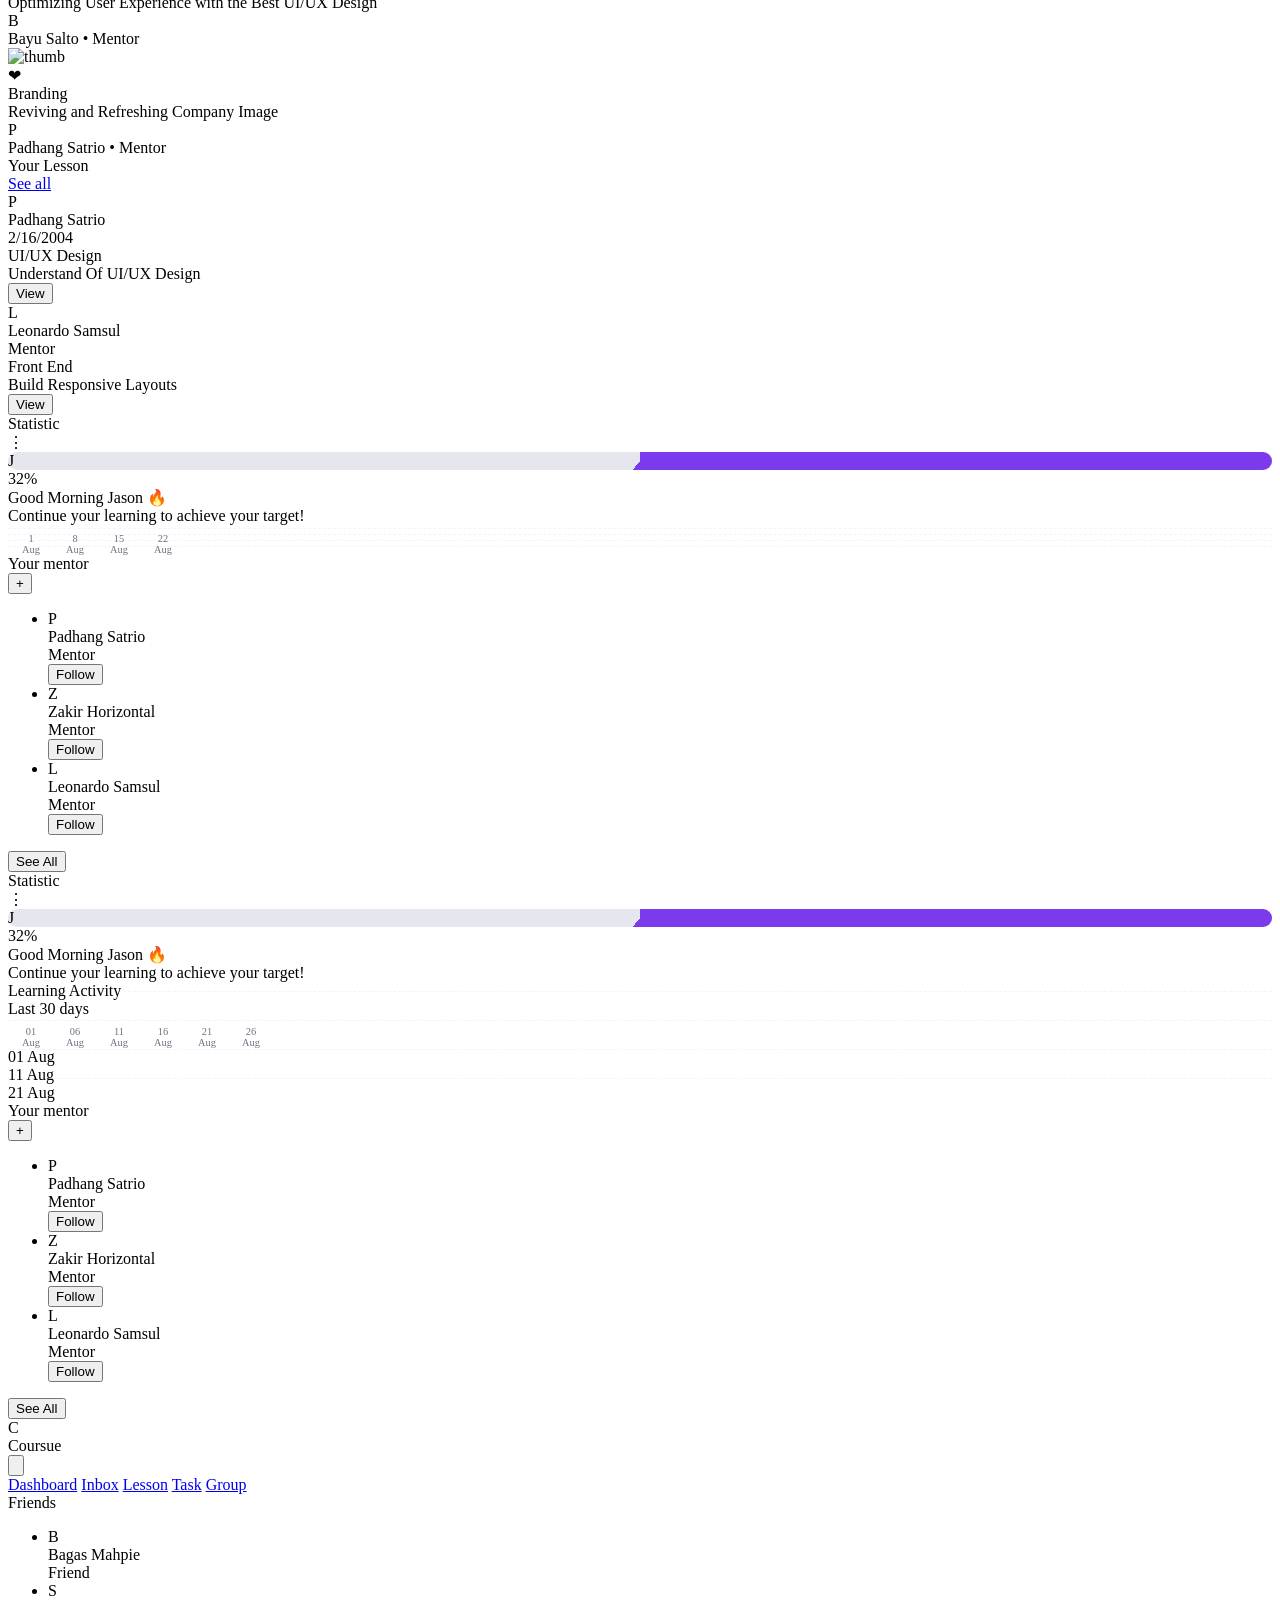
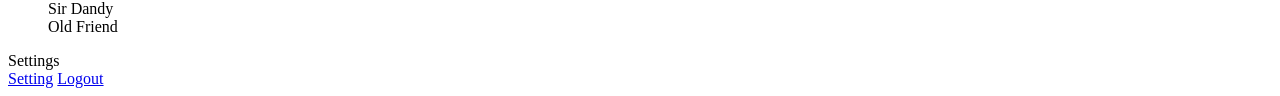
==== commit 95e717da: "fix: improve right-sidebar activity chart with tooltips and labels" ====
--- a/learning-platform-ui/index.html
+++ b/learning-platform-ui/index.html
@@ -18,6 +18,21 @@
     }
     /* overlay for mobile sidebar */
     .overlay { background: rgba(0,0,0,0.35); }
+
+    /* Chart styles for right-sidebar small bar chart */
+    .activity-chart { position: relative; }
+    .chart-grid { position: absolute; inset: 0; pointer-events: none; }
+    .chart-grid .line { border-top: 1px dashed rgba(99,102,241,0.08); height: 0; position: absolute; left: 0; right: 0; }
+    .chart-bars { position: relative; display: flex; align-items: flex-end; gap: 0.75rem; z-index: 1; }
+    .chart-bar { position: relative; width: 2rem; display: flex; align-items: flex-end; justify-content: center; }
+    .chart-bar .bar { width: 100%; border-radius: 0.5rem 0.5rem 0 0; background: linear-gradient(180deg,#7c3aed,#6d28d9); transition: transform .12s ease, height .2s ease; }
+    .chart-bar .bar:hover { transform: translateY(-4px); }
+    .chart-label { margin-top: 0.5rem; font-size: .65rem; color: #6b7280; text-align: center; }
+    .chart-value { position: absolute; top: -28px; left: 50%; transform: translateX(-50%); background: rgba(17,24,39,0.9); color: white; padding: 4px 6px; font-size: .65rem; border-radius: 6px; display: none; pointer-events: none; }
+    .chart-bar:hover .chart-value { display: block; }
+
+    /* Tooltip element used for touch devices (positioned dynamically) */
+    #chart-tooltip{ position: fixed; display:none; z-index: 60; background: rgba(17,24,39,0.95); color: #fff; padding:6px 8px; border-radius:6px; font-size:12px; pointer-events:none; transform: translate(-50%, -8px); }
   </style>
 </head>
 <body class="min-h-screen bg-gray-100 overflow-x-hidden">
@@ -45,7 +60,7 @@
   <div class="max-w-7xl mx-auto px-4">
     <div class="flex w-full">
       <!-- LEFT SIDEBAR (desktop/tablet) -->
-      <aside class="hidden md:block lg:block w-64 md:w-[20%] bg-white p-6 border-r border-gray-100 h-screen sticky top-0 overflow-y-auto">
+      <aside class="hidden md:block w-64 bg-white p-6 border-r border-gray-100 h-screen sticky top-0 overflow-y-auto">
         <div class="flex items-center gap-3 mb-8">
           <div class="w-10 h-10 bg-purple-600 rounded-full flex items-center justify-center text-white font-bold">C</div>
           <div class="text-lg font-semibold">Coursue</div>
@@ -93,7 +108,7 @@
       </aside>
 
       <!-- MAIN CONTENT (flexible) -->
-      <main class="flex-1 p-4 md:p-6 w-[100%] md:w-[60%] lg:w-[60%]">
+      <main class="flex-1 p-4 md:p-6">
         <!-- top bar for md+ (search + actions) -->
         <div class="hidden md:flex items-center justify-between gap-4 mb-6">
           <div class="flex-1">
@@ -280,20 +295,39 @@
               </div>
             </div>
 
-            <!-- small bar chart -->
-            <div class="mt-4 bg-gray-50 p-3 rounded-lg">
-              <div class="flex items-end gap-3 justify-between h-24">
-                <div class="w-12 flex flex-col items-center">
-                  <div class="bg-purple-300 rounded-t-md w-full" style="height:30%"></div>
-                  <div class="text-xs text-gray-400 mt-2">1-10 Aug</div>
-                </div>
-                <div class="w-12 flex flex-col items-center">
-                  <div class="bg-purple-400 rounded-t-md w-full" style="height:45%"></div>
-                  <div class="text-xs text-gray-400 mt-2">11-20 Aug</div>
-                </div>
-                <div class="w-12 flex flex-col items-center">
-                  <div class="bg-purple-600 rounded-t-md w-full" style="height:60%"></div>
-                  <div class="text-xs text-gray-400 mt-2">21-30 Aug</div>
+            <!-- improved small bar chart (mobile) -->
+            <div class="mt-4 bg-gray-50 p-3 rounded-lg activity-chart">
+              <div class="relative h-28">
+                <!-- grid lines -->
+                <div class="chart-grid">
+                  <div class="line" style="top:10%;"></div>
+                  <div class="line" style="top:30%;"></div>
+                  <div class="line" style="top:50%;"></div>
+                  <div class="line" style="top:70%;"></div>
+                </div>
+
+                <div class="chart-bars h-full flex items-end justify-between">
+                  <!-- data: date label and activity count -->
+                  <div class="chart-bar" data-date="1 Aug" data-value="18">
+                    <div class="chart-value">18</div>
+                    <div class="bar" style="height:30%"></div>
+                    <div class="chart-label">1 Aug</div>
+                  </div>
+                  <div class="chart-bar" data-date="8 Aug" data-value="30">
+                    <div class="chart-value">30</div>
+                    <div class="bar" style="height:50%"></div>
+                    <div class="chart-label">8 Aug</div>
+                  </div>
+                  <div class="chart-bar" data-date="15 Aug" data-value="45">
+                    <div class="chart-value">45</div>
+                    <div class="bar" style="height:75%"></div>
+                    <div class="chart-label">15 Aug</div>
+                  </div>
+                  <div class="chart-bar" data-date="22 Aug" data-value="60">
+                    <div class="chart-value">60</div>
+                    <div class="bar" style="height:100%"></div>
+                    <div class="chart-label">22 Aug</div>
+                  </div>
                 </div>
               </div>
             </div>
@@ -350,7 +384,7 @@
       </main>
 
       <!-- RIGHT SIDEBAR for large screens -->
-      <aside class="hidden md:block lg:block w-80 md:w-[20%] lg:w-[20%] p-6 bg-white border-l border-gray-100 h-screen sticky top-0 overflow-y-auto">
+      <aside class="hidden lg:block w-80 p-6 bg-white border-l border-gray-100 h-screen sticky top-0 overflow-y-auto">
         <div class="rounded-2xl p-4 bg-white shadow-sm">
           <div class="flex items-center justify-between mb-3">
             <div class="text-sm font-medium">Statistic</div>
@@ -375,20 +409,67 @@
             </div>
           </div>
 
-          <!-- small bar chart -->
-          <div class="mt-4 bg-gray-50 p-3 rounded-lg">
-            <div class="flex items-end gap-3 justify-between h-24">
-              <div class="w-12 flex flex-col items-center">
-                <div class="bg-purple-300 rounded-t-md w-full" style="height:30%"></div>
-                <div class="text-xs text-gray-400 mt-2">1-10 Aug</div>
-              </div>
-              <div class="w-12 flex flex-col items-center">
-                <div class="bg-purple-400 rounded-t-md w-full" style="height:45%"></div>
-                <div class="text-xs text-gray-400 mt-2">11-20 Aug</div>
-              </div>
-              <div class="w-12 flex flex-col items-center">
-                <div class="bg-purple-600 rounded-t-md w-full" style="height:60%"></div>
-                <div class="text-xs text-gray-400 mt-2">21-30 Aug</div>
+          <!-- improved small bar chart (desktop) -->
+          <div class="mt-4 bg-gray-50 p-4 rounded-lg activity-chart">
+            <div class="flex items-center justify-between mb-2">
+              <div class="text-xs text-gray-500">Learning Activity</div>
+              <div class="text-xs text-gray-400">Last 30 days</div>
+            </div>
+
+            <div class="relative h-40">
+              <!-- grid lines -->
+              <div class="chart-grid">
+                <div class="line" style="top:8%;"></div>
+                <div class="line" style="top:32%;"></div>
+                <div class="line" style="top:56%;"></div>
+                <div class="line" style="top:80%;"></div>
+              </div>
+
+              <div class="chart-bars h-full flex items-end justify-between">
+                <!-- Example data points: date label and activity count (value out of 60) -->
+                <div class="chart-bar" data-date="1 Aug" data-value="12">
+                  <div class="chart-value">12 activities</div>
+                  <div class="bar" style="height:18%"></div>
+                  <div class="chart-label">01 Aug</div>
+                </div>
+
+                <div class="chart-bar" data-date="6 Aug" data-value="28">
+                  <div class="chart-value">28 activities</div>
+                  <div class="bar" style="height:42%"></div>
+                  <div class="chart-label">06 Aug</div>
+                </div>
+
+                <div class="chart-bar" data-date="11 Aug" data-value="38">
+                  <div class="chart-value">38 activities</div>
+                  <div class="bar" style="height:56%"></div>
+                  <div class="chart-label">11 Aug</div>
+                </div>
+
+                <div class="chart-bar" data-date="16 Aug" data-value="50">
+                  <div class="chart-value">50 activities</div>
+                  <div class="bar" style="height:74%"></div>
+                  <div class="chart-label">16 Aug</div>
+                </div>
+
+                <div class="chart-bar" data-date="21 Aug" data-value="60">
+                  <div class="chart-value">60 activities</div>
+                  <div class="bar" style="height:100%"></div>
+                  <div class="chart-label">21 Aug</div>
+                </div>
+
+                <div class="chart-bar" data-date="26 Aug" data-value="34">
+                  <div class="chart-value">34 activities</div>
+                  <div class="bar" style="height:56%"></div>
+                  <div class="chart-label">26 Aug</div>
+                </div>
+
+              </div>
+
+              <!-- simple x-axis with end dates -->
+              <div class="absolute left-0 right-0 bottom-0 flex justify-between text-[11px] text-gray-400 mt-2 px-1">
+                <div>01 Aug</div>
+                <div>11 Aug</div>
+                <div>21 Aug</div>
               </div>
             </div>
           </div>
@@ -491,6 +572,8 @@
 
   <!-- MOBILE OVERLAY -->
   <div id="mobile-overlay" class="fixed inset-0 z-40 hidden"></div>
+
+  <div id="chart-tooltip"></div>
 
   <script>
     const btn = document.getElementById('mobile-menu-btn');
@@ -518,6 +601,44 @@
 
     // defensive: prevent accidental horizontal scroll caused by focus outlines or transforms
     window.addEventListener('resize', () => { document.body.style.overflowX = 'hidden'; });
+
+    // Chart tooltip behavior
+    const tooltip = document.getElementById('chart-tooltip');
+    function showTooltip(evt, date, value) {
+      const x = evt.clientX;
+      const y = evt.clientY;
+      tooltip.style.left = x + 'px';
+      tooltip.style.top = (y - 36) + 'px';
+      tooltip.innerHTML = `<strong>${date}</strong><div style="font-size:12px;opacity:0.9">${value} activities</div>`;
+      tooltip.style.display = 'block';
+      tooltip.style.opacity = '1';
+    }
+    function hideTooltip(){ tooltip.style.display = 'none'; }
+
+    document.querySelectorAll('.chart-bar').forEach(bar => {
+      // hover (desktop)
+      bar.addEventListener('mouseenter', (e)=>{
+        const date = bar.getAttribute('data-date');
+        const value = bar.getAttribute('data-value');
+        showTooltip(e, date, value);
+      });
+      bar.addEventListener('mousemove', (e)=>{
+        const date = bar.getAttribute('data-date');
+        const value = bar.getAttribute('data-value');
+        showTooltip(e, date, value);
+      });
+      bar.addEventListener('mouseleave', hideTooltip);
+
+      // touch (mobile) - tap to toggle tooltip
+      bar.addEventListener('touchstart', (e)=>{
+        const date = bar.getAttribute('data-date');
+        const value = bar.getAttribute('data-value');
+        showTooltip(e.touches[0], date, value);
+        // hide after 2s
+        setTimeout(hideTooltip, 2000);
+      });
+    });
+
   </script>
 </body>
 </html>
